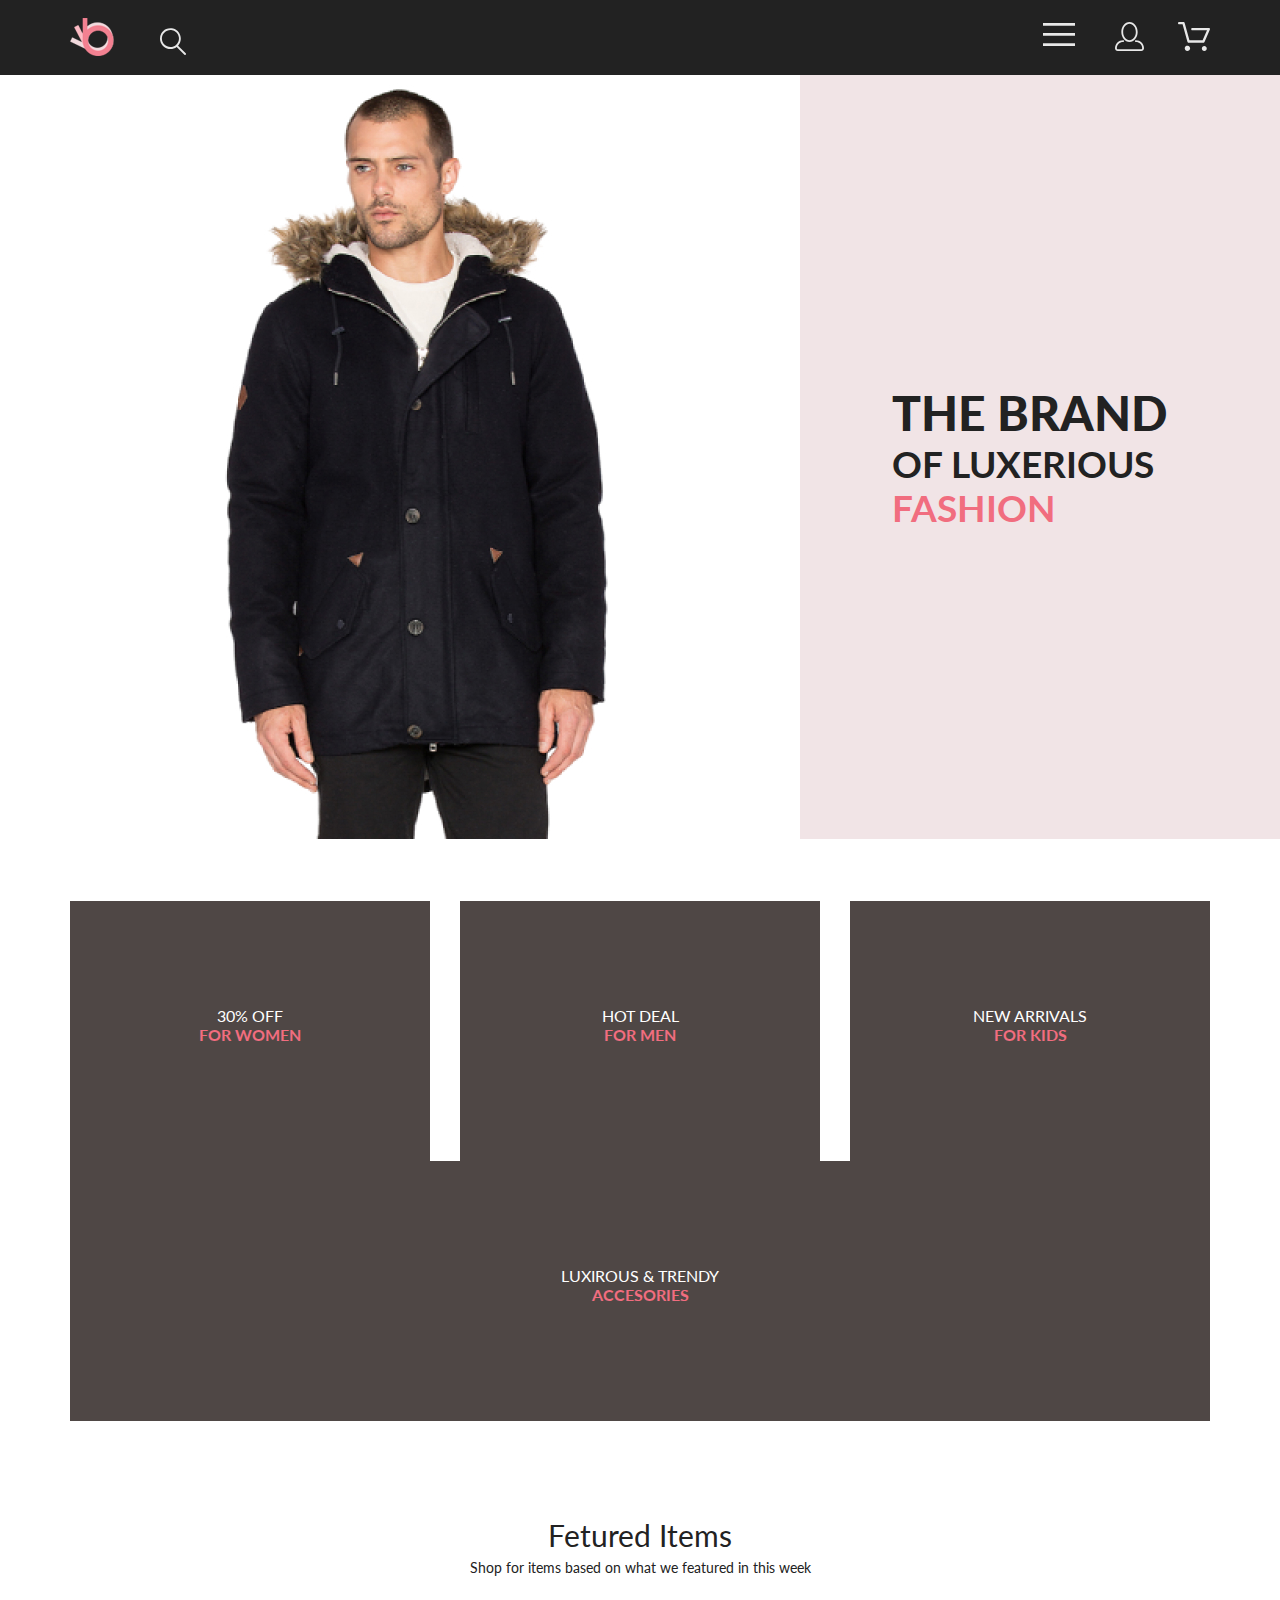
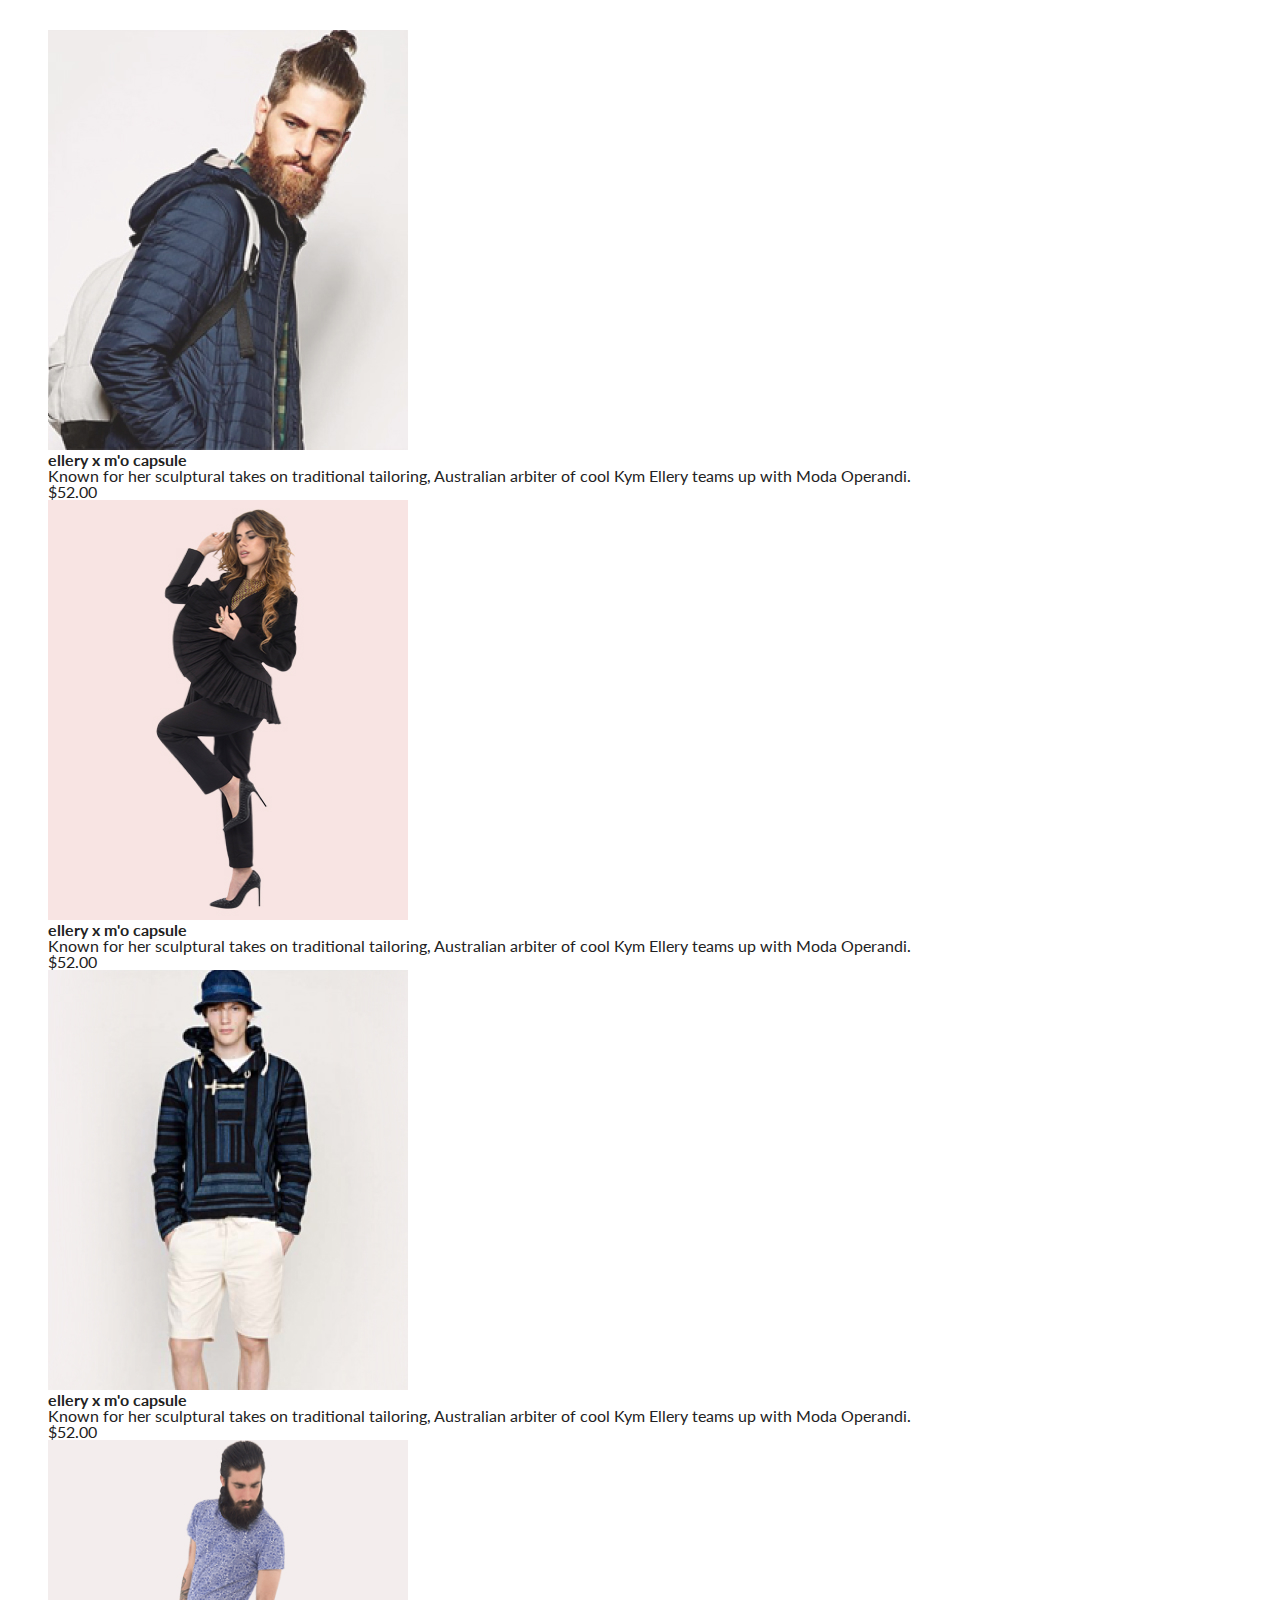
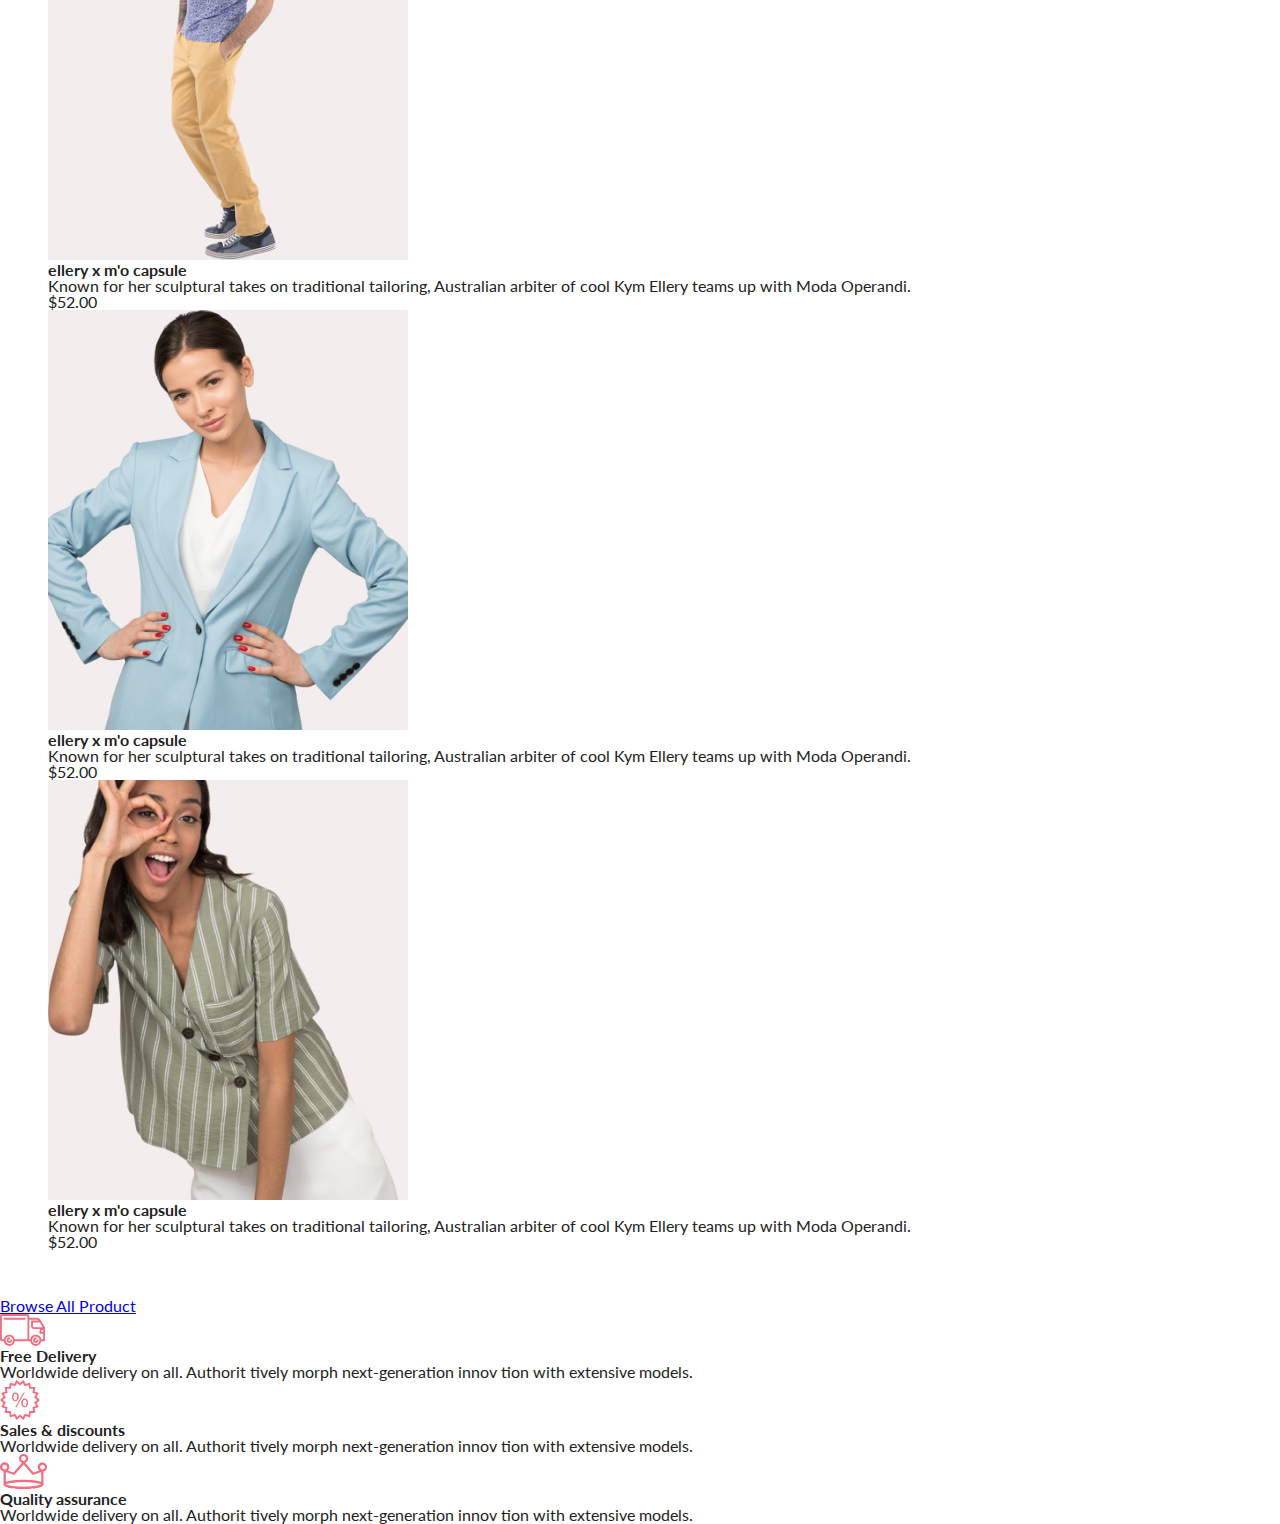
==== index.html @ c8ce7e30 "add css" ====
<!DOCTYPE html>
<html lang="en">

<head>
    <meta charset="UTF-8">
    <meta http-equiv="X-UA-Compatible" content="IE=edge">
    <meta name="viewport" content="width=device-width, initial-scale=1.0">
    <title>Document</title>
    <link rel="stylesheet" href="./css/style.css">
    <link rel="stylesheet" href="./css/reset.css">
    <link rel="preconnect" href="https://fonts.googleapis.com">
    <link rel="preconnect" href="https://fonts.gstatic.com" crossorigin>
    <link
        href="https://fonts.googleapis.com/css2?family=Lato:ital,wght@0,300;0,400;0,700;1,300;1,400;1,700&display=swap"
        rel="stylesheet">
</head>

<body>
    <header class="header">
        <div class="container header__wrp">
            <div>
                <img class="header__logo" src="./images/logo.png" alt="icon">
                <img class="header__loupe" src="./images/icons/loupe.svg" alt="loupe">
            </div>
            <ul class="header__list">
                <li class="header__item">
                    <button class="header__button">
                        <img src="./images/icons/burger-ico.svg" alt="burger-ico">
                    </button>
                </li>
                <li class="header__item">
                    <a href="#" class="header__link">
                        <img src="./images/icons/person-ico.svg" alt="person-ico">
                    </a>
                </li>
                <li class="header__item">
                    <a class="header__link" href="#">
                        <img src="./images/icons/basket-ico.svg" alt="basket-ico.svg">
                    </a>
                </li>
            </ul>
            <nav class="header__nav">
                <h2 class="header__title">menu</h2>
                <ul class="header__nav-list">
                    <li class="header__nav-item nav-sub-item">
                        <a class="nav-sub-item__title" href="#">man</a>
                        <ul class="nav-sub-item__list">
                            <li class="nav-sub-item__item">
                                <a href="#">Accessories</a>
                            </li>
                            <li class="nav-sub-item__item">
                                <a href="#">Bags</a>
                            </li>
                            <li class="nav-sub-item__item">
                                <a href="#">Denim</a>
                            </li>
                            <li class="nav-sub-item__item">
                                <a href="#">T-Shirts</a>
                            </li>
                        </ul>
                    </li>
                    <li class="header__nav-item nav-sub-item">
                        <a class="nav-sub-item__title" href="#">woman</a>
                        <ul class="nav-sub-item__list">
                            <li class="nav-sub-item__item">
                                <a href="#">Accessories</a>
                            </li>
                            <li class="nav-sub-item__item">
                                <a href="#">Jackets & Coats</a>
                            </li>
                            <li class="nav-sub-item__item">
                                <a href="#">Polos</a>
                            </li>
                            <li class="nav-sub-item__item">
                                <a href="#">T-Shirts</a>
                            </li>
                            <li class="nav-sub-item__item">
                                <a href="#">Shirts</a>
                            </li>
                        </ul>
                    </li>
                    <li class="header__nav-item">
                        <a class="nav-sub-item__title" href="#">kids</a>
                        <ul class="nav-sub-item__list">
                            <li class="nav-sub-item__item">
                                <a href="#">Accessories</a>
                            </li>
                            <li class="nav-sub-item__item">
                                <a href="#">Jackets & Coats</a>
                            </li>
                            <li class="nav-sub-item__item">
                                <a href="#">Polos</a>
                            </li>
                            <li class="nav-sub-item__item">
                                <a href="#">T-Shirts</a>
                            </li class="nav-sub-item__item">
                            <li>
                                <a href="#">Shirts</a>
                            </li>
                            <li class="nav-sub-item__item">
                                <a href="#">Bags</a>
                            </li>
                        </ul>
                    </li>
                </ul>
            </nav>
        </div>
    </header>
    <main>
        <section class="brand">
            <img class="brand__img" src="./images/man.jpg" alt="man">
            <div class="brand__title-wrp">
                <h1 class="brand__title">the brand <span class="brand__subtittle">of luxerious
                        <span class="brand__subtittle-pink">fashion</span></span></h1>
            </div>
        </section>
        <section class="sales">
            <div class="container">
                <h2 class="visually-hidden">sales</h2>
                <ul class="sales__list">
                    <li class="sales__item sales__item--woman">
                        <p>30% off</p>
                        <h3 class="sales__item--woman-pink">for women</h3>
                    </li>
                    <li class="sales__item sales__item--men">
                        <p>hot deal</p>
                        <h3 class="sales__item--men-pink">for men</h3>
                    </li>
                    <li class="sales__item sales__item--kids">
                        <p>new arrivals</p>
                        <h3 class="sales__item--kids-pink">for kids</h3>
                    </li>
                    <li class="sales__item sales__item--accesories">
                        <p>luxirous & trendy</p>
                        <h3 class="sales__item--accesories-pink">accesories</h3>
                    </li>
                </ul>
            </div>
        </section>
        <section class="products">
            <h2 class="products__title">Fetured Items</h2>
            <p class="products__text">Shop for items based on what we featured in this week</p>
            <ul class="products__list">
                <li class="products__item">
                    <img class="products__img" src="./images/product-1.jpg" alt="product-1">
                    <h3 class="products__slogan">ellery x m'o capsule</h3>
                    <p class="products__desk">Known for her sculptural takes on traditional tailoring,
                        Australian arbiter of cool Kym
                        Ellery
                        teams up with Moda Operandi.</p>
                    <p class="products__price">$52.00</p>
                </li>
                <li class="products__item">
                    <img class="products__img" src="./images/product-2.jpg" alt="product-2">
                    <h3 class="products__slogan">ellery x m'o capsule</h3>
                    <p class="products__desk">Known for her sculptural takes on traditional tailoring,
                        Australian arbiter of cool Kym
                        Ellery
                        teams up with Moda Operandi.</p>
                    <p class="products__price">$52.00</p>
                </li>
                <li class="products__item">
                    <img class="products__img" src="./images/product-3.jpg" alt="product-3">
                    <h3 class="products__slogan">ellery x m'o capsule</h3>
                    <p class="products__desk">Known for her sculptural takes on traditional tailoring,
                        Australian arbiter of cool Kym
                        Ellery
                        teams up with Moda Operandi.</p>
                    <p class="products__price">$52.00</p>
                </li>
                <li class="products__item">
                    <img class="product__img" src="./images/product-4.jpg" alt="product-4">
                    <h3 class="products__slogan">ellery x m'o capsule</h3>
                    <p class="products__desk">Known for her sculptural takes on traditional tailoring,
                        Australian arbiter of cool Kym
                        Ellery
                        teams up with Moda Operandi.</p>
                    <p class="products__price">$52.00</p>
                </li>
                <li class="products__item">
                    <img class="products__img" src="./images/product-5.jpg" alt="product-5">
                    <h3 class="products__slogan">ellery x m'o capsule</h3>
                    <p class="products__desk">Known for her sculptural takes on traditional tailoring,
                        Australian arbiter of cool Kym
                        Ellery
                        teams up with Moda Operandi.</p>
                    <p class="products__price">$52.00</p>
                </li>
                <li class="products__item">
                    <img class="products__img" src="./images/product-6.jpg" alt="product-6">
                    <h3 class="products__slogan">ellery x m'o capsule</h3>
                    <p class="products__desk">Known for her sculptural takes on traditional tailoring,
                        Australian arbiter of cool Kym
                        Ellery
                        teams up with Moda Operandi.</p>
                    <p class="products__price">$52.00</p>
                </li>
            </ul>
            <a href="#">Browse All Product</a>
        </section>
        <section class="benefits">
            <h2 class="visually-hidden"></h2>
            <ul class="benefits__list">
                <li class="benefits__item"><a href="#">
                        <img src="./images/icons/Delivery-ico.svg" alt="delivery-ico">
                    </a>
                    <h2>Free Delivery</h2>
                    <p>Worldwide delivery on all. Authorit tively morph next-generation innov tion with extensive
                        models.</p>
                </li>
                <li class="benefits__item"><a href="#">
                        <img src="./images/icons/Sales-ico.svg" alt="sales-ico">
                    </a>
                    <h2>Sales & discounts</h2>
                    <p>Worldwide delivery on all. Authorit tively morph next-generation innov tion with extensive
                        models.</p>
                </li>
                <li class="benefits__item"><a href="#">
                        <img src="./images/icons/Quality-ico.svg" alt="quality-ico">
                    </a>
                    <h2>Quality assurance</h2>
                    <p>Worldwide delivery on all. Authorit tively morph next-generation innov tion with extensive
                        models.</p>
                </li>
            </ul>
        </section>
    </main>
    <footer>

    </footer>

</body>

</html>
---- css/style.css ----
:root {
    --black: #222222;
    --ligt-pink: #F1E4E6;
    --dark-pink: #F16D7F;
    --sales-bkg-color: #4F4745;
    --white: #FFFFFF;
}

body {
    font-family: 'Lato', sans-serif;
    font-size: 14px;
    line-height: 17px;
    font-weight: 400;
    color: var(--black);
}

.visually-hidden {
    position: absolute;
    white-space: nowrap;
    width: 1px;
    height: 1px;
    overflow: hidden;
    border: 0;
    padding: 0;
    clip: rect(0 0 0 0);
    clip-path: inset(50%);
    margin: -1px;
}

.container {
    width: 1140px;
    margin: 0 auto;
}

.header {
    background-color: var(--black);
}

.header__wrp {
    display: flex;
    justify-content: space-between;
    min-height: 75px;
    align-items: center;
}

.header__list {
    display: flex;

}

.header__logo {
    margin: 0 41px 0 0;
}

.header__link {
    margin: 0 0 0 34px;
}

.header__button {
    border: none;
    background-color: transparent;
}

.header__nav {
    display: none;
}

.brand {
    display: flex;
    margin: 0 0 62px 0;
}

.brand__title-wrp {
    flex-grow: 1;
    padding: 0 0 0 92px;
    display: flex;
    align-items: center;
    background-color: var(--ligt-pink);
}

.brand__title {
    font-size: 48px;
    font-weight: 900;
    line-height: 58px;
    text-transform: uppercase;
}

.brand__subtittle {
    display: block;
    font-size: 37px;
    font-weight: 700;
    line-height: 44px;
}

.brand__subtittle-pink {
    color: var(--dark-pink);
}

.sales {
    display: flex;
    margin: 0 0 96px 0;
}

.sales__list {
    display: flex;
    justify-content: space-between;
    flex-wrap: wrap;
}

.sales__item {
    padding: 20px;
    box-sizing: border-box;
    width: 360px;
    min-height: 260px;
    background-color: var(--sales-bkg-color);
    text-transform: uppercase;
}

.sales__item--woman {
    padding-top: 105px;
    line-height: 19px;
    letter-spacing: 0em;
    text-align: center;
    color: var(--white);

}

.sales__item--woman-pink {
    color: var(--dark-pink);
}

.sales__item--men {
    padding-top: 105px;
    line-height: 19px;
    letter-spacing: 0em;
    text-align: center;
    color: var(--white);
}

.sales__item--men-pink {
    color: var(--dark-pink);
}

.sales__item--kids {
    padding-top: 105px;
    line-height: 19px;
    letter-spacing: 0em;
    text-align: center;
    color: var(--white);
}

.sales__item--kids-pink {
    color: var(--dark-pink);
}

.sales__item--accesories {
    padding-top: 105px;
    line-height: 19px;
    letter-spacing: 0em;
    text-align: center;
    width: 100%;
    color: var(--white);
}

.sales__item--accesories-pink {
    color: var(--dark-pink);
}


.products__title {
    font-size: 30px;
    font-weight: 400;
    line-height: 36px;
    text-align: center;
}

.products__text {
    padding: 6px;
    font-size: 14px;
    line-height: 17px;
    text-align: center;
}


.products__list {
    padding: 48px;
    display: flex;
    justify-content: space-between;
    flex-wrap: wrap;
}
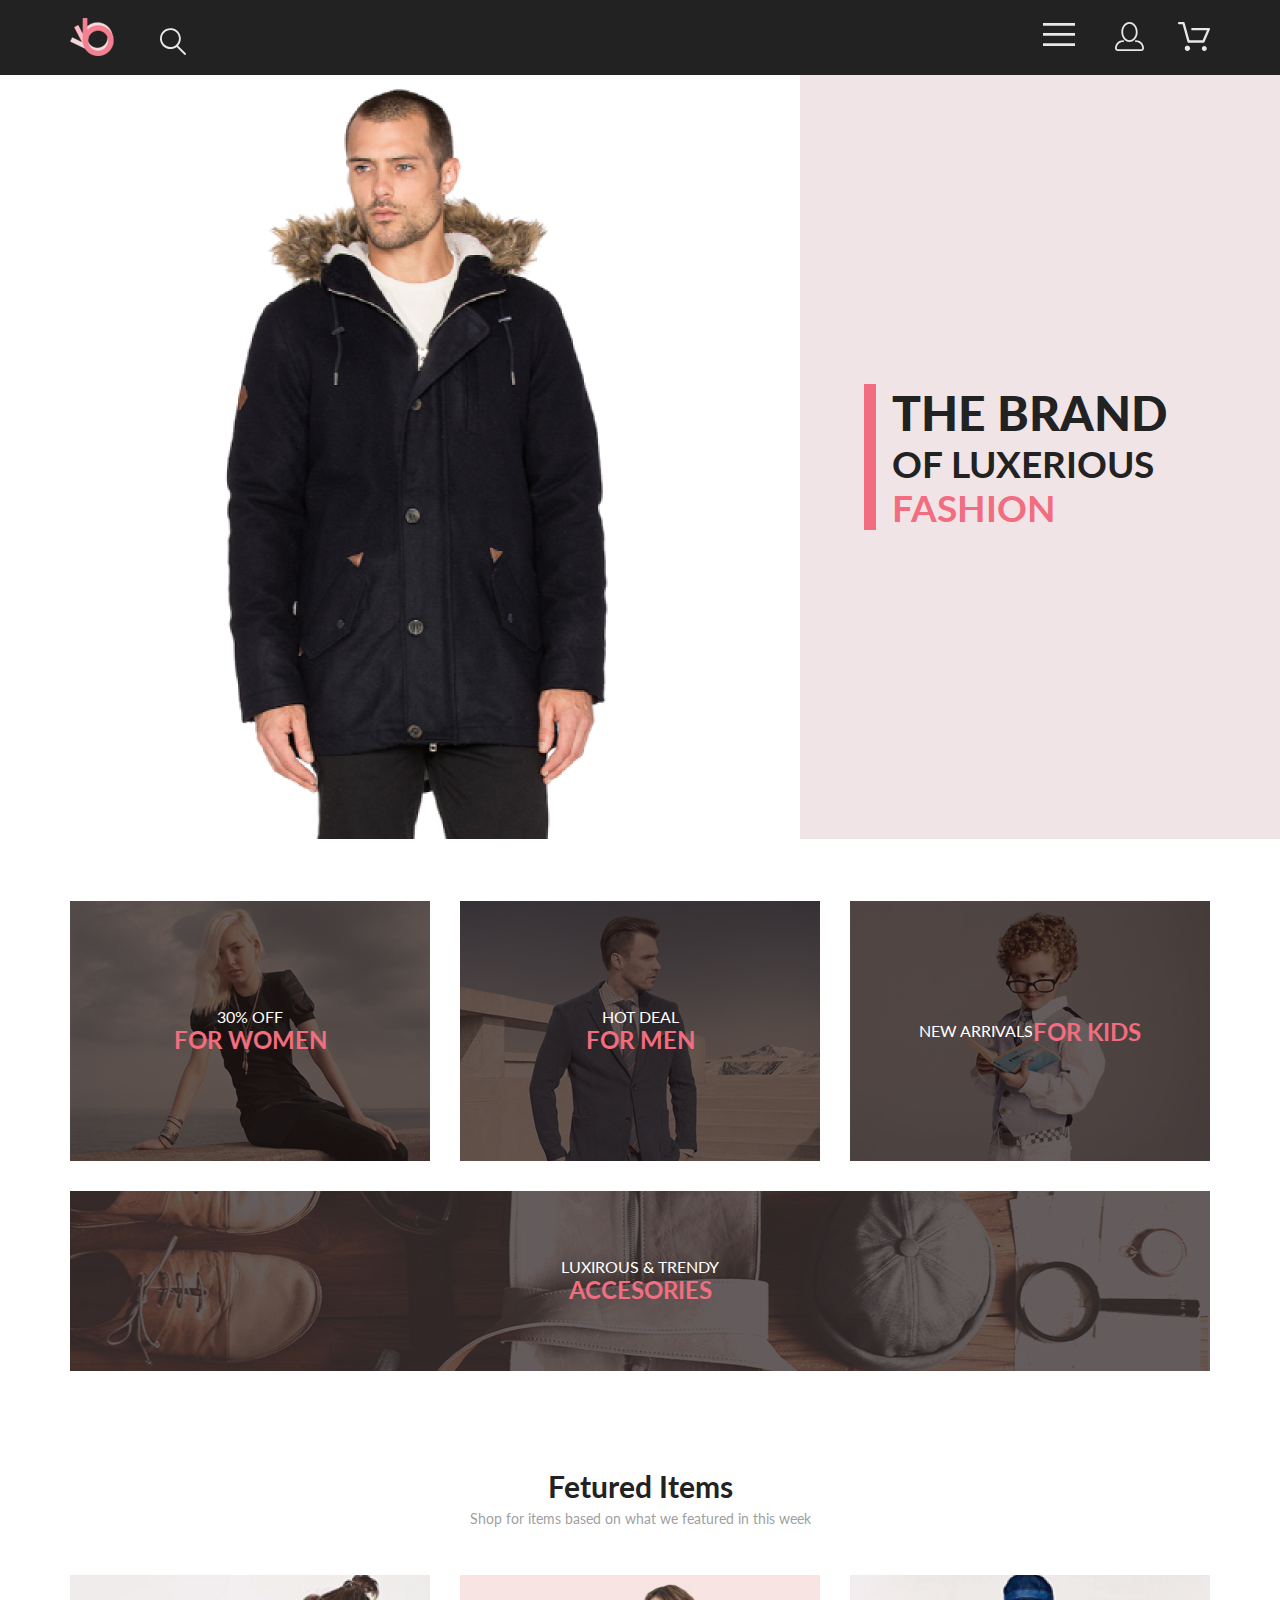
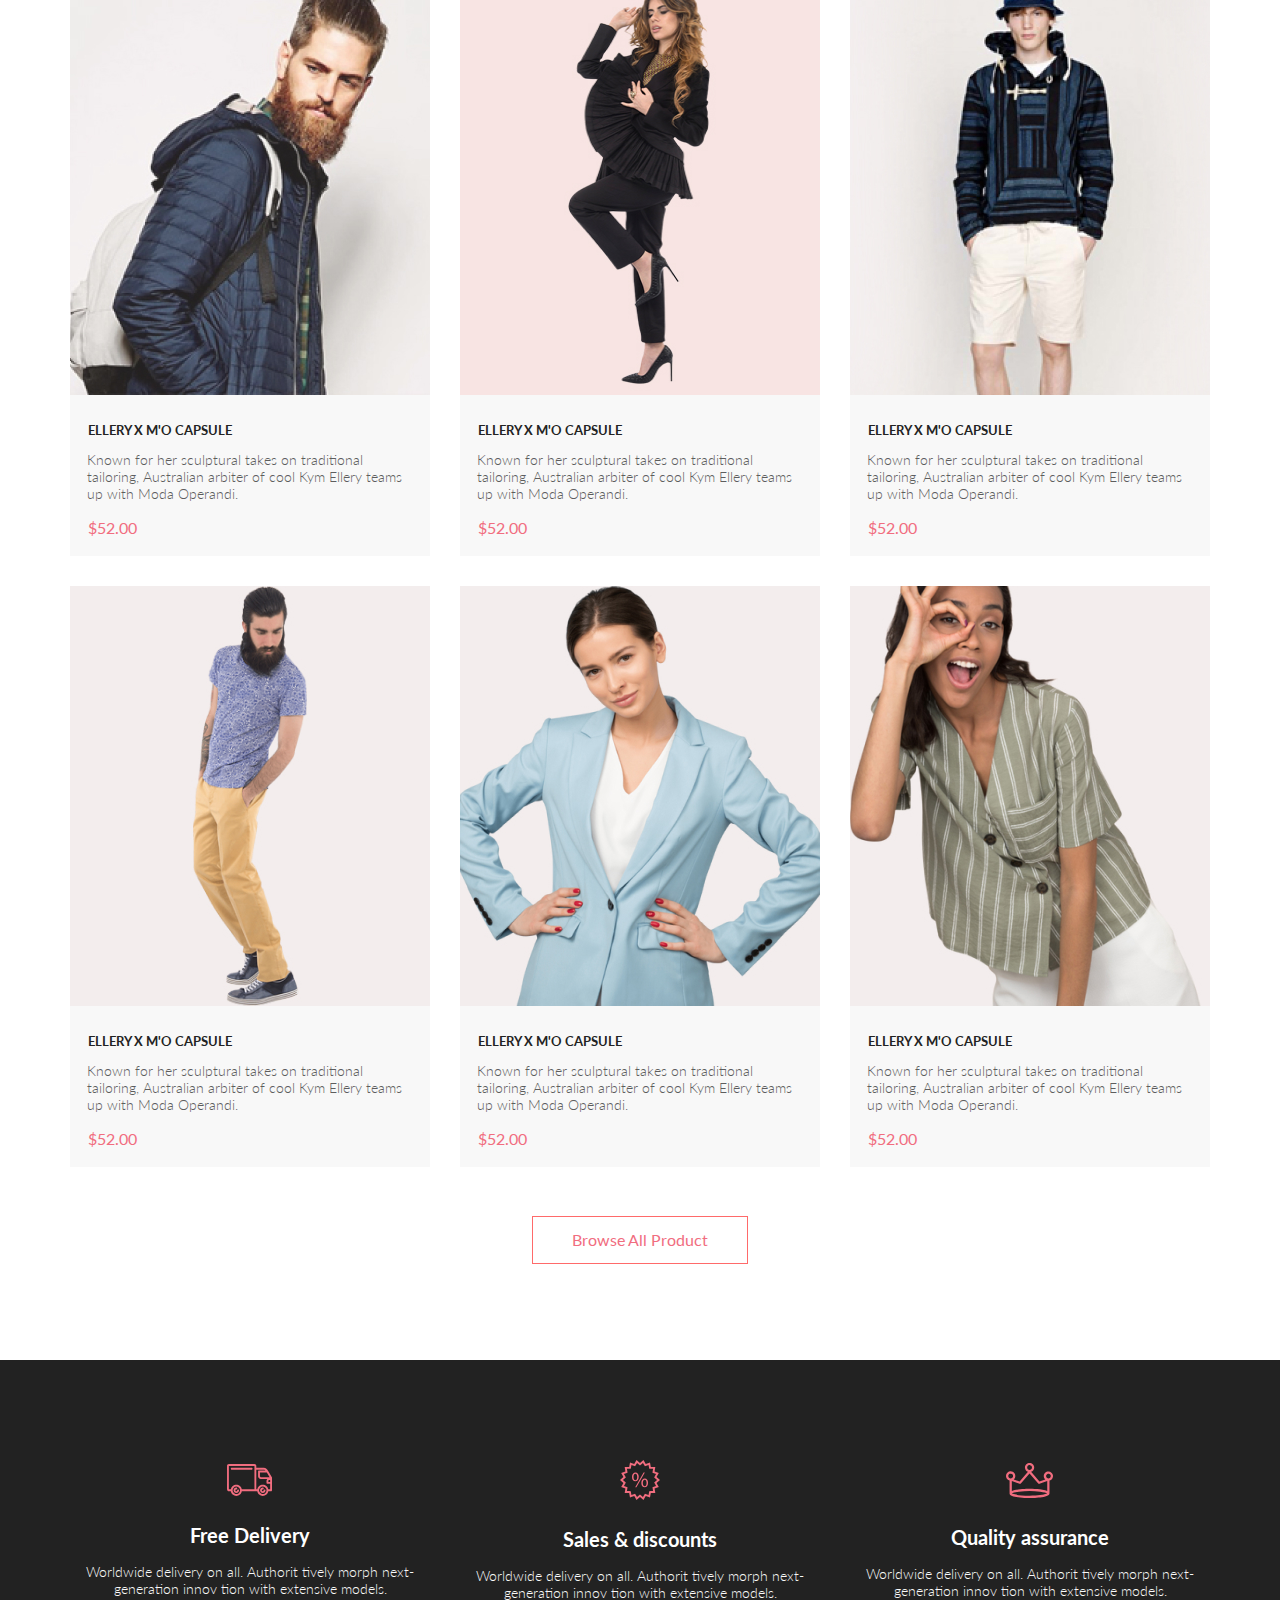
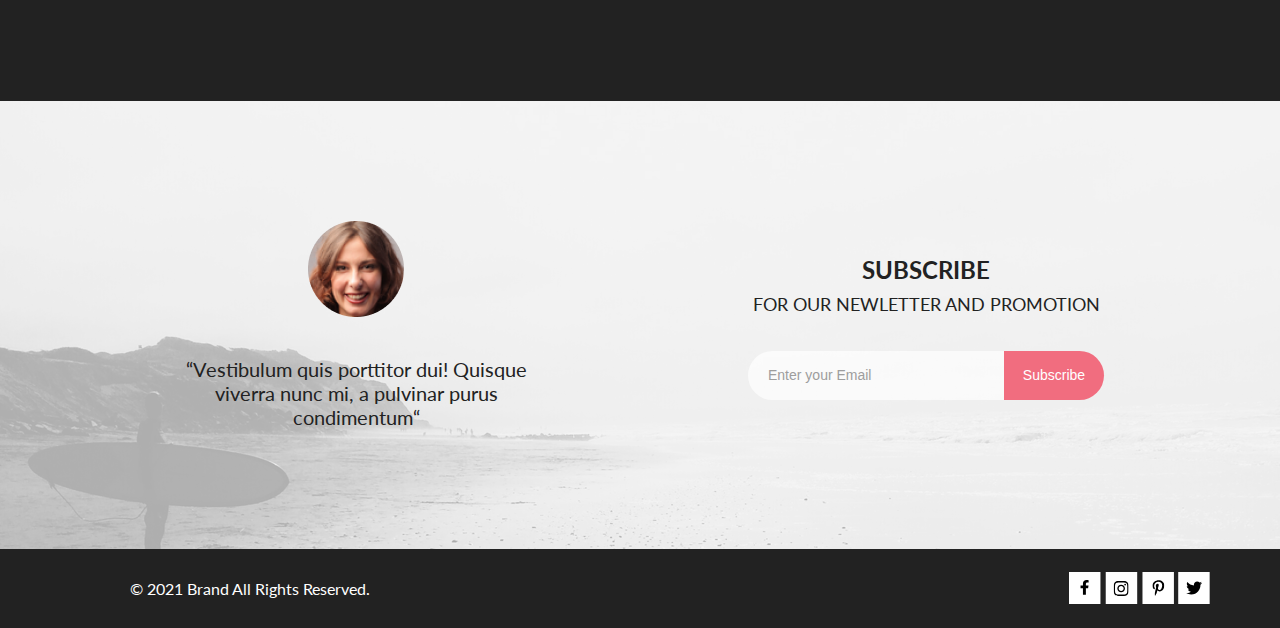
==== commit d5307828: "finished css and add registration.html" ====
--- a/index.html
+++ b/index.html
@@ -29,8 +29,8 @@
                     </button>
                 </li>
                 <li class="header__item">
-                    <a href="#" class="header__link">
-                        <img src="./images/icons/person-ico.svg" alt="person-ico">
+                    <a href="registration.html" class="header__link"><img src="./images/icons/person-ico.svg"
+                            alt="person-ico">
                     </a>
                 </li>
                 <li class="header__item">
@@ -114,30 +114,36 @@
                         <span class="brand__subtittle-pink">fashion</span></span></h1>
             </div>
         </section>
-        <section class="sales">
-            <div class="container">
-                <h2 class="visually-hidden">sales</h2>
-                <ul class="sales__list">
-                    <li class="sales__item sales__item--woman">
-                        <p>30% off</p>
-                        <h3 class="sales__item--woman-pink">for women</h3>
-                    </li>
-                    <li class="sales__item sales__item--men">
-                        <p>hot deal</p>
-                        <h3 class="sales__item--men-pink">for men</h3>
-                    </li>
-                    <li class="sales__item sales__item--kids">
-                        <p>new arrivals</p>
-                        <h3 class="sales__item--kids-pink">for kids</h3>
-                    </li>
-                    <li class="sales__item sales__item--accesories">
-                        <p>luxirous & trendy</p>
-                        <h3 class="sales__item--accesories-pink">accesories</h3>
-                    </li>
-                </ul>
-            </div>
-        </section>
-        <section class="products">
+        <section class="sales container">
+            <h2 class="visually-hidden">sales</h2>
+            <ul class="sales__list">
+                <li class="sales__item sales__item--woman">
+                    <div>
+                        <p class="sales__list-text">30% off</p>
+                        <h3 class="sales__list-heading">for women</h3>
+                    </div>
+                </li>
+                <li class="sales__item sales__item--men">
+                    <div>
+                        <p class="sales__list-text">hot deal</p>
+                        <h3 class="sales__list-heading">for men</h3>
+                    </div>
+                </li>
+                <li class="sales__item sales__item--kids">
+                    <div></div>
+                    <p class="sales__list-text">new arrivals</p>
+                    <h3 class="sales__list-heading">for kids</h3>
+                    </div>
+                </li>
+                <li class="sales__item sales__item--accesories">
+                    <div>
+                        <p class="sales__list-text">luxirous & trendy</p>
+                        <h3 class="sales__list-heading">accesories</h3>
+                    </div>
+                </li>
+            </ul>
+        </section>
+        <section class="products container">
             <h2 class="products__title">Fetured Items</h2>
             <p class="products__text">Shop for items based on what we featured in this week</p>
             <ul class="products__list">
@@ -196,37 +202,74 @@
                     <p class="products__price">$52.00</p>
                 </li>
             </ul>
-            <a href="#">Browse All Product</a>
+            <a href="#" class="products__button">Browse All Product</a>
         </section>
         <section class="benefits">
-            <h2 class="visually-hidden"></h2>
-            <ul class="benefits__list">
-                <li class="benefits__item"><a href="#">
-                        <img src="./images/icons/Delivery-ico.svg" alt="delivery-ico">
-                    </a>
-                    <h2>Free Delivery</h2>
-                    <p>Worldwide delivery on all. Authorit tively morph next-generation innov tion with extensive
-                        models.</p>
-                </li>
-                <li class="benefits__item"><a href="#">
-                        <img src="./images/icons/Sales-ico.svg" alt="sales-ico">
-                    </a>
-                    <h2>Sales & discounts</h2>
-                    <p>Worldwide delivery on all. Authorit tively morph next-generation innov tion with extensive
-                        models.</p>
-                </li>
-                <li class="benefits__item"><a href="#">
-                        <img src="./images/icons/Quality-ico.svg" alt="quality-ico">
-                    </a>
-                    <h2>Quality assurance</h2>
-                    <p>Worldwide delivery on all. Authorit tively morph next-generation innov tion with extensive
-                        models.</p>
-                </li>
-            </ul>
+            <div class="container">
+                <h2 class="visually-hidden">benefits</h2>
+                <ul class="benefits__list">
+                    <li class="benefits__item"><a href="#">
+                            <img src="./images/icons/Delivery-ico.svg" alt="delivery-ico">
+                        </a>
+                        <h3 class="benefits__item-heading">Free Delivery</h3>
+                        <p class="benefits__item-text">Worldwide delivery on all. Authorit tively morph next-generation
+                            innov tion with extensive
+                            models.</p>
+                    </li>
+                    <li class="benefits__item"><a href="#">
+                            <img src="./images/icons/Sales-ico.svg" alt="sales-ico">
+                        </a>
+                        <h3 class="benefits__item-heading">Sales & discounts</h3>
+                        <p class="benefits__item-text"> Worldwide delivery on all. Authorit tively morph next-generation
+                            innov tion with extensive
+                            models.</p>
+                    </li>
+                    <li class="benefits__item"><a href="#">
+                            <img src="./images/icons/Quality-ico.svg" alt="quality-ico">
+                        </a>
+                        <h3 class="benefits__item-heading">Quality assurance</h3>
+                        <p class="benefits__item-text">Worldwide delivery on all. Authorit tively morph next-generation
+                            innov tion with extensive
+                            models.</p>
+                    </li>
+                </ul>
+            </div>
         </section>
     </main>
     <footer>
-
+        <div class="footer">
+            <div class="container">
+                <div class="footer__content">
+                    <div class="footer__review">
+                        <img class="footer__review-img" src="./images/client.png" alt="client">
+                        <p class="footer__review-text">“Vestibulum quis porttitor dui! Quisque viverra nunc mi, a
+                            pulvinar
+                            purus condimentum“</p>
+                    </div>
+                    <div class="footer__form">
+                        <p class="footer__form-text"> <span class="footer__subtitle">subscribe</span>
+                            for our newletter and promotion</p>
+                        <form class="footer__email" action="#" method="post">
+                            <input type="email" class="footer__email-input" placeholder="Enter your Email">
+                            <button class="footer__email-button" type="submit">Subscribe</button>
+                        </form>
+                    </div>
+                </div>
+            </div>
+        </div>
+        <div class="info">
+            <div class="container">
+                <div class="info__blocks">
+                    <p class="info__text">© 2021 Brand All Rights Reserved.</p>
+                    <div class="info__media">
+                        <img src="./images/icons/facebook-ico.svg" alt="facebook-ico">
+                        <img src="./images/icons/instagram-ico.svg" alt="instagram-ico">
+                        <img src="./images/icons/pinterset-ico.svg" alt="pinterset-ico">
+                        <img src="./images/icons/twitter-ico.svg" alt="twitter-ico">
+                    </div>
+                </div>
+            </div>
+        </div>
     </footer>
 
 </body>
--- a/css/style.css
+++ b/css/style.css
@@ -4,6 +4,10 @@
     --dark-pink: #F16D7F;
     --sales-bkg-color: #4F4745;
     --white: #FFFFFF;
+    --grey: #9F9F9F;
+    --light-grey: #F8F8F8;
+    --dark-grey: #5D5D5D;
+    --pink-border: #FF6A6A;
 }
 
 body {
@@ -78,11 +82,22 @@
     background-color: var(--ligt-pink);
 }
 
+
 .brand__title {
     font-size: 48px;
     font-weight: 900;
     line-height: 58px;
     text-transform: uppercase;
+    position: relative;
+}
+
+.brand__title::before {
+    position: absolute;
+    left: -28px;
+    content: '';
+    width: 12px;
+    height: 100%;
+    background-color: var(--dark-pink)
 }
 
 .brand__subtittle {
@@ -98,7 +113,7 @@
 
 .sales {
     display: flex;
-    margin: 0 0 96px 0;
+    margin-bottom: 97px;
 }
 
 .sales__list {
@@ -108,83 +123,256 @@
 }
 
 .sales__item {
-    padding: 20px;
-    box-sizing: border-box;
+    color: var(--white);
     width: 360px;
     min-height: 260px;
     background-color: var(--sales-bkg-color);
-    text-transform: uppercase;
+    margin: 0 0 30px;
+    display: flex;
+    justify-content: center;
+    align-items: center;
 }
 
 .sales__item--woman {
-    padding-top: 105px;
-    line-height: 19px;
-    letter-spacing: 0em;
-    text-align: center;
-    color: var(--white);
-
-}
-
-.sales__item--woman-pink {
+    background-image: url(../images/sales-women-bkg.jpg);
+}
+
+.sales__item--men {
+    background-image: url(../images/sales-man-bkg.jpg);
+}
+
+.sales__item--kids {
+    background-image: url(../images/sales-kids-bkg.jpg);
+}
+
+.sales__item--accesories {
+    background-image: url(../images/sales-shoes-bkg.jpg);
+    width: 100%;
+    margin: 0;
+    min-height: 180px;
+}
+
+.sales__list-text {
+    text-align: center;
+    text-transform: uppercase;
+}
+
+.sales__list-heading {
+    font-size: 24px;
+    font-weight: 700;
+    line-height: 29px;
+    text-align: center;
     color: var(--dark-pink);
-}
-
-.sales__item--men {
-    padding-top: 105px;
-    line-height: 19px;
-    letter-spacing: 0em;
-    text-align: center;
-    color: var(--white);
-}
-
-.sales__item--men-pink {
-    color: var(--dark-pink);
-}
-
-.sales__item--kids {
-    padding-top: 105px;
-    line-height: 19px;
-    letter-spacing: 0em;
-    text-align: center;
-    color: var(--white);
-}
-
-.sales__item--kids-pink {
-    color: var(--dark-pink);
-}
-
-.sales__item--accesories {
-    padding-top: 105px;
-    line-height: 19px;
-    letter-spacing: 0em;
-    text-align: center;
-    width: 100%;
-    color: var(--white);
-}
-
-.sales__item--accesories-pink {
-    color: var(--dark-pink);
-}
-
+    text-transform: uppercase;
+}
 
 .products__title {
     font-size: 30px;
+    line-height: 36px;
+    text-align: center;
+    margin-bottom: 6px;
+}
+
+.products__text {
+    font-size: 14px;
+    line-height: 17px;
+    text-align: center;
+    margin-bottom: 48px;
+    color: var(--grey);
+}
+
+
+.products__list {
+    margin-bottom: 19px;
+    display: flex;
+    justify-content: space-between;
+    flex-wrap: wrap;
+}
+
+.products__item {
+    background-color: var(--light-grey);
+    margin: 0 0 30px;
+    width: 360px;
+    min-height: 581px;
+}
+
+.products__img {
+    min-height: 420px;
+}
+
+.products__slogan {
+    font-size: 13px;
+    line-height: 16px;
+    text-transform: uppercase;
+    margin: 25px 194px 13px 18px;
+}
+
+.products__desk {
+    width: 315px;
+    margin: 0 28px 18px 17px;
+    font-size: 14px;
+    font-weight: 300;
+    line-height: 17px;
+    color: var(--dark-grey);
+}
+
+.products__price {
+    margin: 0 290px 20px 18px;
+    color: var(--dark-pink);
+}
+
+.products__button {
+    padding: 15px 39px;
+    text-decoration: none;
+    text-align: center;
+    display: inline-block;
+    border: 1px solid var(--pink-border);
+    color: var(--dark-pink);
+    align-self: center;
+}
+
+.products {
+    display: flex;
+    flex-direction: column;
+    margin-bottom: 96px;
+}
+
+.benefits {
+    background-color: var(--black);
+}
+
+.benefits__list {
+    display: flex;
+    justify-content: space-between;
+    align-items: center;
+    min-height: 341px;
+}
+
+.benefits__item {
+    align-items: center;
+    width: 360px;
+    display: flex;
+    flex-direction: column;
+}
+
+.benefits__item-heading {
+    color: var(--white);
+    margin: 25px 0 16px;
+    font-size: 20px;
+    line-height: 24px;
+}
+
+.benefits__item-text {
+    color: var(--light-grey);
+    font-size: 14px;
+    font-weight: 300;
+    line-height: 17px;
+    text-align: center;
+}
+
+.footer {
+    background-image: url(../images/footer-background.png);
+    background-size: cover;
+    background-position: center;
+}
+
+.footer__content {
+    display: flex;
+    justify-content: space-around;
+    min-height: 448px;
+    align-items: center;
+}
+
+.footer__review {
+    display: flex;
+    flex-direction: column;
+    align-items: center;
+}
+
+.footer__review-text {
+    font-size: 20px;
     font-weight: 400;
-    line-height: 36px;
-    text-align: center;
-}
-
-.products__text {
-    padding: 6px;
-    font-size: 14px;
-    line-height: 17px;
-    text-align: center;
-}
-
-
-.products__list {
-    padding: 48px;
-    display: flex;
-    justify-content: space-between;
-    flex-wrap: wrap;
+    line-height: 24px;
+    text-align: center;
+    width: 360px;
+    padding-top: 40px;
+}
+
+.footer__form {
+    display: flex;
+    flex-direction: column;
+}
+
+.footer__form-text {
+    font-size: 18px;
+    line-height: 30px;
+    text-align: center;
+    text-transform: uppercase;
+    margin-bottom: 32px;
+}
+
+.footer__subtitle {
+    font-size: 24px;
+    font-weight: 700;
+    line-height: 38px;
+    text-align: center;
+    display: block;
+    font-weight: bold;
+}
+
+.footer__email {
+    display: flex;
+    align-items: flex-start;
+}
+
+.footer__email-input {
+    background-color: var(--white);
+    opacity: 0.67;
+    font-size: 14px;
+    line-height: 17px;
+    border-radius: 50px 0 0 50px;
+    width: 256px;
+    height: 49px;
+    padding-left: 20px;
+    box-sizing: border-box;
+    outline: none;
+    border: 0;
+}
+
+.footer__email-button {
+    text-align: center;
+    color: var(--white);
+    font-size: 14px;
+    line-height: 17px;
+    background-color: var(--dark-pink);
+    height: 49px;
+    width: 100px;
+    border-radius: 0 50px 50px 0;
+    outline: none;
+    border: 0;
+}
+
+.info {
+    background-color: var(--black);
+}
+
+.info__blocks {
+    display: flex;
+    justify-content: space-between;
+    align-items: center;
+    min-height: 79px;
+}
+
+.info__text {
+    color: var(--white);
+    padding-left: 60px;
+}
+
+.registration {
+    display: flex;
+    margin-bottom: 96px;
+}
+
+.registration__input {
+    display: block;
 }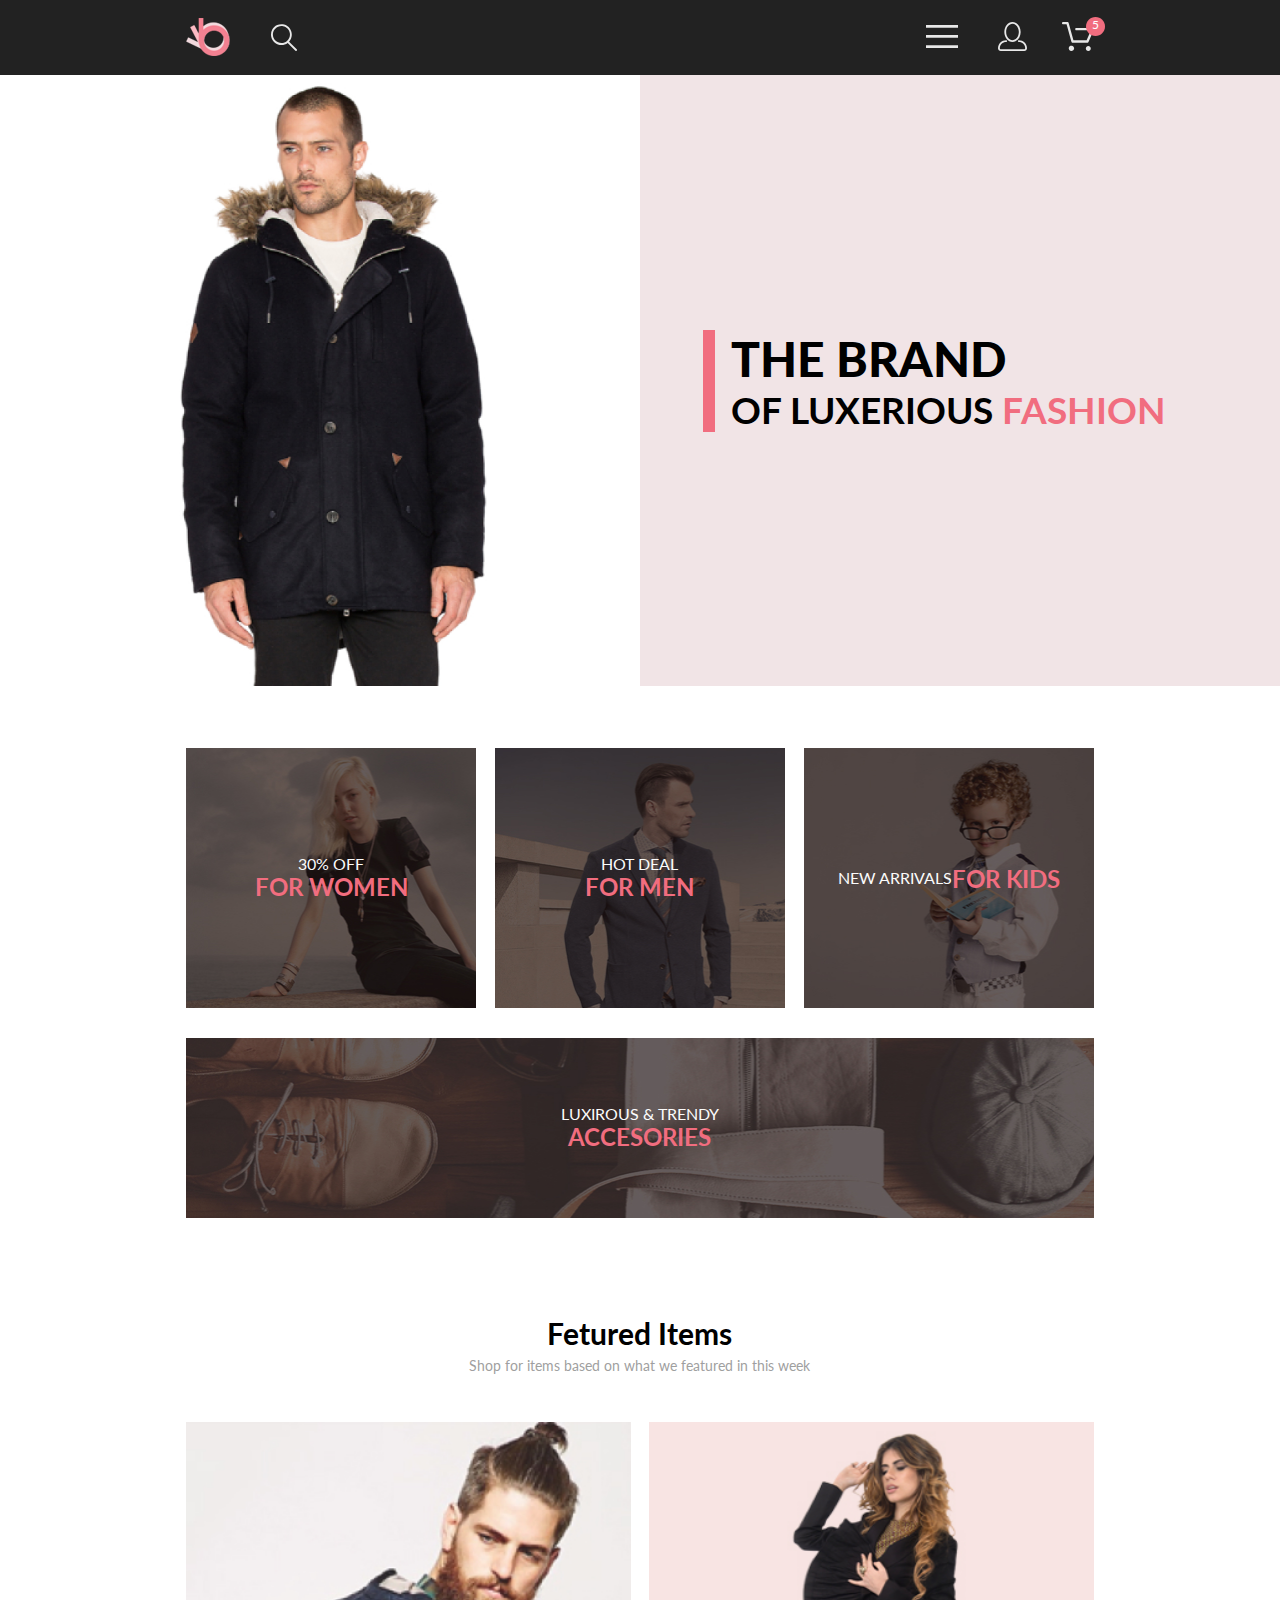
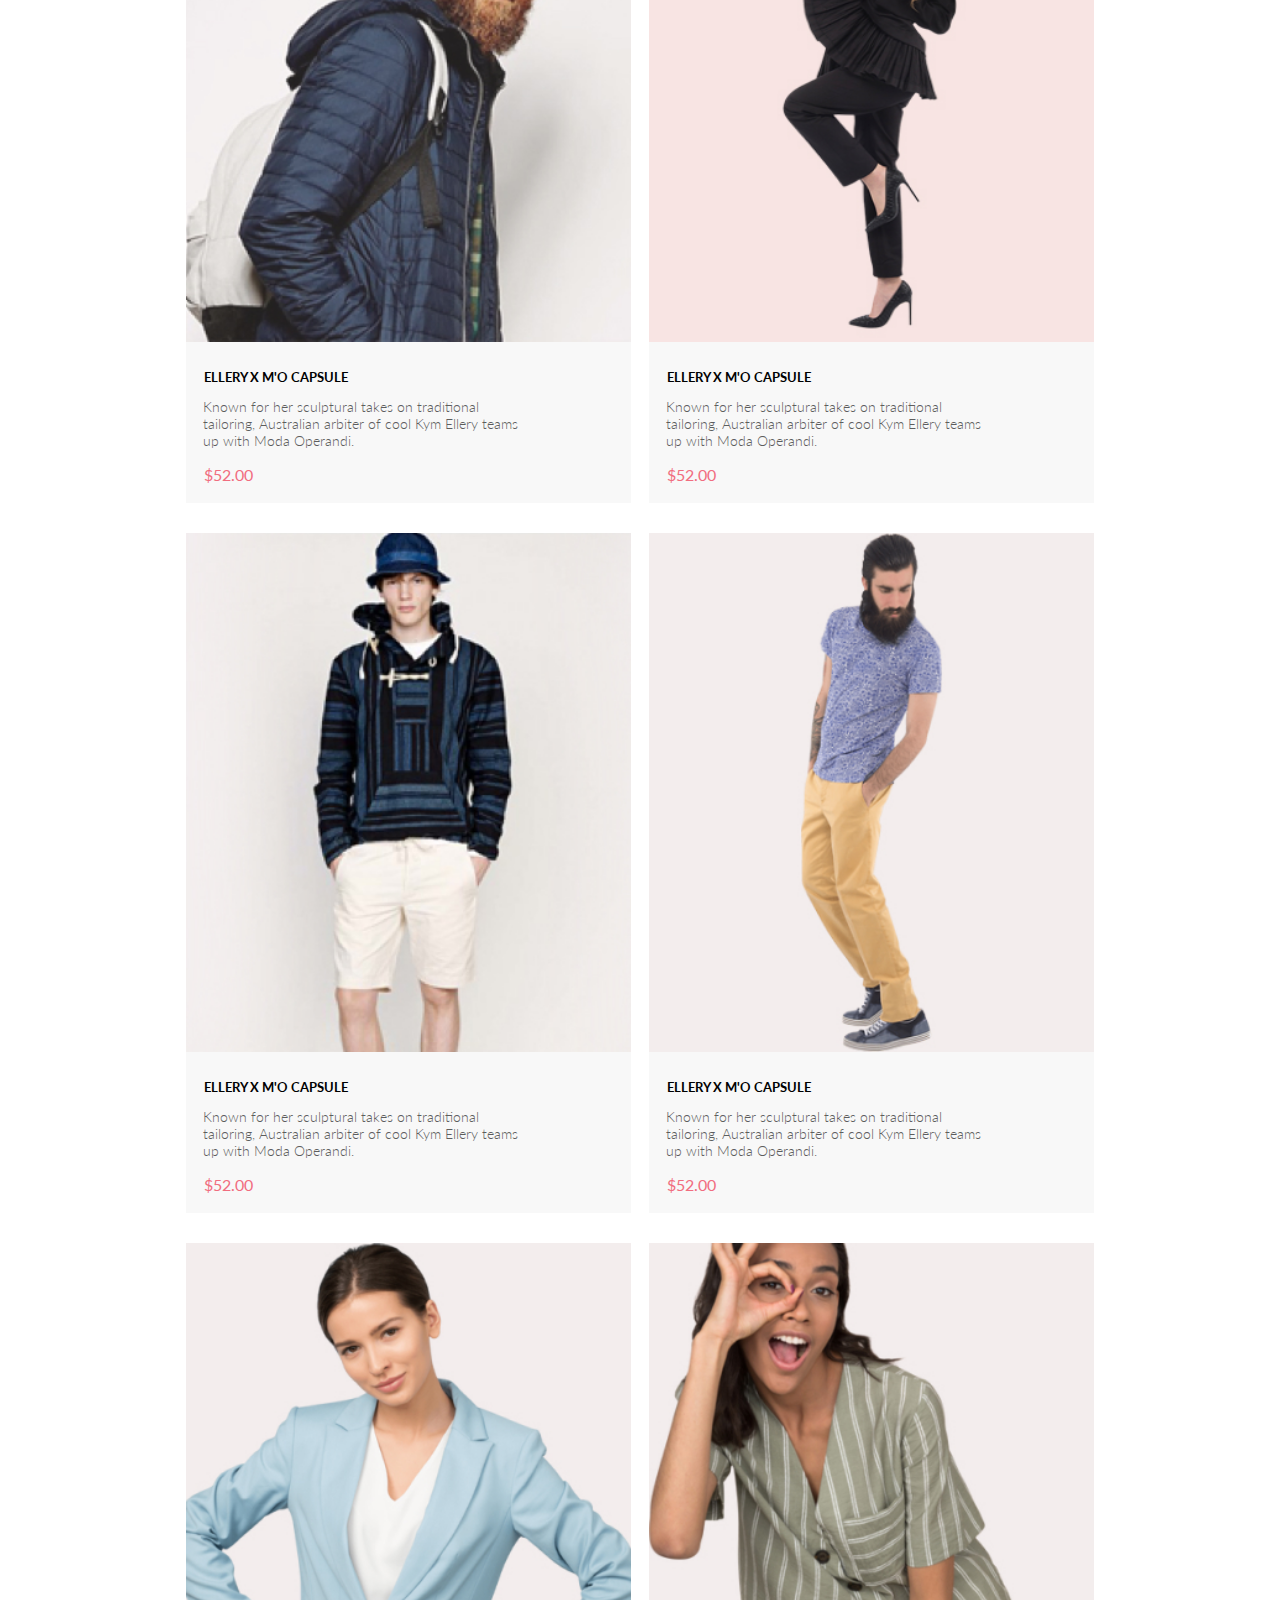
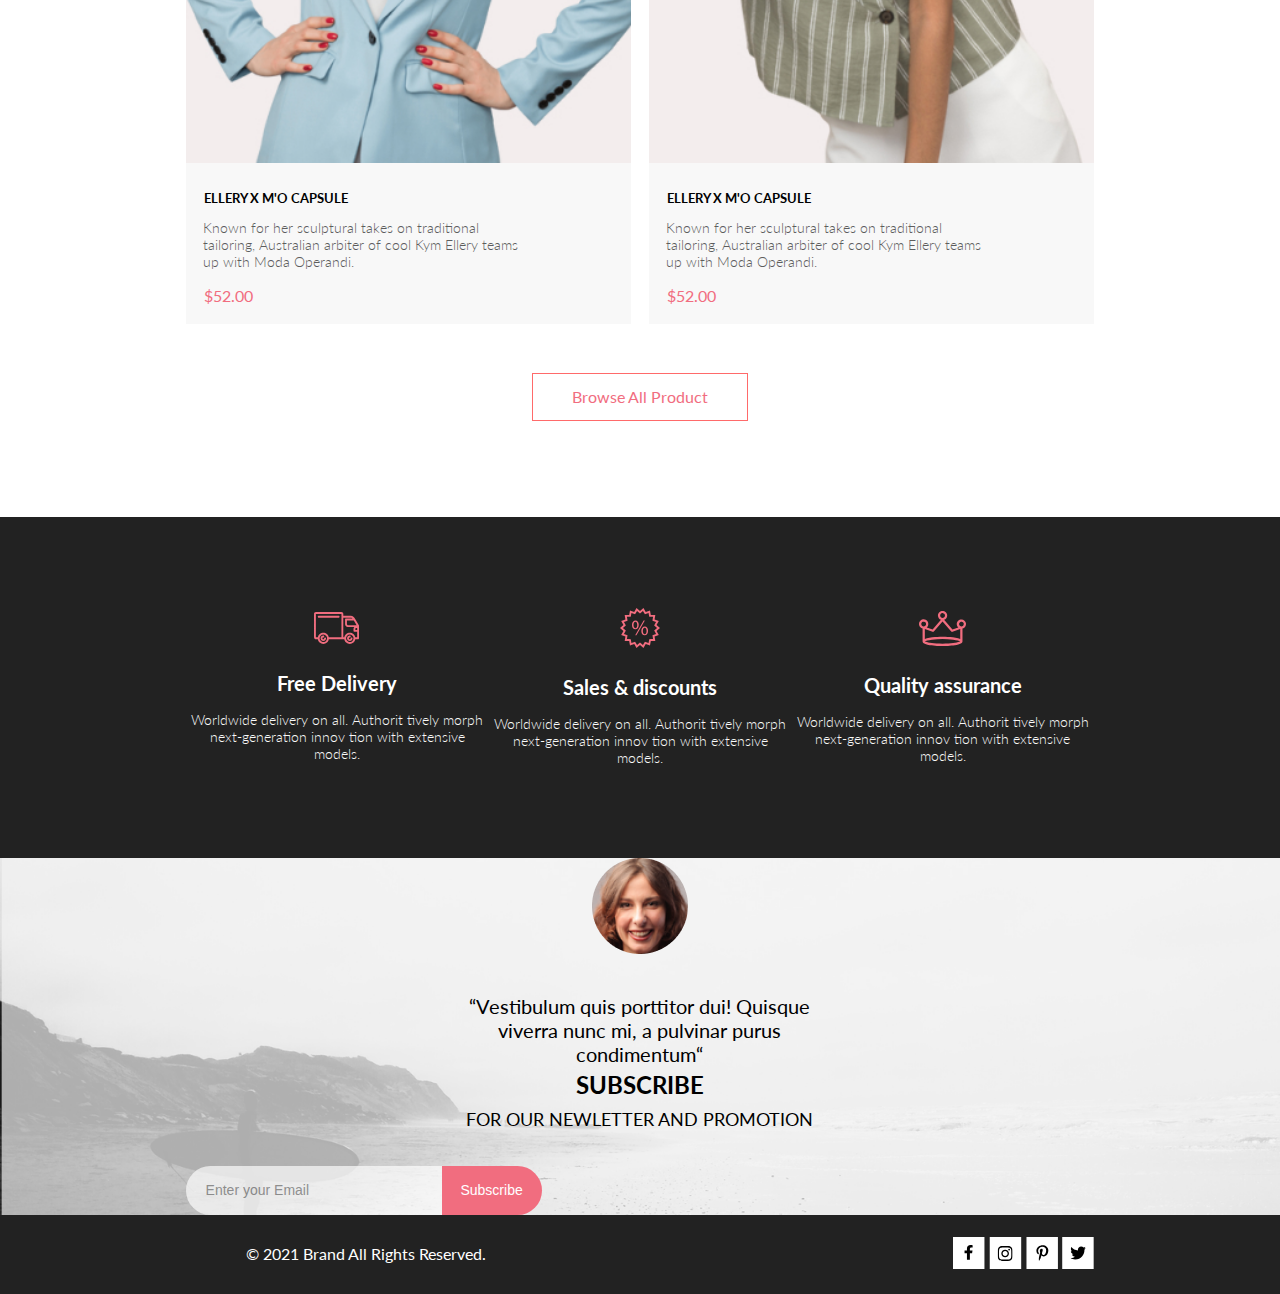
==== commit d309dfd2: "add tablet index, correct mistakes" ====
--- a/index.html
+++ b/index.html
@@ -17,93 +17,117 @@
 
 <body>
     <header class="header">
-        <div class="container header__wrp">
-            <div>
-                <img class="header__logo" src="./images/logo.png" alt="icon">
-                <img class="header__loupe" src="./images/icons/loupe.svg" alt="loupe">
-            </div>
-            <ul class="header__list">
-                <li class="header__item">
-                    <button class="header__button">
-                        <img src="./images/icons/burger-ico.svg" alt="burger-ico">
+        <div class="container">
+            <div class="header__wrp">
+                <div class="header__controls">
+                    <a href="index.html" class="header__logo active">
+                        <svg width="44" height="38" viewBox="0 0 44 38" xmlns="http://www.w3.org/2000/svg"
+                            xmlns:xlink="http://www.w3.org/1999/xlink">
+                            <rect width="44" height="38" fill="url(#pattern0)"></rect>
+                            <defs>
+                                <pattern id="pattern0" patternContentUnits="objectBoundingBox" width="1" height="1">
+                                    <use xlink:href="#image0" transform="scale(0.0227273 0.0263158)"></use>
+                                </pattern>
+                                <image id="image0" width="44" height="38"
+                                    xlink:href="[data-uri]">
+                                </image>
+                            </defs>
+                        </svg>
+                    </a>
+                    <svg class="active" width="27" height="28" viewBox="0 0 27 28" xmlns="http://www.w3.org/2000/svg">
+                        <path
+                            d="M19.0596 17.6259C20.6713 15.8658 21.6282 13.6048 21.7698 11.2225C21.9113 8.84018 21.2288 6.48173 19.8369 4.54318C18.445 2.60463 16.4285 1.20404 14.126 0.576619C11.8234 -0.0508009 9.3751 0.13316 7.19217 1.09761C5.00923 2.06205 3.22463 3.74825 2.13804 5.87302C1.05145 7.9978 0.729054 10.4318 1.225 12.7661C1.72094 15.1005 3.00501 17.1932 4.86158 18.6927C6.71814 20.1922 9.03413 21.0072 11.4206 21.0009C13.673 21.004 15.8645 20.27 17.6606 18.9109L25.4086 26.7179C25.4941 26.807 25.5965 26.8781 25.7099 26.927C25.8232 26.9759 25.9452 27.0017 26.0686 27.0029C26.1923 27.0033 26.3148 26.9782 26.4283 26.9292C26.5419 26.8801 26.6441 26.8082 26.7286 26.7179C26.9025 26.537 26.9997 26.2958 26.9997 26.0449C26.9997 25.794 26.9025 25.5528 26.7286 25.3719L19.0596 17.6259ZM2.88662 10.5009C2.89946 8.81563 3.41094 7.17187 4.35659 5.77685C5.30224 4.38183 6.63972 3.29801 8.20044 2.662C9.76115 2.02599 11.4752 1.86627 13.1266 2.20298C14.7779 2.53969 16.2926 3.35775 17.4797 4.55404C18.6668 5.75033 19.4732 7.27129 19.7972 8.92519C20.1212 10.5791 19.9483 12.2919 19.3002 13.8476C18.6522 15.4034 17.5581 16.7325 16.1559 17.6674C14.7536 18.6023 13.1059 19.1011 11.4206 19.1009C9.14916 19.0901 6.97482 18.1784 5.37484 16.566C3.77486 14.9537 2.87998 12.7724 2.88662 10.5009Z"
+                            fill="#E8E8E8"></path>
+                    </svg>
+                </div>
+                <div class="header__controls">
+                    <button type="button" id="burger" class="header__button">
+                        <svg class="active" width="32" height="23" viewBox="0 0 32 23"
+                            xmlns="http://www.w3.org/2000/svg">
+                            <path d="M0 23V20.31H32V23H0ZM0 12.76V10.07H32V12.76H0ZM0 2.69V0H32V2.69H0Z" fill="#E8E8E8">
+                            </path>
+                        </svg>
                     </button>
-                </li>
-                <li class="header__item">
-                    <a href="registration.html" class="header__link"><img src="./images/icons/person-ico.svg"
-                            alt="person-ico">
-                    </a>
-                </li>
-                <li class="header__item">
-                    <a class="header__link" href="#">
-                        <img src="./images/icons/basket-ico.svg" alt="basket-ico.svg">
-                    </a>
+                    <a class="header__person-link" href="registration.html"><svg class="active" width="29" height="29"
+                            viewBox="0 0 29 29" xmlns="http://www.w3.org/2000/svg">
+                            <path
+                                d="M14.5 19.937C19 19.937 22.656 15.464 22.656 9.968C22.656 4.472 19 0 14.5 0C13.3631 0.0217413 12.2463 0.303398 11.2351 0.823397C10.2239 1.34339 9.34507 2.08794 8.66602 3C7.12663 4.99573 6.30819 7.45381 6.34399 9.974C6.34399 15.465 10 19.937 14.5 19.937ZM14.5 1.813C18 1.813 20.844 5.472 20.844 9.969C20.844 14.466 17.998 18.125 14.5 18.125C11.002 18.125 8.15603 14.465 8.15503 9.969C8.15403 5.473 11 1.813 14.5 1.813ZM20.844 18.125C20.6036 18.125 20.373 18.2205 20.203 18.3905C20.033 18.5605 19.9375 18.7911 19.9375 19.0315C19.9375 19.2719 20.033 19.5025 20.203 19.6725C20.373 19.8425 20.6036 19.938 20.844 19.938C22.526 19.9399 24.1386 20.6088 25.3279 21.7982C26.5172 22.9875 27.1861 24.6 27.188 26.282C27.1875 26.5221 27.0918 26.7523 26.922 26.9221C26.7522 27.0918 26.5221 27.1875 26.282 27.188H2.71997C2.47985 27.1875 2.24975 27.0918 2.07996 26.9221C1.91016 26.7523 1.81449 26.5221 1.81396 26.282C1.81608 24.6001 2.48517 22.9877 3.67444 21.7985C4.86371 20.6092 6.47608 19.9401 8.15796 19.938C8.39824 19.938 8.62868 19.8425 8.79858 19.6726C8.96849 19.5027 9.06396 19.2723 9.06396 19.032C9.06396 18.7917 8.96849 18.5613 8.79858 18.3914C8.62868 18.2215 8.39824 18.126 8.15796 18.126C5.99541 18.1279 3.92201 18.9875 2.39258 20.5164C0.863144 22.0453 0.00264777 24.1185 0 26.281C0.000794067 27.0019 0.287502 27.693 0.797241 28.2027C1.30698 28.7125 1.99811 28.9992 2.71899 29H26.282C27.0027 28.9989 27.6936 28.7121 28.2031 28.2024C28.7126 27.6927 28.9992 27.0017 29 26.281C28.9974 24.1187 28.1372 22.0457 26.6083 20.5168C25.0793 18.9878 23.0063 18.1276 20.844 18.125Z"
+                                fill="#E8E8E8"></path>
+                        </svg></a>
+                    <a class=" header__cart" href="cart.html"><svg class="active" width="33" height="29"
+                            viewBox="0 0 33 29" xmlns="http://www.w3.org/2000/svg">
+                            <path
+                                d="M27.199 29C26.5512 28.9738 25.9396 28.6948 25.4952 28.2227C25.0509 27.7506 24.8094 27.1232 24.8225 26.475C24.8356 25.8269 25.1023 25.2097 25.5653 24.7559C26.0283 24.3022 26.6508 24.048 27.2991 24.048C27.9474 24.048 28.5697 24.3022 29.0327 24.7559C29.4957 25.2097 29.7624 25.8269 29.7755 26.475C29.7886 27.1232 29.5471 27.7506 29.1028 28.2227C28.6585 28.6948 28.0468 28.9738 27.399 29H27.199ZM7.75098 26.32C7.75098 25.79 7.90815 25.2718 8.20264 24.8311C8.49712 24.3904 8.91569 24.0469 9.4054 23.844C9.8951 23.6412 10.434 23.5881 10.9539 23.6915C11.4737 23.7949 11.9512 24.0502 12.326 24.425C12.7009 24.7998 12.9562 25.2773 13.0596 25.7972C13.163 26.317 13.1098 26.8559 12.907 27.3456C12.7041 27.8353 12.3606 28.2539 11.9199 28.5483C11.4792 28.8428 10.9611 29 10.431 29C10.0789 29.0003 9.73017 28.9311 9.40479 28.7966C9.0794 28.662 8.78374 28.4646 8.53467 28.2158C8.28559 27.9669 8.08805 27.6713 7.95325 27.3461C7.81844 27.0208 7.74902 26.6721 7.74902 26.32H7.75098ZM11.551 20.686C11.2916 20.6868 11.039 20.6024 10.8322 20.4457C10.6253 20.2891 10.4756 20.0689 10.406 19.819L5.573 2.36401H2.18005C1.86657 2.36401 1.56591 2.23947 1.34424 2.01781C1.12257 1.79614 0.998047 1.49549 0.998047 1.18201C0.998047 0.868519 1.12257 0.567873 1.34424 0.346205C1.56591 0.124537 1.86657 5.81268e-06 2.18005 5.81268e-06H6.46106C6.72055 -0.00080736 6.97309 0.0837201 7.17981 0.240568C7.38653 0.397416 7.53589 0.617884 7.60498 0.868006L12.438 18.323H25.616L29.999 8.27501H15.399C15.2409 8.27961 15.0834 8.25242 14.9359 8.19507C14.7884 8.13771 14.6539 8.05134 14.5404 7.94108C14.4269 7.83082 14.3366 7.69891 14.275 7.55315C14.2134 7.40739 14.1816 7.25075 14.1816 7.0925C14.1816 6.93426 14.2134 6.77762 14.275 6.63186C14.3366 6.4861 14.4269 6.35419 14.5404 6.24393C14.6539 6.13367 14.7884 6.0473 14.9359 5.98994C15.0834 5.93259 15.2409 5.90541 15.399 5.91001H31.812C32.0077 5.90996 32.2003 5.95866 32.3724 6.05172C32.5446 6.14478 32.6908 6.27926 32.798 6.44301C32.9058 6.60729 32.9714 6.79569 32.9889 6.99145C33.0063 7.18721 32.9752 7.38424 32.8981 7.565L27.493 19.977C27.4007 20.1876 27.249 20.3668 27.0565 20.4927C26.864 20.6186 26.6391 20.6858 26.4091 20.686H11.551Z"
+                                fill="#E8E8E8"></path>
+                        </svg></a>
+                </div>
+            </div>
+        </div>
+        <nav class="header__nav">
+            <h2 class="header__title">menu</h2>
+            <ul class="header__nav-list">
+                <li class="header__nav-item nav-sub-item">
+                    <a class="nav-sub-item__title" href="#">man</a>
+                    <ul class="nav-sub-item__list">
+                        <li class="nav-sub-item__item">
+                            <a href="#">Accessories</a>
+                        </li>
+                        <li class="nav-sub-item__item">
+                            <a href="#">Bags</a>
+                        </li>
+                        <li class="nav-sub-item__item">
+                            <a href="#">Denim</a>
+                        </li>
+                        <li class="nav-sub-item__item">
+                            <a href="#">T-Shirts</a>
+                        </li>
+                    </ul>
+                </li>
+                <li class="header__nav-item nav-sub-item">
+                    <a class="nav-sub-item__title" href="#">woman</a>
+                    <ul class="nav-sub-item__list">
+                        <li class="nav-sub-item__item">
+                            <a href="#">Accessories</a>
+                        </li>
+                        <li class="nav-sub-item__item">
+                            <a href="#">Jackets & Coats</a>
+                        </li>
+                        <li class="nav-sub-item__item">
+                            <a href="#">Polos</a>
+                        </li>
+                        <li class="nav-sub-item__item">
+                            <a href="#">T-Shirts</a>
+                        </li>
+                        <li class="nav-sub-item__item">
+                            <a href="#">Shirts</a>
+                        </li>
+                    </ul>
+                </li>
+                <li class="header__nav-item nav-sub-item">
+                    <a class="nav-sub-item__title" href="#">kids</a>
+                    <ul class="nav-sub-item__list">
+                        <li class="nav-sub-item__item">
+                            <a href="#">Accessories</a>
+                        </li>
+                        <li class="nav-sub-item__item">
+                            <a href="#">Jackets & Coats</a>
+                        </li>
+                        <li class="nav-sub-item__item">
+                            <a href="#">Polos</a>
+                        </li>
+                        <li class="nav-sub-item__item">
+                            <a href="#">T-Shirts</a>
+                        </li class="nav-sub-item__item">
+                        <li>
+                            <a href="#">Shirts</a>
+                        </li>
+                        <li class="nav-sub-item__item">
+                            <a href="#">Bags</a>
+                        </li>
+                    </ul>
                 </li>
             </ul>
-            <nav class="header__nav">
-                <h2 class="header__title">menu</h2>
-                <ul class="header__nav-list">
-                    <li class="header__nav-item nav-sub-item">
-                        <a class="nav-sub-item__title" href="#">man</a>
-                        <ul class="nav-sub-item__list">
-                            <li class="nav-sub-item__item">
-                                <a href="#">Accessories</a>
-                            </li>
-                            <li class="nav-sub-item__item">
-                                <a href="#">Bags</a>
-                            </li>
-                            <li class="nav-sub-item__item">
-                                <a href="#">Denim</a>
-                            </li>
-                            <li class="nav-sub-item__item">
-                                <a href="#">T-Shirts</a>
-                            </li>
-                        </ul>
-                    </li>
-                    <li class="header__nav-item nav-sub-item">
-                        <a class="nav-sub-item__title" href="#">woman</a>
-                        <ul class="nav-sub-item__list">
-                            <li class="nav-sub-item__item">
-                                <a href="#">Accessories</a>
-                            </li>
-                            <li class="nav-sub-item__item">
-                                <a href="#">Jackets & Coats</a>
-                            </li>
-                            <li class="nav-sub-item__item">
-                                <a href="#">Polos</a>
-                            </li>
-                            <li class="nav-sub-item__item">
-                                <a href="#">T-Shirts</a>
-                            </li>
-                            <li class="nav-sub-item__item">
-                                <a href="#">Shirts</a>
-                            </li>
-                        </ul>
-                    </li>
-                    <li class="header__nav-item">
-                        <a class="nav-sub-item__title" href="#">kids</a>
-                        <ul class="nav-sub-item__list">
-                            <li class="nav-sub-item__item">
-                                <a href="#">Accessories</a>
-                            </li>
-                            <li class="nav-sub-item__item">
-                                <a href="#">Jackets & Coats</a>
-                            </li>
-                            <li class="nav-sub-item__item">
-                                <a href="#">Polos</a>
-                            </li>
-                            <li class="nav-sub-item__item">
-                                <a href="#">T-Shirts</a>
-                            </li class="nav-sub-item__item">
-                            <li>
-                                <a href="#">Shirts</a>
-                            </li>
-                            <li class="nav-sub-item__item">
-                                <a href="#">Bags</a>
-                            </li>
-                        </ul>
-                    </li>
-                </ul>
-            </nav>
+        </nav>
         </div>
     </header>
     <main>
@@ -175,7 +199,7 @@
                     <p class="products__price">$52.00</p>
                 </li>
                 <li class="products__item">
-                    <img class="product__img" src="./images/product-4.jpg" alt="product-4">
+                    <img class="products__img" src="./images/product-4.jpg" alt="product-4">
                     <h3 class="products__slogan">ellery x m'o capsule</h3>
                     <p class="products__desk">Known for her sculptural takes on traditional tailoring,
                         Australian arbiter of cool Kym
@@ -202,7 +226,7 @@
                     <p class="products__price">$52.00</p>
                 </li>
             </ul>
-            <a href="#" class="products__button">Browse All Product</a>
+            <a href="#" class="products__button pink">Browse All Product</a>
         </section>
         <section class="benefits">
             <div class="container">
@@ -251,7 +275,7 @@
                             for our newletter and promotion</p>
                         <form class="footer__email" action="#" method="post">
                             <input type="email" class="footer__email-input" placeholder="Enter your Email">
-                            <button class="footer__email-button" type="submit">Subscribe</button>
+                            <button class="footer__email-button active" type="submit">Subscribe</button>
                         </form>
                     </div>
                 </div>
@@ -262,10 +286,58 @@
                 <div class="info__blocks">
                     <p class="info__text">© 2021 Brand All Rights Reserved.</p>
                     <div class="info__media">
-                        <img src="./images/icons/facebook-ico.svg" alt="facebook-ico">
-                        <img src="./images/icons/instagram-ico.svg" alt="instagram-ico">
-                        <img src="./images/icons/pinterset-ico.svg" alt="pinterset-ico">
-                        <img src="./images/icons/twitter-ico.svg" alt="twitter-ico">
+                        <svg class="active" width="32" height="32" viewBox="0 0 32 32"
+                            xmlns="http://www.w3.org/2000/svg">
+                            <path d="M31.4506 0H0V32H31.4506V0Z" fill="white"></path>
+                            <path
+                                d="M19.0884 16.28L19.5069 13.616H16.8902V11.8873C16.8902 11.1585 17.2557 10.4481 18.4277 10.4481H19.6172V8.17997C19.6172 8.17997 18.5377 8 17.5056 8C15.3507 8 13.9422 9.27593 13.9422 11.5857V13.616H11.5469V16.28H13.9422V22.72H16.8902V16.28H19.0884Z"
+                                fill="black"></path>
+                        </svg>
+                        <svg class="active" width="33" height="32" viewBox="0 0 33 32"
+                            xmlns="http://www.w3.org/2000/svg">
+                            <path d="M32.1889 0H0.738281V32H32.1889V0Z" fill="white"></path>
+                            <g clip-path="url(#clip0)">
+                                <path
+                                    d="M16.139 12.6816C14.0238 12.6816 12.3177 14.3849 12.3177 16.4966C12.3177 18.6083 14.0238 20.3117 16.139 20.3117C18.2541 20.3117 19.9602 18.6083 19.9602 16.4966C19.9602 14.3849 18.2541 12.6816 16.139 12.6816ZM16.139 18.9769C14.7721 18.9769 13.6547 17.8646 13.6547 16.4966C13.6547 15.1287 14.7688 14.0164 16.139 14.0164C17.5092 14.0164 18.6233 15.1287 18.6233 16.4966C18.6233 17.8646 17.5058 18.9769 16.139 18.9769ZM21.0078 12.5255C21.0078 13.0203 20.6087 13.4154 20.1165 13.4154C19.621 13.4154 19.2252 13.0169 19.2252 12.5255C19.2252 12.0341 19.6243 11.6357 20.1165 11.6357C20.6087 11.6357 21.0078 12.0341 21.0078 12.5255ZM23.5386 13.4287C23.4821 12.2367 23.2094 11.1808 22.3347 10.3109C21.4634 9.44097 20.4058 9.1687 19.2119 9.10894C17.9814 9.03921 14.2932 9.03921 13.0627 9.10894C11.8721 9.16538 10.8145 9.43765 9.93987 10.3076C9.06522 11.1775 8.79584 12.2333 8.73597 13.4253C8.66613 14.6539 8.66613 18.3361 8.73597 19.5646C8.79251 20.7566 9.06522 21.8124 9.93987 22.6824C10.8145 23.5523 11.8688 23.8246 13.0627 23.8843C14.2932 23.9541 17.9814 23.9541 19.2119 23.8843C20.4058 23.8279 21.4634 23.5556 22.3347 22.6824C23.2061 21.8124 23.4788 20.7566 23.5386 19.5646C23.6085 18.3361 23.6085 14.6572 23.5386 13.4287ZM21.949 20.8828C21.6895 21.5335 21.1874 22.0349 20.5322 22.2972C19.5511 22.6857 17.2231 22.596 16.139 22.596C15.0548 22.596 12.7235 22.6824 11.7457 22.2972C11.0939 22.0382 10.5917 21.5369 10.329 20.8828C9.93987 19.9033 10.0297 17.5791 10.0297 16.4966C10.0297 15.4142 9.9432 13.0867 10.329 12.1105C10.5884 11.4597 11.0906 10.9583 11.7457 10.696C12.7268 10.3076 15.0548 10.3972 16.139 10.3972C17.2231 10.3972 19.5545 10.3109 20.5322 10.696C21.184 10.955 21.6862 11.4564 21.949 12.1105C22.3381 13.09 22.2483 15.4142 22.2483 16.4966C22.2483 17.5791 22.3381 19.9066 21.949 20.8828Z"
+                                    fill="black"></path>
+                            </g>
+                            <defs>
+                                <clipPath id="clip0">
+                                    <rect width="14.8991" height="17" fill="white" transform="translate(8.68555 8)">
+                                    </rect>
+                                </clipPath>
+                            </defs>
+                        </svg>
+                        <svg class="active" width="32" height="32" viewBox="0 0 32 32"
+                            xmlns="http://www.w3.org/2000/svg">
+                            <path d="M31.9252 0H0.474609V32H31.9252V0Z" fill="white"></path>
+                            <g clip-path="url(#clip0)">
+                                <path
+                                    d="M16.7403 8.20312C13.5556 8.20312 10.4082 10.3406 10.4082 13.8C10.4082 16 11.6374 17.25 12.3823 17.25C12.6896 17.25 12.8666 16.3875 12.8666 16.1438C12.8666 15.8531 12.1309 15.2344 12.1309 14.025C12.1309 11.5125 14.0305 9.73125 16.4889 9.73125C18.6027 9.73125 20.1671 10.9406 20.1671 13.1625C20.1671 14.8219 19.506 17.9344 17.3642 17.9344C16.5913 17.9344 15.9302 17.3719 15.9302 16.5656C15.9302 15.3844 16.7496 14.2406 16.7496 13.0219C16.7496 10.9531 13.835 11.3281 13.835 13.8281C13.835 14.3531 13.9002 14.9344 14.133 15.4125C13.7046 17.2688 12.8293 20.0344 12.8293 21.9469C12.8293 22.5375 12.9131 23.1188 12.969 23.7094C13.0745 23.8281 13.0218 23.8156 13.1832 23.7563C14.7476 21.6 14.6917 21.1781 15.3994 18.3562C15.7812 19.0875 16.7683 19.4812 17.5505 19.4812C20.8469 19.4812 22.3275 16.2469 22.3275 13.3313C22.3275 10.2281 19.6643 8.20312 16.7403 8.20312Z"
+                                    fill="black"></path>
+                            </g>
+                            <defs>
+                                <clipPath id="clip0">
+                                    <rect width="11.9193" height="16" fill="white" transform="translate(10.4082 8)">
+                                    </rect>
+                                </clipPath>
+                            </defs>
+                        </svg>
+                        <svg class="active" width="32" height="32" viewBox="0 0 32 32"
+                            xmlns="http://www.w3.org/2000/svg">
+                            <path d="M31.6635 0H0.212891V32H31.6635V0Z" fill="white"></path>
+                            <g clip-path="url(#clip0)">
+                                <path
+                                    d="M22.417 12.7405C22.427 12.8826 22.427 13.0248 22.427 13.1669C22.427 17.5019 19.1498 22.4969 13.1599 22.4969C11.3145 22.4969 9.60022 21.9588 8.1582 21.0248C8.4204 21.0552 8.67247 21.0654 8.94475 21.0654C10.4674 21.0654 11.8691 20.5476 12.9884 19.6644C11.5565 19.6339 10.3565 18.6898 9.94305 17.3903C10.1447 17.4207 10.3464 17.441 10.5582 17.441C10.8506 17.441 11.1431 17.4004 11.4153 17.3294C9.92291 17.0248 8.80355 15.705 8.80355 14.1111V14.0705C9.23715 14.3141 9.74139 14.4664 10.2758 14.4867C9.39849 13.8979 8.82373 12.8928 8.82373 11.7557C8.82373 11.1466 8.98504 10.5882 9.26741 10.1009C10.8708 12.0908 13.2809 13.3902 15.9833 13.5324C15.9329 13.2887 15.9027 13.035 15.9027 12.7811C15.9027 10.974 17.3548 9.50195 19.1598 9.50195C20.0976 9.50195 20.9446 9.89789 21.5396 10.5375C22.2757 10.3954 22.9816 10.1212 23.6068 9.74561C23.3648 10.507 22.8505 11.1466 22.1749 11.5527C22.8304 11.4817 23.4657 11.2989 24.0505 11.0451C23.6069 11.6948 23.0522 12.2735 22.417 12.7405Z"
+                                    fill="black"></path>
+                            </g>
+                            <defs>
+                                <clipPath id="clip0">
+                                    <rect width="15.8924" height="16" fill="white" transform="translate(8.1582 8)">
+                                    </rect>
+                                </clipPath>
+                            </defs>
+                        </svg>
                     </div>
                 </div>
             </div>
--- a/css/style.css
+++ b/css/style.css
@@ -1,378 +1,934 @@
-:root {
-    --black: #222222;
-    --ligt-pink: #F1E4E6;
-    --dark-pink: #F16D7F;
-    --sales-bkg-color: #4F4745;
-    --white: #FFFFFF;
-    --grey: #9F9F9F;
-    --light-grey: #F8F8F8;
-    --dark-grey: #5D5D5D;
-    --pink-border: #FF6A6A;
+/* http://meyerweb.com/eric/tools/css/reset/ 
+   v2.0 | 20110126
+   License: none (public domain)
+*/
+html,
+body,
+div,
+span,
+applet,
+object,
+iframe,
+h1,
+h2,
+h3,
+h4,
+h5,
+h6,
+p,
+blockquote,
+pre,
+a,
+abbr,
+acronym,
+address,
+big,
+cite,
+code,
+del,
+dfn,
+em,
+img,
+ins,
+kbd,
+q,
+s,
+samp,
+small,
+strike,
+strong,
+sub,
+sup,
+tt,
+var,
+b,
+u,
+i,
+center,
+dl,
+dt,
+dd,
+ol,
+ul,
+li,
+fieldset,
+form,
+label,
+legend,
+table,
+caption,
+tbody,
+tfoot,
+thead,
+tr,
+th,
+td,
+article,
+aside,
+canvas,
+details,
+embed,
+figure,
+figcaption,
+footer,
+header,
+hgroup,
+menu,
+nav,
+output,
+ruby,
+section,
+summary,
+time,
+mark,
+audio,
+video {
+  margin: 0;
+  padding: 0;
+  border: 0;
+  font-size: 100%;
+  vertical-align: baseline;
+}
+
+/* HTML5 display-role reset for older browsers */
+article,
+aside,
+details,
+figcaption,
+figure,
+footer,
+header,
+hgroup,
+menu,
+nav,
+section {
+  display: block;
 }
 
 body {
-    font-family: 'Lato', sans-serif;
-    font-size: 14px;
-    line-height: 17px;
+  line-height: 1;
+}
+
+ol,
+ul {
+  list-style: none;
+}
+
+blockquote,
+q {
+  quotes: none;
+}
+
+blockquote:before,
+blockquote:after,
+q:before,
+q:after {
+  content: '';
+  content: none;
+}
+
+table {
+  border-collapse: collapse;
+  border-spacing: 0;
+}
+
+body {
+  font-family: 'Lato', sans-serif;
+  font-size: 14px;
+  line-height: 17px;
+  font-weight: 400;
+}
+
+.visually-hidden {
+  position: absolute;
+  white-space: nowrap;
+  width: 1px;
+  height: 1px;
+  overflow: hidden;
+  border: 0;
+  padding: 0;
+  clip: rect(0 0 0 0);
+  margin: -1px;
+}
+
+.container {
+  width: 71%;
+  margin: 0 auto;
+}
+
+.header {
+  background-color: #222222;
+}
+
+.header__wrp {
+  display: flex;
+  justify-content: space-between;
+  min-height: 75px;
+}
+
+.header__controls {
+  display: flex;
+  align-items: center;
+}
+
+.header__button {
+  background-color: transparent;
+  border: none;
+  margin: 0 34px 0 0;
+  outline: none;
+}
+
+.header__logo {
+  margin: 0 40px 0 0;
+}
+
+@media (max-width: 768px) {
+  .header__logo {
+    margin: 0 40px 0 18px;
+  }
+}
+
+.header__nav {
+  display: none;
+}
+
+.header__cart {
+  position: relative;
+}
+
+.header__cart::after {
+  content: '';
+  position: absolute;
+  background-image: url(../images/icons/round.svg);
+  background-size: 19px 19px;
+  width: 19px;
+  height: 19px;
+  right: -11px;
+  top: -5px;
+  z-index: 0;
+}
+
+.header__cart::before {
+  content: '5';
+  position: absolute;
+  font-size: 12px;
+  line-height: 14px;
+  color: #FFFFFF;
+  right: -5px;
+  top: -4px;
+  z-index: 1;
+}
+
+.header__person-link {
+  margin: 0 34px 0 0;
+}
+
+.brand {
+  display: flex;
+  margin: 0 0 62px 0;
+}
+
+@media (max-width: 768px) {
+  .brand {
+    margin: 0 0 19px;
+  }
+}
+
+.brand .brand__img {
+  width: 50%;
+  height: auto;
+}
+
+@media (max-width: 768px) {
+  .brand .brand__img {
+    width: 385px;
+    height: 370px;
+  }
+}
+
+.brand__title {
+  font-size: 48px;
+  font-weight: 900;
+  line-height: 58px;
+  text-transform: uppercase;
+  position: relative;
+  font-style: normal;
+}
+
+@media (max-width: 768px) {
+  .brand__title {
+    font-size: 44px;
+    line-height: 53px;
     font-weight: 400;
-    color: var(--black);
-}
-
-.visually-hidden {
-    position: absolute;
-    white-space: nowrap;
-    width: 1px;
-    height: 1px;
-    overflow: hidden;
-    border: 0;
-    padding: 0;
-    clip: rect(0 0 0 0);
-    clip-path: inset(50%);
-    margin: -1px;
-}
-
-.container {
-    width: 1140px;
-    margin: 0 auto;
-}
-
-.header {
-    background-color: var(--black);
-}
-
-.header__wrp {
-    display: flex;
-    justify-content: space-between;
-    min-height: 75px;
-    align-items: center;
-}
-
-.header__list {
-    display: flex;
-
-}
-
-.header__logo {
-    margin: 0 41px 0 0;
-}
-
-.header__link {
-    margin: 0 0 0 34px;
-}
-
-.header__button {
-    border: none;
-    background-color: transparent;
-}
-
-.header__nav {
-    display: none;
-}
-
-.brand {
-    display: flex;
-    margin: 0 0 62px 0;
+    font-style: normal;
+  }
+}
+
+.brand__title::before {
+  position: absolute;
+  left: -28px;
+  content: '';
+  width: 12px;
+  height: 100%;
+  background-color: #F16D7F;
 }
 
 .brand__title-wrp {
-    flex-grow: 1;
-    padding: 0 0 0 92px;
-    display: flex;
-    align-items: center;
-    background-color: var(--ligt-pink);
-}
-
-
-.brand__title {
-    font-size: 48px;
-    font-weight: 900;
-    line-height: 58px;
-    text-transform: uppercase;
-    position: relative;
-}
-
-.brand__title::before {
-    position: absolute;
-    left: -28px;
-    content: '';
-    width: 12px;
-    height: 100%;
-    background-color: var(--dark-pink)
+  padding: 0 0 0 91px;
+  flex-grow: 1;
+  background-color: #f1e4e6;
+  display: flex;
+  align-items: center;
 }
 
 .brand__subtittle {
-    display: block;
-    font-size: 37px;
-    font-weight: 700;
-    line-height: 44px;
+  display: block;
+  font-size: 37px;
+  font-weight: 700;
+  line-height: 44px;
+}
+
+@media (max-width: 768px) {
+  .brand__subtitle {
+    font-size: 24px;
+    line-height: 29px;
+    font-weight: 400;
+    font-style: normal;
+  }
 }
 
 .brand__subtittle-pink {
-    color: var(--dark-pink);
+  color: #F16D7F;
 }
 
 .sales {
-    display: flex;
-    margin-bottom: 97px;
-}
-
-.sales__list {
-    display: flex;
-    justify-content: space-between;
-    flex-wrap: wrap;
-}
-
-.sales__item {
-    color: var(--white);
-    width: 360px;
-    min-height: 260px;
-    background-color: var(--sales-bkg-color);
-    margin: 0 0 30px;
-    display: flex;
-    justify-content: center;
-    align-items: center;
-}
-
-.sales__item--woman {
-    background-image: url(../images/sales-women-bkg.jpg);
-}
-
-.sales__item--men {
-    background-image: url(../images/sales-man-bkg.jpg);
-}
-
-.sales__item--kids {
-    background-image: url(../images/sales-kids-bkg.jpg);
-}
-
-.sales__item--accesories {
-    background-image: url(../images/sales-shoes-bkg.jpg);
-    width: 100%;
+  margin-bottom: 97px;
+}
+
+.sales .sales__list {
+  display: flex;
+  justify-content: space-between;
+  flex-wrap: wrap;
+}
+
+.sales .sales__item {
+  color: #fbfbfb;
+  width: 32%;
+  min-height: 260px;
+  background-color: #4F4745;
+  margin: 0 0 30px;
+  display: flex;
+  justify-content: center;
+  align-items: center;
+}
+
+@media (max-width: 768px) {
+  .offers .offers__item {
+    width: 32%;
+    min-height: 168px;
+  }
+}
+
+.sales .sales__item--woman {
+  background-image: url(../images/sales-women-bkg.jpg);
+}
+
+.sales .sales__item--men {
+  background-image: url(../images/sales-man-bkg.jpg);
+}
+
+.sales .sales__item--kids {
+  background-image: url(../images/sales-kids-bkg.jpg);
+}
+
+.sales .sales__item--accesories {
+  background-image: url(../images/sales-shoes-bkg.jpg);
+  width: 100%;
+  margin: 0;
+  min-height: 180px;
+}
+
+.sales .sales__list-text {
+  text-align: center;
+  text-transform: uppercase;
+}
+
+.sales .sales__list-heading {
+  font-size: 24px;
+  font-weight: 700;
+  line-height: 29px;
+  text-align: center;
+  color: #F16D7F;
+  text-transform: uppercase;
+}
+
+.products {
+  display: flex;
+  flex-direction: column;
+  margin-bottom: 96px;
+}
+
+.products .products__list {
+  margin-bottom: 19px;
+  display: flex;
+  justify-content: space-between;
+  flex-wrap: wrap;
+}
+
+.products .products__slogan {
+  font-size: 13px;
+  line-height: 16px;
+  text-transform: uppercase;
+  margin: 25px 194px 13px 18px;
+}
+
+.products .products__desk {
+  width: 315px;
+  margin: 0 28px 18px 17px;
+  font-size: 14px;
+  font-weight: 300;
+  line-height: 17px;
+  color: #5D5D5D;
+}
+
+.products .products__price {
+  margin: 0 290px 20px 18px;
+  color: #F16D7F;
+}
+
+.products .products__item {
+  background-color: #F8F8F8;
+  margin: 0 0 30px;
+  width: 49%;
+  min-height: 581px;
+}
+
+@media (max-width: 768px) {
+  .products .products__item {
+    margin: 0 0 16px;
+  }
+}
+
+.products .products__img {
+  min-height: 420px;
+  width: 100%;
+}
+
+.products .products__title {
+  font-size: 30px;
+  line-height: 36px;
+  text-align: center;
+  margin-bottom: 6px;
+}
+
+.products .products__text {
+  font-size: 14px;
+  line-height: 17px;
+  text-align: center;
+  margin-bottom: 48px;
+  color: #9F9F9F;
+}
+
+.products .products__button {
+  padding: 15px 39px;
+  text-decoration: none;
+  text-align: center;
+  display: inline-block;
+  border: 1px solid #FF6A6A;
+  color: #F16D7F;
+  align-self: center;
+}
+
+.benefits {
+  background-color: #222222;
+}
+
+@media (max-width: 768px) {
+  .advantages {
+    padding: 48px 0 64px;
+  }
+}
+
+.benefits .benefits__list {
+  display: flex;
+  justify-content: space-between;
+  align-items: center;
+  min-height: 341px;
+}
+
+@media (max-width: 768px) {
+  .advantages .advantages__list {
+    flex-direction: column;
+  }
+}
+
+.benefits .benefits__item {
+  align-items: center;
+  width: 360px;
+  display: flex;
+  flex-direction: column;
+}
+
+@media (max-width: 768px) {
+  .advantages .advantages__item {
+    margin: 0 0 49px;
+  }
+}
+
+@media (max-width: 768px) {
+  .advantages .advantages__item-last {
     margin: 0;
-    min-height: 180px;
-}
-
-.sales__list-text {
-    text-align: center;
-    text-transform: uppercase;
-}
-
-.sales__list-heading {
-    font-size: 24px;
-    font-weight: 700;
-    line-height: 29px;
-    text-align: center;
-    color: var(--dark-pink);
-    text-transform: uppercase;
-}
-
-.products__title {
-    font-size: 30px;
-    line-height: 36px;
-    text-align: center;
-    margin-bottom: 6px;
-}
-
-.products__text {
-    font-size: 14px;
-    line-height: 17px;
-    text-align: center;
-    margin-bottom: 48px;
-    color: var(--grey);
-}
-
-
-.products__list {
-    margin-bottom: 19px;
-    display: flex;
-    justify-content: space-between;
-    flex-wrap: wrap;
-}
-
-.products__item {
-    background-color: var(--light-grey);
-    margin: 0 0 30px;
-    width: 360px;
-    min-height: 581px;
-}
-
-.products__img {
-    min-height: 420px;
-}
-
-.products__slogan {
-    font-size: 13px;
-    line-height: 16px;
-    text-transform: uppercase;
-    margin: 25px 194px 13px 18px;
-}
-
-.products__desk {
-    width: 315px;
-    margin: 0 28px 18px 17px;
-    font-size: 14px;
-    font-weight: 300;
-    line-height: 17px;
-    color: var(--dark-grey);
-}
-
-.products__price {
-    margin: 0 290px 20px 18px;
-    color: var(--dark-pink);
-}
-
-.products__button {
-    padding: 15px 39px;
-    text-decoration: none;
-    text-align: center;
-    display: inline-block;
-    border: 1px solid var(--pink-border);
-    color: var(--dark-pink);
-    align-self: center;
-}
-
-.products {
-    display: flex;
+  }
+}
+
+.benefits .benefits__item-heading {
+  color: #FFFFFF;
+  margin: 25px 0 16px;
+  font-size: 20px;
+  line-height: 24px;
+}
+
+.benefits .benefits__item-text {
+  color: #F8F8F8;
+  font-size: 14px;
+  font-weight: 300;
+  line-height: 17px;
+  text-align: center;
+}
+
+.footer {
+  background-image: url(../images/footer-background.png);
+  background-size: cover;
+  background-position: center;
+}
+
+.foote .footer__content {
+  display: flex;
+  min-height: 448px;
+  align-items: center;
+  justify-content: space-around;
+}
+
+@media (max-width: 768px) {
+  .footer .footer__content {
     flex-direction: column;
-    margin-bottom: 96px;
-}
-
-.benefits {
-    background-color: var(--black);
-}
-
-.benefits__list {
-    display: flex;
-    justify-content: space-between;
-    align-items: center;
-    min-height: 341px;
-}
-
-.benefits__item {
-    align-items: center;
-    width: 360px;
-    display: flex;
-    flex-direction: column;
-}
-
-.benefits__item-heading {
-    color: var(--white);
-    margin: 25px 0 16px;
-    font-size: 20px;
-    line-height: 24px;
-}
-
-.benefits__item-text {
-    color: var(--light-grey);
-    font-size: 14px;
-    font-weight: 300;
-    line-height: 17px;
-    text-align: center;
-}
-
-.footer {
-    background-image: url(../images/footer-background.png);
-    background-size: cover;
-    background-position: center;
-}
-
-.footer__content {
-    display: flex;
-    justify-content: space-around;
-    min-height: 448px;
-    align-items: center;
-}
-
-.footer__review {
-    display: flex;
-    flex-direction: column;
-    align-items: center;
-}
-
-.footer__review-text {
-    font-size: 20px;
-    font-weight: 400;
-    line-height: 24px;
-    text-align: center;
-    width: 360px;
-    padding-top: 40px;
-}
-
-.footer__form {
-    display: flex;
-    flex-direction: column;
-}
-
-.footer__form-text {
-    font-size: 18px;
-    line-height: 30px;
-    text-align: center;
-    text-transform: uppercase;
-    margin-bottom: 32px;
-}
-
-.footer__subtitle {
-    font-size: 24px;
-    font-weight: 700;
-    line-height: 38px;
-    text-align: center;
-    display: block;
-    font-weight: bold;
-}
-
-.footer__email {
-    display: flex;
-    align-items: flex-start;
-}
-
-.footer__email-input {
-    background-color: var(--white);
-    opacity: 0.67;
-    font-size: 14px;
-    line-height: 17px;
-    border-radius: 50px 0 0 50px;
-    width: 256px;
-    height: 49px;
-    padding-left: 20px;
-    box-sizing: border-box;
-    outline: none;
-    border: 0;
-}
-
-.footer__email-button {
-    text-align: center;
-    color: var(--white);
-    font-size: 14px;
-    line-height: 17px;
-    background-color: var(--dark-pink);
-    height: 49px;
-    width: 100px;
-    border-radius: 0 50px 50px 0;
-    outline: none;
-    border: 0;
+    padding: 60px 0 140px;
+  }
+}
+
+.footer .footer__review {
+  display: flex;
+  flex-direction: column;
+  align-items: center;
+}
+
+.footer .footer__review-text {
+  font-size: 20px;
+  font-weight: 400;
+  line-height: 24px;
+  text-align: center;
+  width: 360px;
+  padding-top: 40px;
+}
+
+.footer .footer__form {
+  display: flex;
+  flex-direction: column;
+}
+
+.footer .footer__form-text {
+  font-size: 18px;
+  line-height: 30px;
+  text-align: center;
+  text-transform: uppercase;
+  margin-bottom: 32px;
+}
+
+.footer .footer__subtitle {
+  font-size: 24px;
+  font-weight: 700;
+  line-height: 38px;
+  text-align: center;
+  display: block;
+  font-weight: bold;
+}
+
+.footer .footer__email {
+  display: flex;
+  align-items: flex-start;
+}
+
+.footer .footer__email-input {
+  background-color: #FFFFFF;
+  opacity: 0.67;
+  font-size: 14px;
+  line-height: 17px;
+  border-radius: 50px 0 0 50px;
+  width: 256px;
+  height: 49px;
+  padding-left: 20px;
+  box-sizing: border-box;
+  outline: none;
+  border: 0;
+}
+
+.footer .footer__email-button {
+  text-align: center;
+  color: #FFFFFF;
+  font-size: 14px;
+  line-height: 17px;
+  background-color: #F16D7F;
+  height: 49px;
+  width: 100px;
+  border-radius: 0 50px 50px 0;
+  outline: none;
+  border: 0;
 }
 
 .info {
-    background-color: var(--black);
-}
-
-.info__blocks {
-    display: flex;
-    justify-content: space-between;
-    align-items: center;
-    min-height: 79px;
-}
-
-.info__text {
-    color: var(--white);
-    padding-left: 60px;
+  background-color: #222222;
+}
+
+.info .info__blocks {
+  display: flex;
+  justify-content: space-between;
+  align-items: center;
+  min-height: 79px;
+}
+
+.info .info__text {
+  color: #FFFFFF;
+  padding-left: 60px;
+}
+
+@media (max-width: 768px) {
+  .info .info__media {
+    margin: 0 32px 0 0;
+  }
+}
+
+.headline {
+  background-color: #F1E4E6;
+  height: 148px;
+  margin-bottom: 64px;
+}
+
+.headline .headline__reg {
+  font-size: 24px;
+  line-height: 29px;
+  text-transform: uppercase;
+  color: #FF6A6A;
+  padding: 59px 0 0 0;
 }
 
 .registration {
-    display: flex;
-    margin-bottom: 96px;
-}
-
-.registration__input {
-    display: block;
-}+  display: flex;
+  margin-bottom: 96px;
+}
+
+.registration ::-webkit-input-placeholder {
+  color: #9f9f9f;
+}
+
+.registration ::-moz-placeholder {
+  color: #9f9f9f;
+}
+
+.registration :-moz-placeholder {
+  color: #9f9f9f;
+}
+
+.registration :-ms-input-placeholder {
+  color: #9f9f9f;
+}
+
+.registration .registration__input {
+  display: block;
+  width: 360px;
+  height: 45px;
+  margin-bottom: 20px;
+  font-weight: 300;
+  font-size: 13px;
+  line-height: 16px;
+}
+
+.registration .registration__input-password {
+  margin-bottom: 15px;
+}
+
+.registration .registration__legend {
+  font-weight: 300;
+  margin-bottom: 20px;
+}
+
+.registration .registration__radio {
+  margin-bottom: 33px;
+}
+
+.registration .registration__text {
+  font-weight: 300;
+  font-size: 13px;
+  line-height: 16px;
+  color: #9F9F9F;
+  width: 360px;
+  margin-bottom: 39px;
+}
+
+.registration .registration__button {
+  position: relative;
+  width: 167px;
+  height: 50px;
+  font-size: 14px;
+  line-height: 17px;
+  background-color: #F16D7F;
+  color: #FFFFFF;
+  outline: none;
+  border: 0;
+  text-align: center;
+  text-transform: uppercase;
+  padding-right: 46px;
+  box-sizing: border-box;
+}
+
+.registration .registration__button::after {
+  content: "";
+  position: absolute;
+  right: 29px;
+  top: 20px;
+  background-image: url(../images/icons/vector.svg);
+  background-size: 17px 10px;
+  width: 17px;
+  height: 10px;
+}
+
+.registration .registration__loyalty {
+  padding-left: 130px;
+}
+
+.registration .registration__loyalty-heading {
+  margin-bottom: 22px;
+  font-weight: 300;
+  font-size: 24px;
+  line-height: 29px;
+  text-transform: uppercase;
+}
+
+.registration .registration__loyalty-text {
+  margin-bottom: 21px;
+  font-weight: 300;
+  font-size: 24px;
+  line-height: 29px;
+}
+
+.registration .registration__list {
+  padding-left: 40px;
+  position: relative;
+  margin-bottom: 16px;
+  font-weight: 300;
+  font-size: 24px;
+  line-height: 29px;
+}
+
+.registration .registration__list::before {
+  content: '';
+  width: 20px;
+  height: 16px;
+  position: absolute;
+  top: 8px;
+  left: 0px;
+  background-image: url(../images/icons/mark.svg);
+  background-size: 20px 16px;
+}
+
+.cart {
+  display: flex;
+}
+
+.cart .cart__products {
+  display: flex;
+  flex-direction: column;
+  width: 652px;
+}
+
+.cart .cart__products ::-webkit-input-placeholder {
+  font-size: 18px;
+  line-height: 22px;
+}
+
+.cart .cart__products ::-moz-placeholder {
+  font-size: 18px;
+  line-height: 22px;
+}
+
+.cart .cart__products :-moz-placeholder {
+  font-size: 18px;
+  line-height: 22px;
+}
+
+.cart .cart__products :-ms-input-placeholder {
+  font-size: 18px;
+  line-height: 22px;
+}
+
+.cart .cart__products-item {
+  display: -webkit-box;
+  display: -ms-flexbox;
+  display: flex;
+  height: 306px;
+  box-shadow: 18px 18px 29px 1px #FFFFFF;
+  margin: 0 0 40px;
+}
+
+.cart .cart__heading {
+  width: 262px;
+  font-size: 24px;
+  line-height: 29px;
+  margin: 0 0 42px;
+}
+
+.cart .cart__info {
+  margin: 22px 0 6px 31px;
+  font-size: 22px;
+  line-height: 26px;
+  position: relative;
+}
+
+.cart .cart__price {
+  color: #FF6A6A;
+}
+
+.cart .cart__quantity {
+  width: 43px;
+  text-align: center;
+  font-size: 18px;
+  line-height: 22px;
+}
+
+.cart .cart__img {
+  position: absolute;
+  right: -23%;
+  top: 3px;
+}
+
+.cart .cart__img:hover,
+.cart .cart__img:focus {
+  fill: #9F9F9F;
+}
+
+.cart .cart__buttons {
+  display: -webkit-box;
+  display: -ms-flexbox;
+  display: flex;
+  justify-content: space-between;
+  margin: 72px 0 128px;
+}
+
+.cart .cart__link {
+  padding: 16px 40px;
+  border: 1px solid #000;
+  text-transform: uppercase;
+  text-decoration: none;
+  color: #222222;
+}
+
+.cart .cart__form {
+  display: -webkit-box;
+  display: -ms-flexbox;
+  display: flex;
+  flex-direction: column;
+  margin: 0 0 0 129px;
+}
+
+.cart .cart__form ::-webkit-input-placeholder {
+  font-weight: 300;
+  font-size: 13px;
+  line-height: 16px;
+}
+
+.cart .cart__form ::-moz-placeholder {
+  font-weight: 300;
+  font-size: 13px;
+  line-height: 16px;
+}
+
+.cart .cart__form :-moz-placeholder {
+  font-weight: 300;
+  font-size: 13px;
+  line-height: 16px;
+}
+
+.cart .cart__form :-ms-input-placeholder {
+  font-weight: 300;
+  font-size: 13px;
+  line-height: 16px;
+}
+
+.cart .cart__input {
+  display: block;
+  width: 360px;
+  height: 45px;
+  margin: 0 0 20px;
+  font-weight: 300;
+  font-size: 13px;
+  line-height: 16px;
+}
+
+.cart .cart__legend {
+  text-transform: uppercase;
+  margin: 0 0 20px;
+  font-weight: 300;
+}
+
+.cart .cart__quote {
+  font-weight: 300;
+  font-size: 11px;
+  line-height: 13px;
+  text-transform: uppercase;
+  padding: 10px 14px;
+  background-color: #FFFFFF;
+  border: 1px solid #9F9F9F;
+}
+
+.cart .cart__checkout {
+  width: 360px;
+  height: 214px;
+  background-color: #F8F8F8;
+  margin: 57px 0 0 0;
+  text-transform: uppercase;
+}
+
+.cart .cart__checkout-container {
+  width: 78%;
+  margin: 0 auto;
+  display: flex;
+  flex-direction: column;
+  align-items: flex-end;
+}
+
+.cart .cart__checkout-button {
+  font-weight: 300;
+  text-transform: uppercase;
+  padding: 15px 40px;
+  text-decoration: none;
+  background-color: #FF6A6A;
+  color: #FFFFFF;
+}
+
+.cart .cart__checkout-text {
+  font-size: 11px;
+  line-height: 13px;
+  margin: 39px 0 12px 0;
+}
+
+.cart .cart__checkout-total {
+  font-weight: 300;
+  font-size: 16px;
+  line-height: 19px;
+  margin: 0 0 39px;
+}
+
+.cart .cart__checkout-subtitle {
+  color: #FF6A6A;
+}
+
+/*# sourceMappingURL=style.css.map */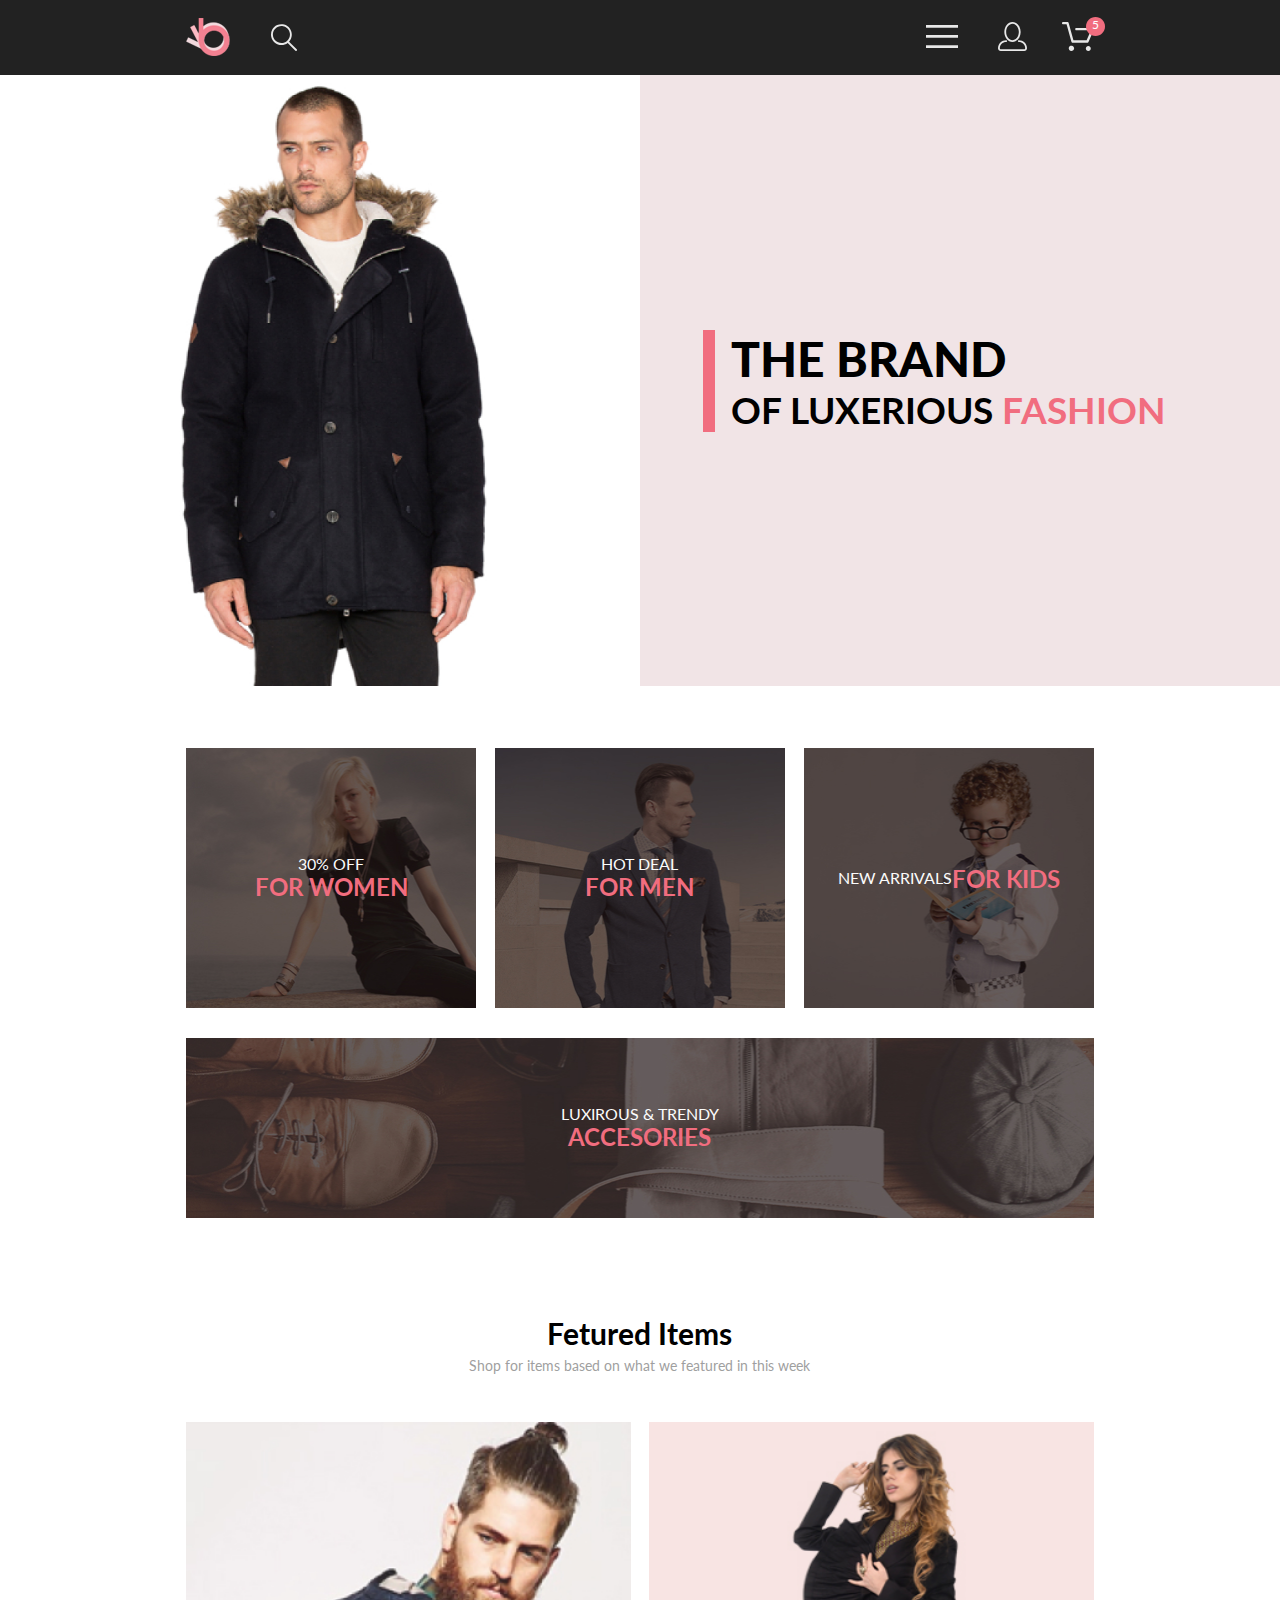
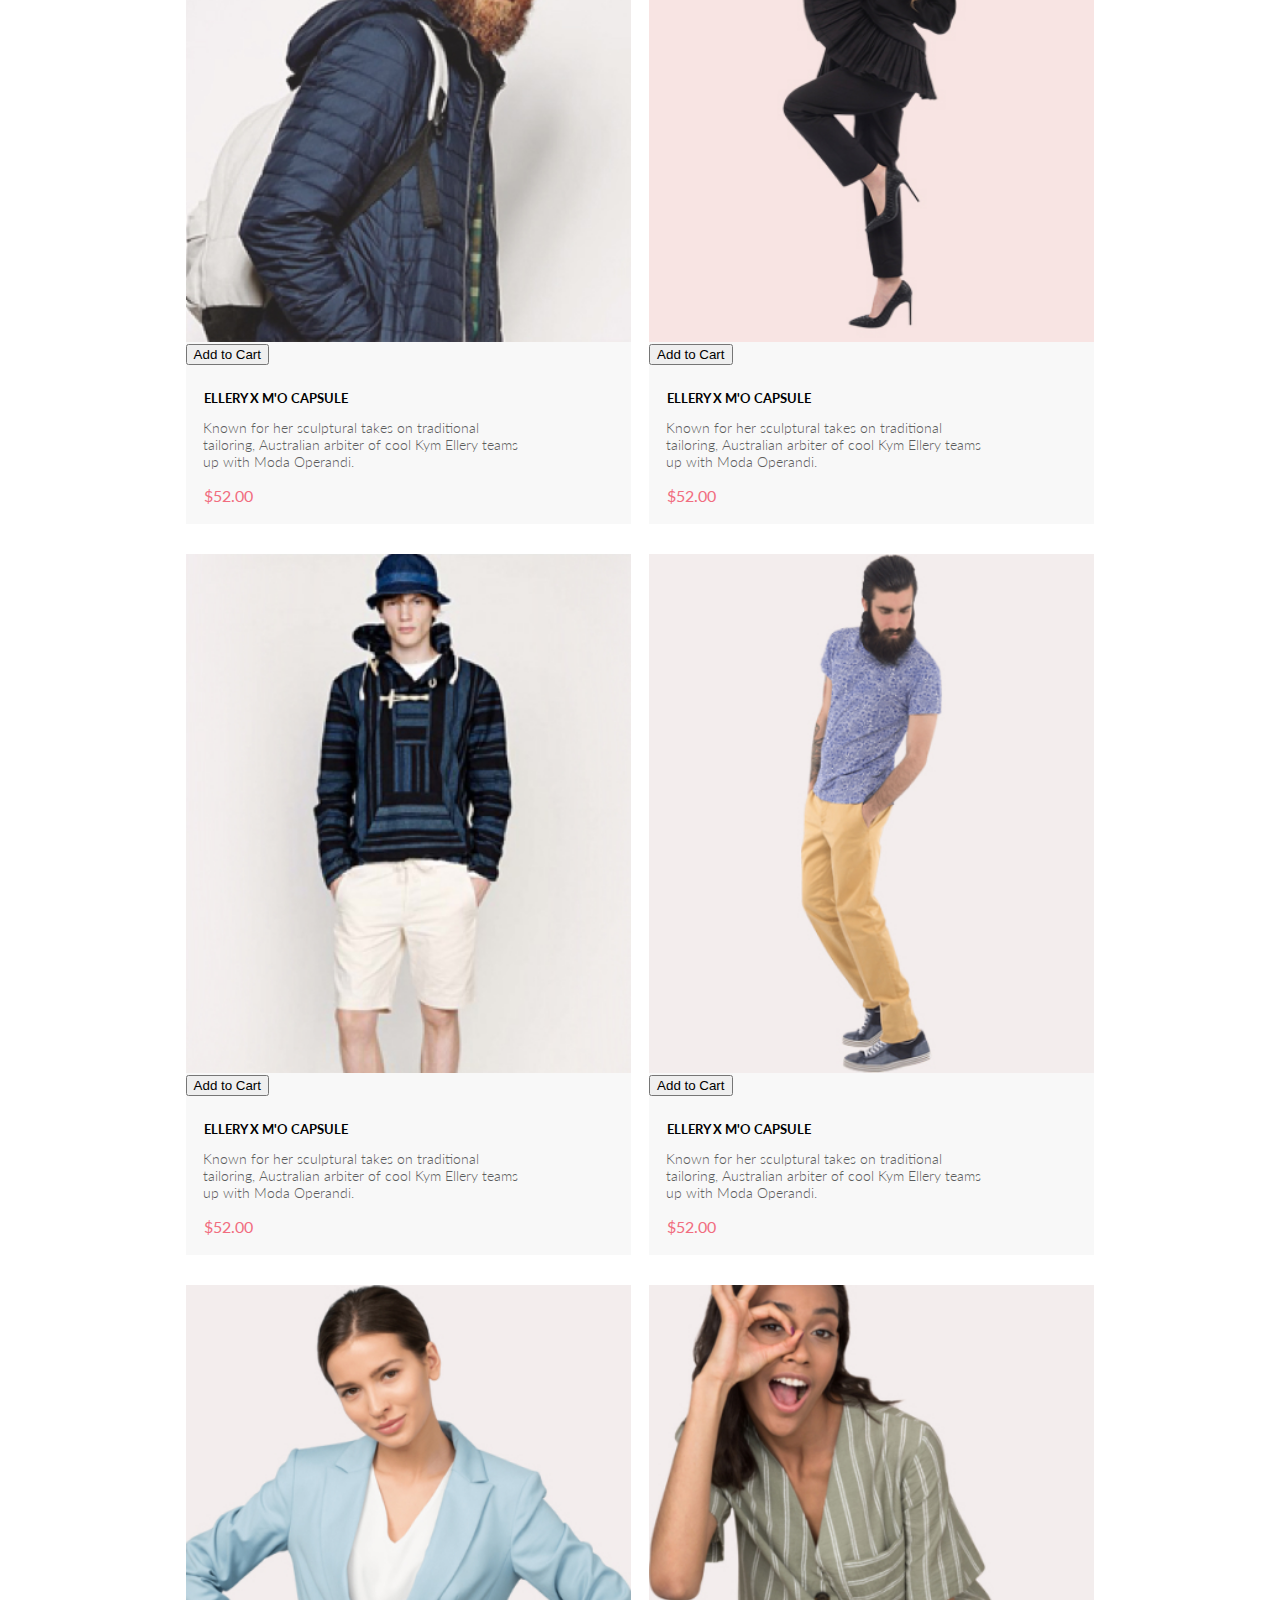
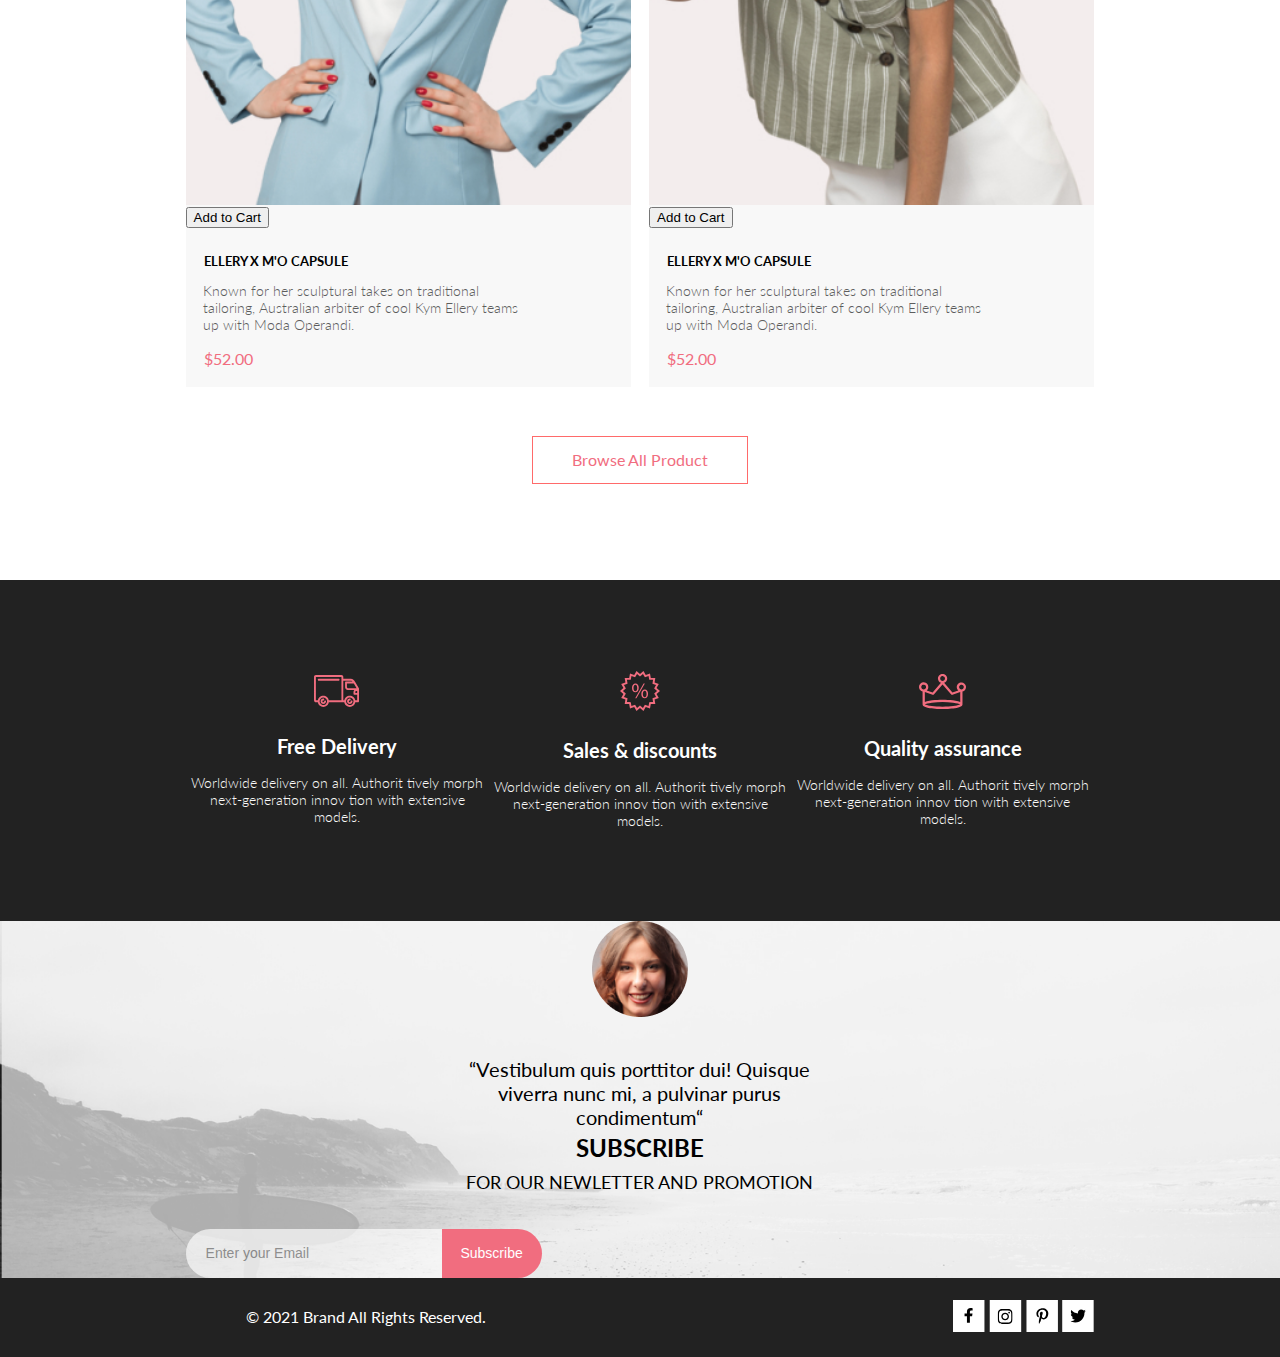
==== commit 73851825: "add mobile index" ====
--- a/index.html
+++ b/index.html
@@ -63,72 +63,45 @@
                 </div>
             </div>
         </div>
-        <nav class="header__nav">
-            <h2 class="header__title">menu</h2>
-            <ul class="header__nav-list">
-                <li class="header__nav-item nav-sub-item">
-                    <a class="nav-sub-item__title" href="#">man</a>
-                    <ul class="nav-sub-item__list">
-                        <li class="nav-sub-item__item">
-                            <a href="#">Accessories</a>
-                        </li>
-                        <li class="nav-sub-item__item">
-                            <a href="#">Bags</a>
-                        </li>
-                        <li class="nav-sub-item__item">
-                            <a href="#">Denim</a>
-                        </li>
-                        <li class="nav-sub-item__item">
-                            <a href="#">T-Shirts</a>
-                        </li>
-                    </ul>
-                </li>
-                <li class="header__nav-item nav-sub-item">
-                    <a class="nav-sub-item__title" href="#">woman</a>
-                    <ul class="nav-sub-item__list">
-                        <li class="nav-sub-item__item">
-                            <a href="#">Accessories</a>
-                        </li>
-                        <li class="nav-sub-item__item">
-                            <a href="#">Jackets & Coats</a>
-                        </li>
-                        <li class="nav-sub-item__item">
-                            <a href="#">Polos</a>
-                        </li>
-                        <li class="nav-sub-item__item">
-                            <a href="#">T-Shirts</a>
-                        </li>
-                        <li class="nav-sub-item__item">
-                            <a href="#">Shirts</a>
-                        </li>
-                    </ul>
-                </li>
-                <li class="header__nav-item nav-sub-item">
-                    <a class="nav-sub-item__title" href="#">kids</a>
-                    <ul class="nav-sub-item__list">
-                        <li class="nav-sub-item__item">
-                            <a href="#">Accessories</a>
-                        </li>
-                        <li class="nav-sub-item__item">
-                            <a href="#">Jackets & Coats</a>
-                        </li>
-                        <li class="nav-sub-item__item">
-                            <a href="#">Polos</a>
-                        </li>
-                        <li class="nav-sub-item__item">
-                            <a href="#">T-Shirts</a>
-                        </li class="nav-sub-item__item">
-                        <li>
-                            <a href="#">Shirts</a>
-                        </li>
-                        <li class="nav-sub-item__item">
-                            <a href="#">Bags</a>
-                        </li>
-                    </ul>
-                </li>
-            </ul>
+        <nav class="header__nav" id="menu">
+            <div class="header__nav-container">
+                <h2 class="header__nav-heading">menu</h2>
+                <ul>
+                    <li class="header__nav-list">
+                        <h2 class="header__nav-title">man</h2>
+                        <ul>
+                            <li class="header__nav-li"><a class="header__nav-link" href="#">Accessories</a></li>
+                            <li class="header__nav-li"><a class="header__nav-link" href="#">Bags</a>
+                            </li>
+                            <li class="header__nav-li"><a class="header__nav-link" href="#">Denim</a>
+                            </li>
+                            <li class="header__nav-li"><a class="header__nav-link" href="#">T-Shirts</a></li>
+                        </ul>
+                    </li>
+                    <li class="header__nav-list">
+                        <h2 class="header__nav-title">woman</h2>
+                        <ul>
+                            <li class="header__nav-li"><a class="header__nav-link" href="#">Accessories</a></li>
+                            <li class="header__nav-li"><a class="header__nav-link" href="#">Jackets & Coats</a></li>
+                            <li class="header__nav-li"><a class="header__nav-link" href="#">Polos</a></li>
+                            <li class="header__nav-li"><a class="header__nav-link" href="#">T-Shirts</a></li>
+                            <li class="header__nav-li"><a class="header__nav-link" href="#">Shirts</a></li>
+                        </ul>
+                    </li>
+                    <li class="header__nav-list">
+                        <h2 class="header__nav-title">kids</h2>
+                        <ul>
+                            <li class="header__nav-li"><a class="header__nav-link" href="#">Accessories</a></li>
+                            <li class="header__nav-li"><a class="header__nav-link" href="#">Jackets & Coats</a></li>
+                            <li class="header__nav-li"><a class="header__nav-link" href="#">Polos</a></li>
+                            <li class="header__nav-li"><a class="header__nav-link" href="#">T-Shirts</a></li>
+                            <li class="header__nav-li"><a class="header__nav-link" href="#">Shirts</a></li>
+                            <li class="header__nav-li"><a class="header__nav-link" href="#">Bags</a></li>
+                        </ul>
+                    </li>
+                </ul>
+            </div>
         </nav>
-        </div>
     </header>
     <main>
         <section class="brand">
@@ -172,52 +145,76 @@
             <p class="products__text">Shop for items based on what we featured in this week</p>
             <ul class="products__list">
                 <li class="products__item">
-                    <img class="products__img" src="./images/product-1.jpg" alt="product-1">
-                    <h3 class="products__slogan">ellery x m'o capsule</h3>
-                    <p class="products__desk">Known for her sculptural takes on traditional tailoring,
-                        Australian arbiter of cool Kym
-                        Ellery
-                        teams up with Moda Operandi.</p>
-                    <p class="products__price">$52.00</p>
-                </li>
-                <li class="products__item">
-                    <img class="products__img" src="./images/product-2.jpg" alt="product-2">
-                    <h3 class="products__slogan">ellery x m'o capsule</h3>
-                    <p class="products__desk">Known for her sculptural takes on traditional tailoring,
-                        Australian arbiter of cool Kym
-                        Ellery
-                        teams up with Moda Operandi.</p>
-                    <p class="products__price">$52.00</p>
-                </li>
-                <li class="products__item">
-                    <img class="products__img" src="./images/product-3.jpg" alt="product-3">
-                    <h3 class="products__slogan">ellery x m'o capsule</h3>
-                    <p class="products__desk">Known for her sculptural takes on traditional tailoring,
-                        Australian arbiter of cool Kym
-                        Ellery
-                        teams up with Moda Operandi.</p>
-                    <p class="products__price">$52.00</p>
-                </li>
-                <li class="products__item">
-                    <img class="products__img" src="./images/product-4.jpg" alt="product-4">
-                    <h3 class="products__slogan">ellery x m'o capsule</h3>
-                    <p class="products__desk">Known for her sculptural takes on traditional tailoring,
-                        Australian arbiter of cool Kym
-                        Ellery
-                        teams up with Moda Operandi.</p>
-                    <p class="products__price">$52.00</p>
-                </li>
-                <li class="products__item">
-                    <img class="products__img" src="./images/product-5.jpg" alt="product-5">
-                    <h3 class="products__slogan">ellery x m'o capsule</h3>
-                    <p class="products__desk">Known for her sculptural takes on traditional tailoring,
-                        Australian arbiter of cool Kym
-                        Ellery
-                        teams up with Moda Operandi.</p>
-                    <p class="products__price">$52.00</p>
-                </li>
-                <li class="products__item">
-                    <img class="products__img" src="./images/product-6.jpg" alt="product-6">
+                    <div class="products__item-wrp">
+                        <img class="products__img" src="./images/product-1.jpg" alt="product-1">
+                        <div class="products__overlay"></div>
+                        <button class="products__hover">Add to Cart</button>
+                    </div>
+                    <h3 class="products__slogan">ellery x m'o capsule</h3>
+                    <p class="products__desk">Known for her sculptural takes on traditional tailoring,
+                        Australian arbiter of cool Kym
+                        Ellery
+                        teams up with Moda Operandi.</p>
+                    <p class="products__price">$52.00</p>
+                </li>
+                <li class="products__item">
+                    <div class="products__item-wrp">
+                        <img class="products__img" src="./images/product-2.jpg" alt="product-2">
+                        <div class="products__overlay"></div>
+                        <button class="products__hover">Add to Cart</button>
+                    </div>
+                    <h3 class="products__slogan">ellery x m'o capsule</h3>
+                    <p class="products__desk">Known for her sculptural takes on traditional tailoring,
+                        Australian arbiter of cool Kym
+                        Ellery
+                        teams up with Moda Operandi.</p>
+                    <p class="products__price">$52.00</p>
+                </li>
+                <li class="products__item">
+                    <div class="products__item-wrp">
+                        <img class="products__img" src="./images/product-3.jpg" alt="product-3">
+                        <div class="products__overlay"></div>
+                        <button class="products__hover">Add to Cart</button>
+                    </div>
+                    <h3 class="products__slogan">ellery x m'o capsule</h3>
+                    <p class="products__desk">Known for her sculptural takes on traditional tailoring,
+                        Australian arbiter of cool Kym
+                        Ellery
+                        teams up with Moda Operandi.</p>
+                    <p class="products__price">$52.00</p>
+                </li>
+                <li class="products__item">
+                    <div class="products__item-wrp">
+                        <img class="products__img" src="./images/product-4.jpg" alt="product-4">
+                        <div class="products__overlay"></div>
+                        <button class="products__hover">Add to Cart</button>
+                    </div>
+                    <h3 class="products__slogan">ellery x m'o capsule</h3>
+                    <p class="products__desk">Known for her sculptural takes on traditional tailoring,
+                        Australian arbiter of cool Kym
+                        Ellery
+                        teams up with Moda Operandi.</p>
+                    <p class="products__price">$52.00</p>
+                </li>
+                <li class="products__item">
+                    <div class="products__item-wrp">
+                        <img class="products__img" src="./images/product-5.jpg" alt="product-5">
+                        <div class="products__overlay"></div>
+                        <button class="products__hover">Add to Cart</button>
+                    </div>
+                    <h3 class="products__slogan">ellery x m'o capsule</h3>
+                    <p class="products__desk">Known for her sculptural takes on traditional tailoring,
+                        Australian arbiter of cool Kym
+                        Ellery
+                        teams up with Moda Operandi.</p>
+                    <p class="products__price">$52.00</p>
+                </li>
+                <li class="products__item">
+                    <div class="products__item-wrp">
+                        <img class="products__img" src="./images/product-6.jpg" alt="product-6">
+                        <div class="products__overlay"></div>
+                        <button class="products__hover">Add to Cart</button>
+                    </div>
                     <h3 class="products__slogan">ellery x m'o capsule</h3>
                     <p class="products__desk">Known for her sculptural takes on traditional tailoring,
                         Australian arbiter of cool Kym
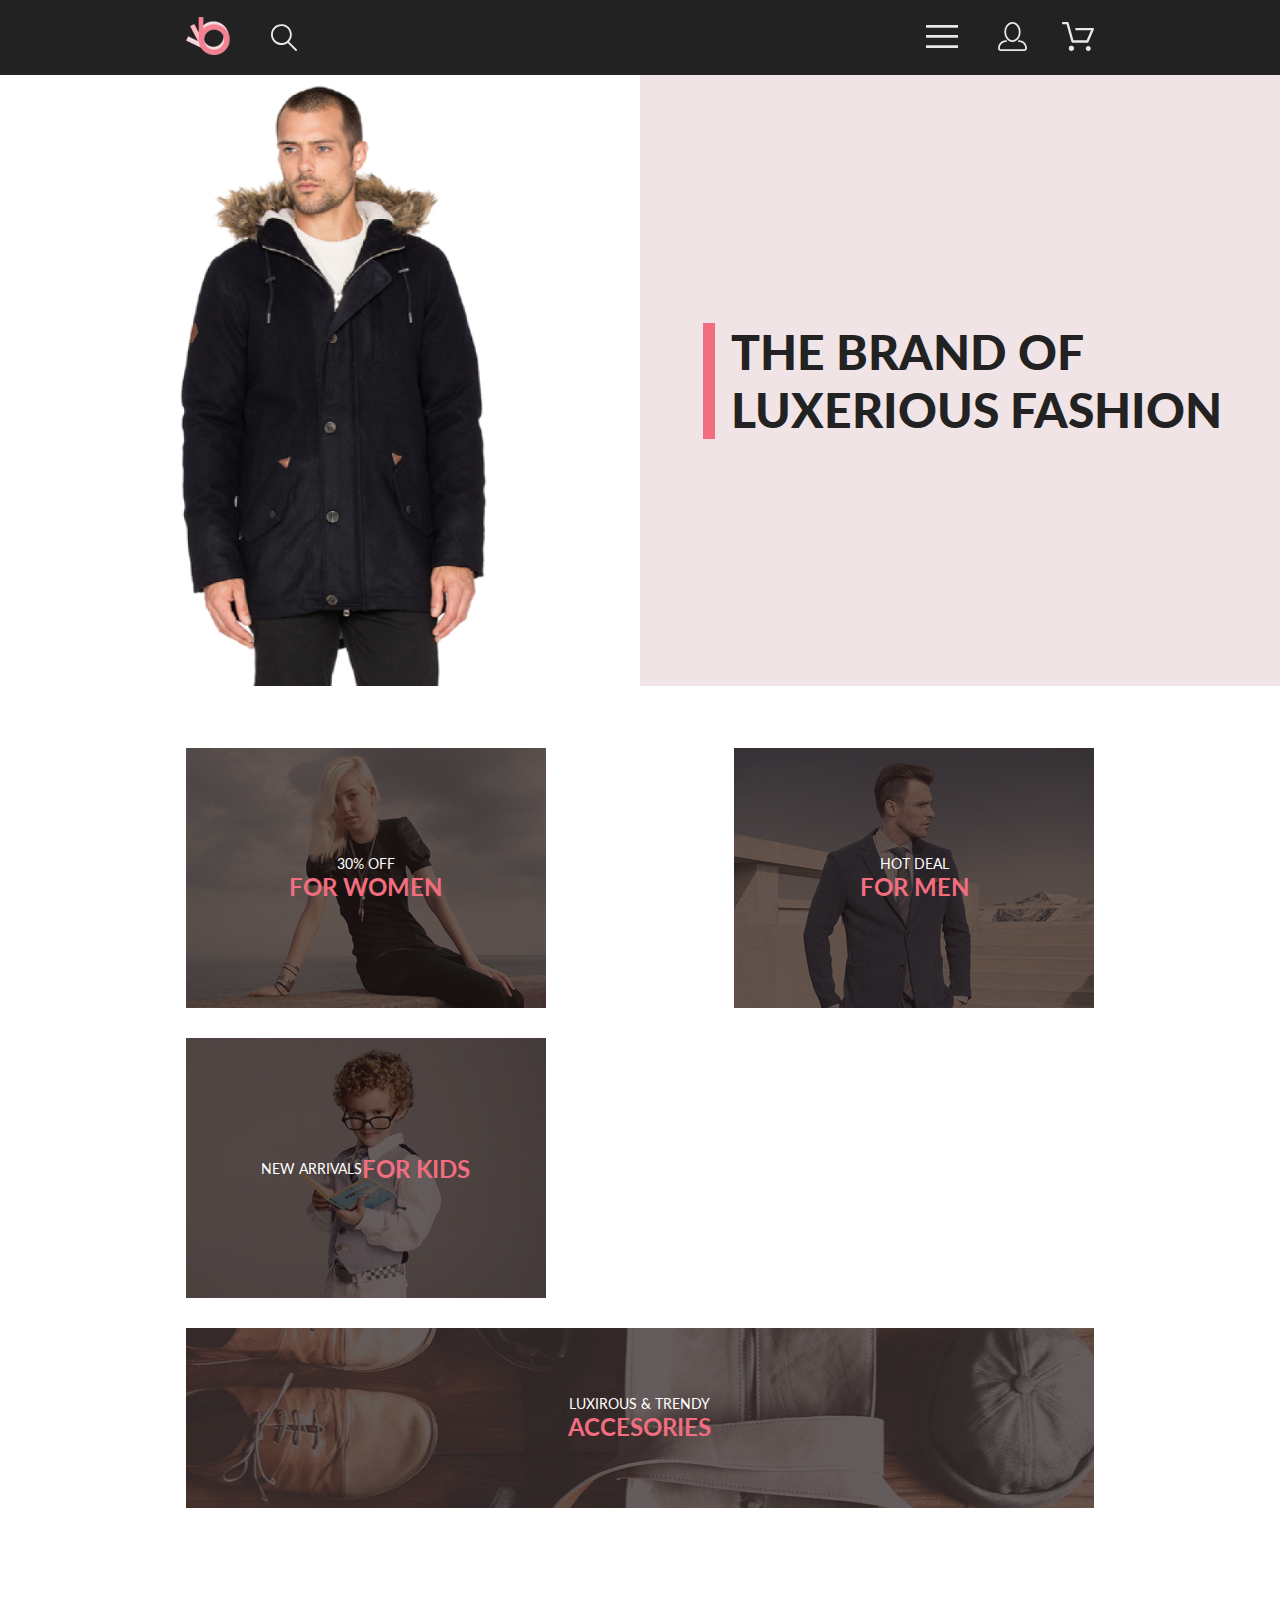
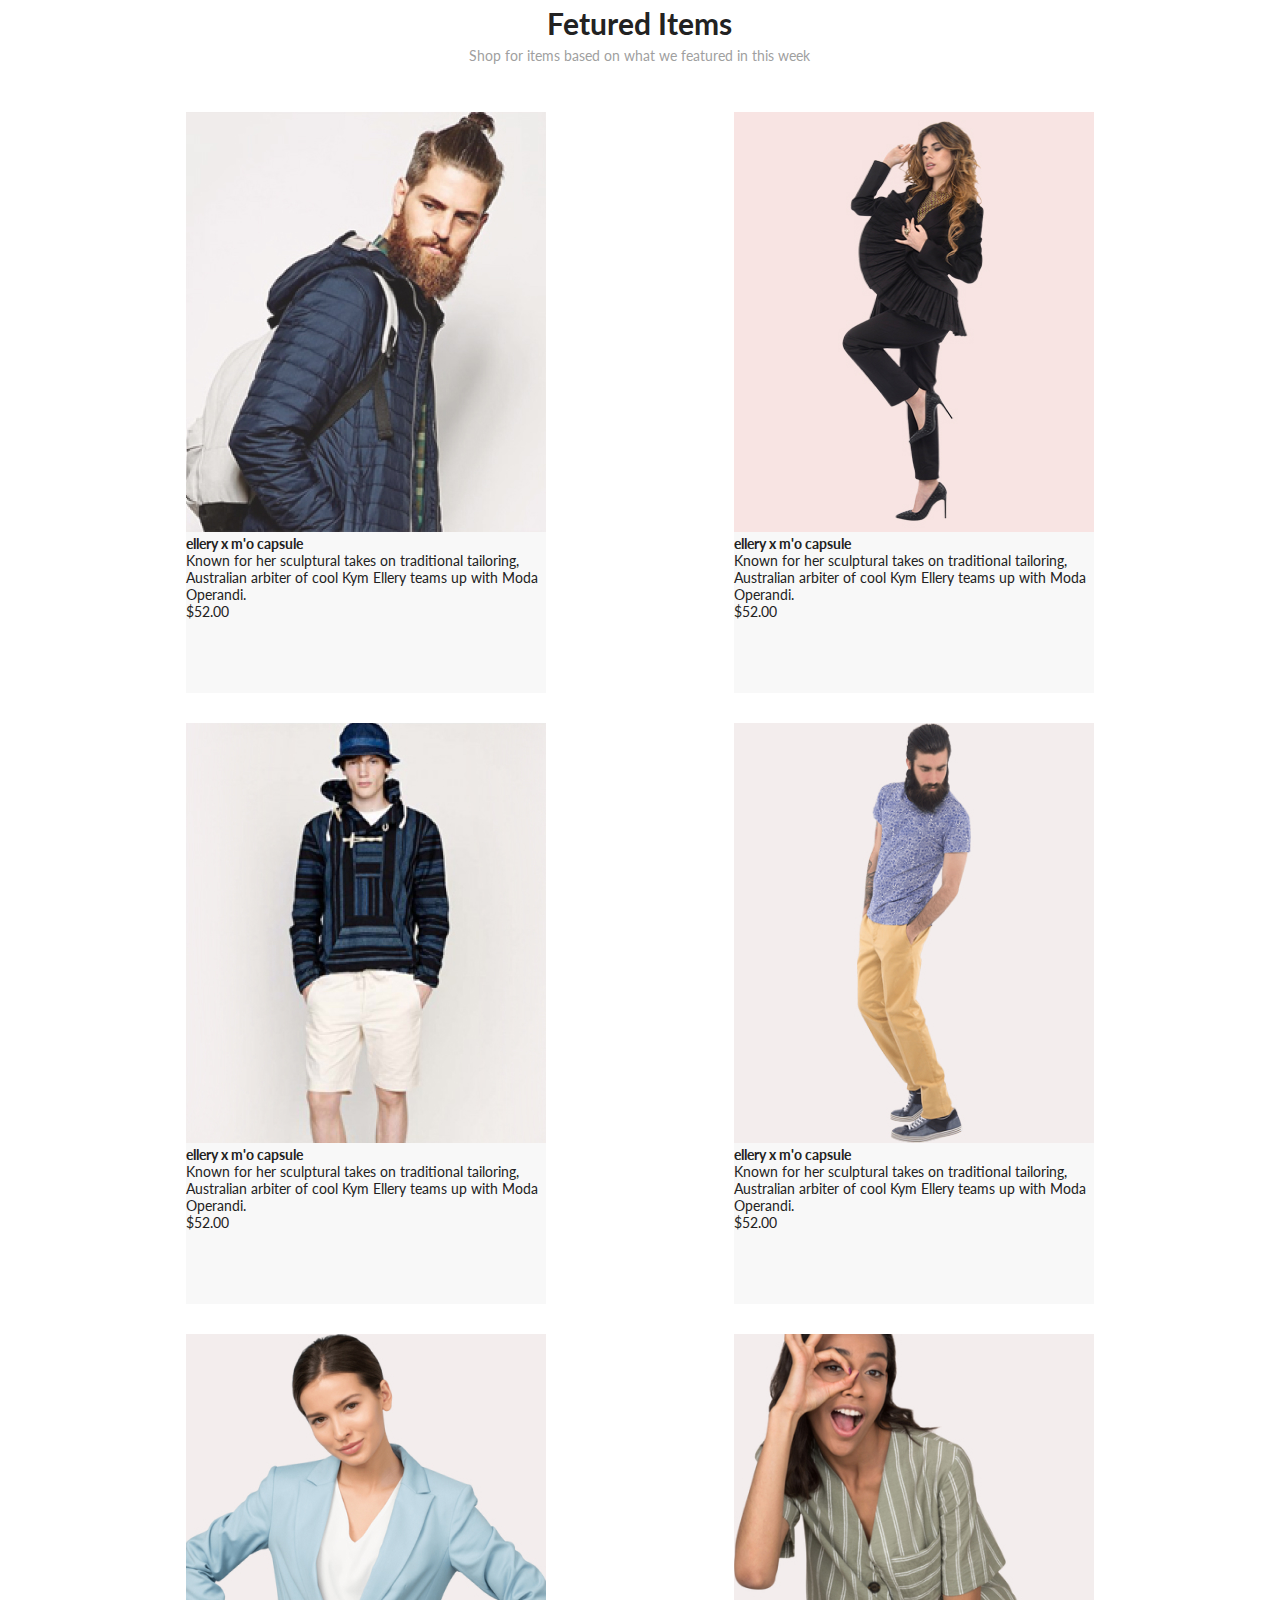
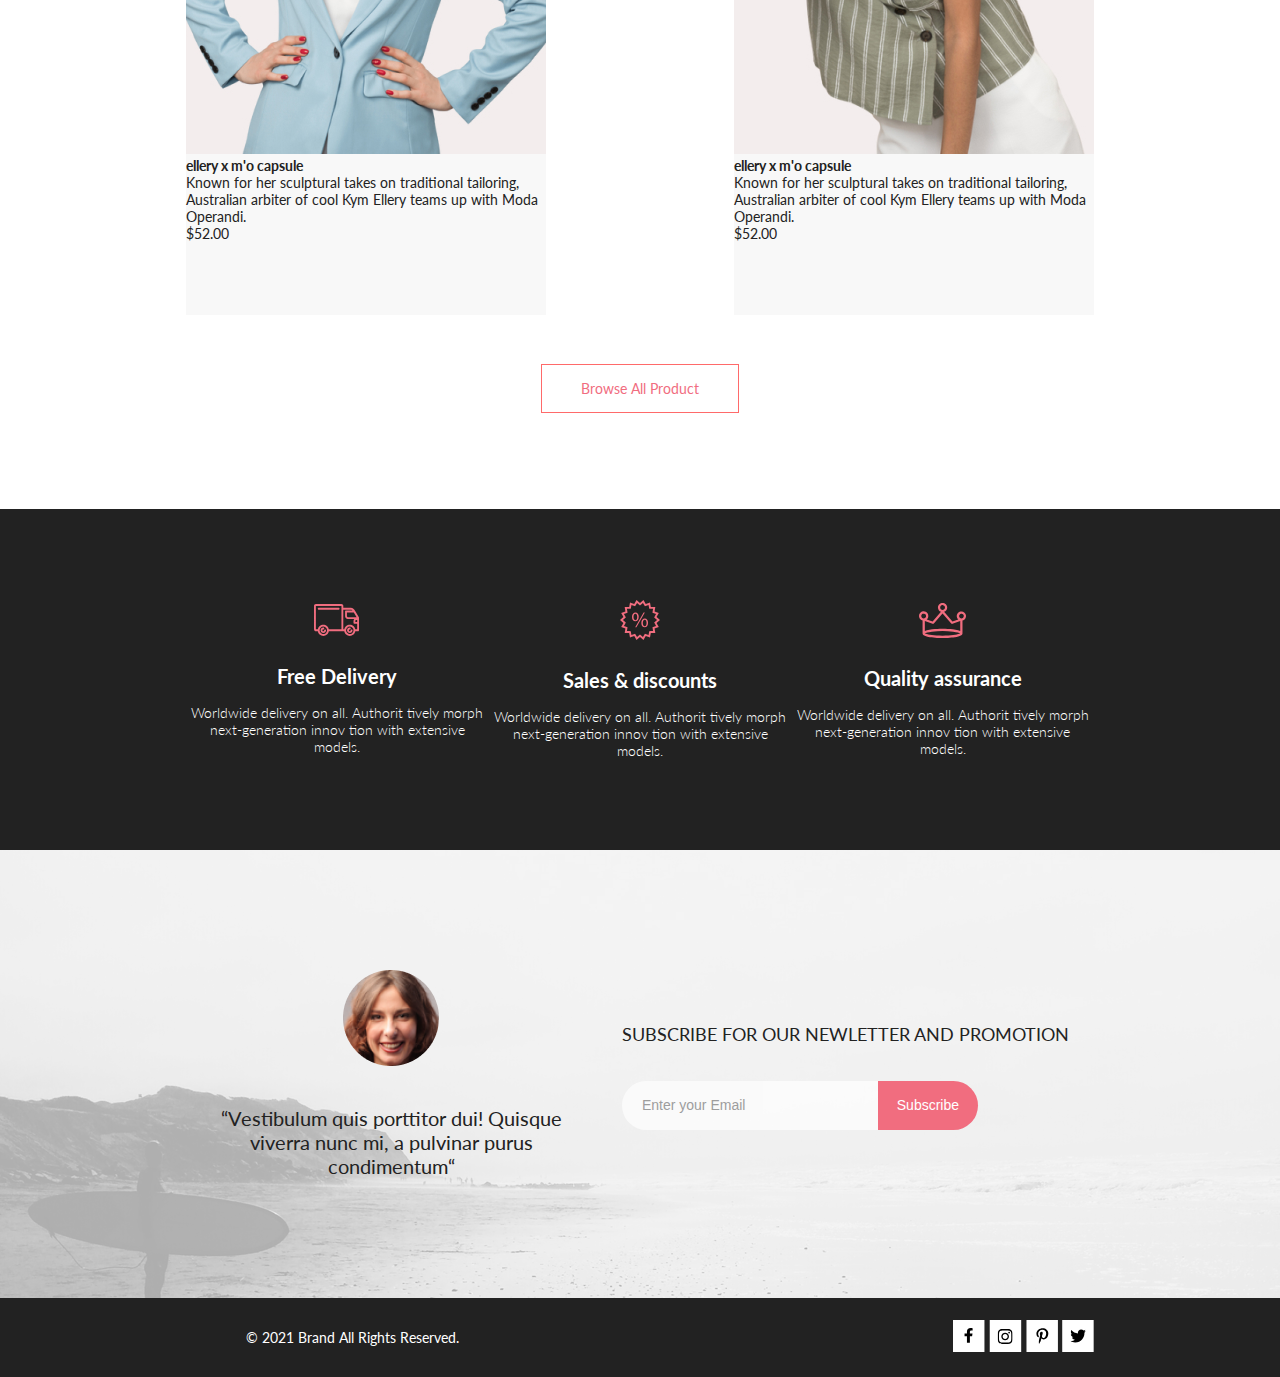
==== commit 7abe00dd: "fix all mistakes" ====
--- a/index.html
+++ b/index.html
@@ -6,8 +6,8 @@
     <meta http-equiv="X-UA-Compatible" content="IE=edge">
     <meta name="viewport" content="width=device-width, initial-scale=1.0">
     <title>Document</title>
-    <link rel="stylesheet" href="./css/style.css">
-    <link rel="stylesheet" href="./css/reset.css">
+    <link rel="stylesheet" href="./style/style.css">
+    <link rel="stylesheet" href="./style/_reset.scss">
     <link rel="preconnect" href="https://fonts.googleapis.com">
     <link rel="preconnect" href="https://fonts.gstatic.com" crossorigin>
     <link
--- a/style/style.css
+++ b/style/style.css
@@ -0,0 +1,1291 @@
+/* http://meyerweb.com/eric/tools/css/reset/ 
+   v2.0 | 20110126
+   License: none (public domain)
+*/
+html,
+body,
+div,
+span,
+applet,
+object,
+iframe,
+h1,
+h2,
+h3,
+h4,
+h5,
+h6,
+p,
+blockquote,
+pre,
+a,
+abbr,
+acronym,
+address,
+big,
+cite,
+code,
+del,
+dfn,
+em,
+img,
+ins,
+kbd,
+q,
+s,
+samp,
+small,
+strike,
+strong,
+sub,
+sup,
+tt,
+var,
+b,
+u,
+i,
+center,
+dl,
+dt,
+dd,
+ol,
+ul,
+li,
+fieldset,
+form,
+label,
+legend,
+table,
+caption,
+tbody,
+tfoot,
+thead,
+tr,
+th,
+td,
+article,
+aside,
+canvas,
+details,
+embed,
+figure,
+figcaption,
+footer,
+header,
+hgroup,
+menu,
+nav,
+output,
+ruby,
+section,
+summary,
+time,
+mark,
+audio,
+video {
+  margin: 0;
+  padding: 0;
+  border: 0;
+  font-size: 100%;
+  vertical-align: baseline;
+}
+
+/* HTML5 display-role reset for older browsers */
+article,
+aside,
+details,
+figcaption,
+figure,
+footer,
+header,
+hgroup,
+menu,
+nav,
+section {
+  display: block;
+}
+
+body {
+  line-height: 1;
+}
+
+ol,
+ul {
+  list-style: none;
+}
+
+blockquote,
+q {
+  quotes: none;
+}
+
+blockquote:before,
+blockquote:after,
+q:before,
+q:after {
+  content: '';
+  content: none;
+}
+
+table {
+  border-collapse: collapse;
+  border-spacing: 0;
+}
+
+body {
+  font-family: 'Lato', sans-serif;
+  font-size: 14px;
+  line-height: 17px;
+  font-weight: 400;
+  color: #222222;
+}
+
+.visually-hidden {
+  position: absolute;
+  white-space: nowrap;
+  width: 1px;
+  height: 1px;
+  overflow: hidden;
+  border: 0;
+  padding: 0;
+  clip: rect(0 0 0 0);
+  -webkit-clip-path: inset(50%);
+          clip-path: inset(50%);
+  margin: -1px;
+}
+
+.container {
+  width: 71%;
+  margin: 0 auto;
+}
+
+.active:hover,
+.active:focus {
+  opacity: 0.6;
+}
+
+@media (max-width: 768px) {
+  .container {
+    width: 96%;
+  }
+}
+
+@media (max-width: 375px) {
+  .container {
+    width: 91%;
+  }
+}
+
+.header {
+  background-color: #222222;
+}
+
+.header__wrp {
+  display: -webkit-box;
+  display: -ms-flexbox;
+  display: flex;
+  -webkit-box-pack: justify;
+      -ms-flex-pack: justify;
+          justify-content: space-between;
+  min-height: 75px;
+}
+
+.header__controls {
+  display: -webkit-box;
+  display: -ms-flexbox;
+  display: flex;
+  -webkit-box-align: center;
+      -ms-flex-align: center;
+          align-items: center;
+}
+
+.header__button {
+  background-color: transparent;
+  border: none;
+  margin: 0 34px 0 0;
+  outline: none;
+}
+
+@media (max-width: 375px) {
+  .header__button {
+    margin: 0;
+  }
+}
+
+.header__nav {
+  display: none;
+}
+
+.header__logo {
+  margin: 0 40px 0 0;
+}
+
+@media (max-width: 768px) {
+  .header__logo {
+    margin: 0 40px 0 18px;
+  }
+}
+
+@media (max-width: 375px) {
+  .header__logo {
+    margin: 0 40px 0 0;
+  }
+}
+
+.header__cart {
+  position: relative;
+}
+
+@media (max-width: 375px) {
+  .header__cart {
+    display: none;
+  }
+}
+
+.header__cart__cart::after {
+  content: '';
+  position: absolute;
+  background-image: url(../images/icons/round.svg);
+  background-size: 19px 19px;
+  width: 19px;
+  height: 19px;
+  right: -11px;
+  top: -5px;
+  z-index: 0;
+}
+
+.header__cart__cart::before {
+  content: '5';
+  position: absolute;
+  font-size: 12px;
+  line-height: 14px;
+  color: #FFFFFF;
+  right: -5px;
+  top: -4px;
+  z-index: 1;
+}
+
+.header__person-link {
+  margin: 0 34px 0 0;
+}
+
+@media (max-width: 375px) {
+  .header__person-link {
+    display: none;
+  }
+}
+
+.header__nav {
+  position: absolute;
+  width: 232px;
+  height: 764px;
+  top: 100%;
+  right: 0;
+  background: white;
+  display: none;
+  z-index: 1;
+}
+
+.header__nav-container {
+  width: 200px;
+  margin: 0 auto;
+}
+
+.header__nav-heading {
+  font-size: 14px;
+  font-weight: 700;
+  line-height: 17px;
+  text-transform: uppercase;
+  margin: 37px 0 24px;
+}
+
+.header__nav-list {
+  margin: 0 0 20px;
+}
+
+.header__nav-li {
+  margin: 0 0 11px 20px;
+}
+
+.header__nav-link {
+  font-size: 14px;
+  line-height: 17px;
+  text-decoration: none;
+  color: #5D5D5D;
+}
+
+.header__nav-title {
+  color: #FF6A6A;
+  font-size: 14px;
+  line-height: 17px;
+  text-transform: uppercase;
+  margin: 0 0 12px;
+}
+
+.display-block {
+  display: block;
+}
+
+.brand {
+  display: -webkit-box;
+  display: -ms-flexbox;
+  display: flex;
+  margin: 0 0 62px 0;
+}
+
+@media (max-width: 768px) {
+  .brand {
+    margin: 0 0 19px;
+  }
+}
+
+@media (max-width: 375px) {
+  .brand {
+    margin: 0 0 63px;
+  }
+}
+
+.brand__img {
+  width: 50%;
+  height: auto;
+}
+
+@media (max-width: 768px) {
+  .brand__img {
+    width: 385px;
+    height: 370px;
+  }
+}
+
+@media (max-width: 375px) {
+  .brand__img {
+    display: none;
+  }
+}
+
+.brand__title {
+  font-size: 48px;
+  line-height: 58px;
+  font-weight: 900;
+  font-style: normal;
+  text-transform: uppercase;
+  position: relative;
+}
+
+@media (max-width: 768px) {
+  .brand__title {
+    font-size: 44px;
+    line-height: 53px;
+    font-weight: 900;
+    font-style: normal;
+  }
+}
+
+@media (max-width: 375px) {
+  .brand__title {
+    font-size: 38px;
+    line-height: 46px;
+    font-weight: 900;
+    font-style: normal;
+  }
+}
+
+.brand__title::before {
+  position: absolute;
+  left: -28px;
+  content: "";
+  width: 12px;
+  height: 100%;
+  background-color: #F16D7F;
+}
+
+.brand__title-wrp {
+  padding: 0 0 0 91px;
+  -webkit-box-flex: 1;
+      -ms-flex-positive: 1;
+          flex-grow: 1;
+  background-color: #F1E4E6;
+  display: -webkit-box;
+  display: -ms-flexbox;
+  display: flex;
+  -webkit-box-align: center;
+      -ms-flex-align: center;
+          align-items: center;
+}
+
+@media (max-width: 375px) {
+  .brand__title-wrp {
+    min-height: 363px;
+  }
+}
+
+.brand__subtitle {
+  display: block;
+  font-size: 37px;
+  font-weight: 700;
+  line-height: 44px;
+}
+
+@media (max-width: 768px) {
+  .brand__subtitle {
+    font-size: 24px;
+    line-height: 29px;
+    font-weight: 400;
+    font-style: normal;
+  }
+}
+
+@media (max-width: 375px) {
+  .brand__subtitle {
+    font-size: 20px;
+    line-height: 24px;
+    font-weight: 700;
+    font-style: normal;
+  }
+}
+
+.brand__subtitle-pink {
+  color: #F16D7F;
+}
+
+.sales {
+  margin-bottom: 97px;
+}
+
+@media (max-width: 375px) {
+  .sales {
+    margin-bottom: 64px;
+  }
+}
+
+.sales .sales__list {
+  display: -webkit-box;
+  display: -ms-flexbox;
+  display: flex;
+  -webkit-box-pack: justify;
+      -ms-flex-pack: justify;
+          justify-content: space-between;
+  -ms-flex-wrap: wrap;
+      flex-wrap: wrap;
+}
+
+@media (max-width: 375px) {
+  .sales .sales__list {
+    -webkit-box-orient: vertical;
+    -webkit-box-direction: normal;
+        -ms-flex-direction: column;
+            flex-direction: column;
+  }
+}
+
+.sales .sales__item {
+  color: #FFFFFF;
+  width: 360px;
+  min-height: 260px;
+  background-color: #4F4745;
+  margin: 0 0 30px;
+  display: -webkit-box;
+  display: -ms-flexbox;
+  display: flex;
+  -webkit-box-pack: center;
+      -ms-flex-pack: center;
+          justify-content: center;
+  -webkit-box-align: center;
+      -ms-flex-align: center;
+          align-items: center;
+}
+
+@media (max-width: 768px) {
+  .sales .sales__item {
+    width: 32%;
+    min-height: 168px;
+  }
+}
+
+@media (max-width: 375px) {
+  .sales .sales__item {
+    width: 100%;
+  }
+}
+
+.sales .sales__item--woman {
+  background-image: url(../images/sales-women-bkg.jpg);
+}
+
+.sales .sales__item--men {
+  background-image: url(../images/sales-man-bkg.jpg);
+}
+
+.sales .sales__item--kids {
+  background-image: url(../images/sales-kids-bkg.jpg);
+}
+
+.sales .sales__item--accesories {
+  background-image: url(../images/sales-shoes-bkg.jpg);
+  width: 100%;
+  margin: 0;
+  min-height: 180px;
+}
+
+.sales .sales__list-text {
+  text-align: center;
+  text-transform: uppercase;
+}
+
+.sales .sales__list-heading {
+  font-size: 24px;
+  font-weight: 700;
+  line-height: 29px;
+  text-align: center;
+  color: #F16D7F;
+  text-transform: uppercase;
+}
+
+.products {
+  display: -webkit-box;
+  display: -ms-flexbox;
+  display: flex;
+  -webkit-box-orient: vertical;
+  -webkit-box-direction: normal;
+      -ms-flex-direction: column;
+          flex-direction: column;
+  margin-bottom: 96px;
+}
+
+.products .products__list {
+  margin-bottom: 19px;
+  display: -webkit-box;
+  display: -ms-flexbox;
+  display: flex;
+  -webkit-box-pack: justify;
+      -ms-flex-pack: justify;
+          justify-content: space-between;
+  -ms-flex-wrap: wrap;
+      flex-wrap: wrap;
+}
+
+.products .products__list__slogan {
+  font-size: 13px;
+  line-height: 16px;
+  text-transform: uppercase;
+  margin: 25px 194px 13px 18px;
+}
+
+.products .products__list__desk {
+  width: 315px;
+  margin: 0 28px 18px 17px;
+  font-size: 14px;
+  font-weight: 300;
+  line-height: 17px;
+  color: #5D5D5D;
+}
+
+.products .products__list__price {
+  margin: 0 290px 20px 18px;
+  color: #F16D7F;
+}
+
+.products .products__overlay {
+  width: 100%;
+  min-height: 420px;
+  background: rgba(58, 56, 56, 0.86);
+  position: absolute;
+  top: 0;
+}
+
+.products .products__hover {
+  position: absolute;
+  top: 50%;
+  left: 50%;
+  -webkit-transform: translate(-50%, -50%);
+          transform: translate(-50%, -50%);
+  font-size: 14px;
+  line-height: 17px;
+  padding: 13px 16px 13px 50px;
+  background-color: transparent;
+  color: #FFFFFF;
+  outline: 1px solid #FFFFFF;
+}
+
+.products .products__hover,
+.products .products__overlay {
+  display: none;
+}
+
+.products .products__item {
+  background-color: #F8F8F8;
+  margin: 0 0 30px;
+  width: 360px;
+  min-height: 581px;
+}
+
+@media (max-width: 768px) {
+  .products .products__item {
+    margin: 0 0 16px;
+  }
+}
+
+@media (max-width: 375px) {
+  .products .products__item {
+    margin: 0 0 16px;
+    width: 100%;
+  }
+}
+
+.products .products__item-img {
+  min-height: 420px;
+  width: 100%;
+  display: block;
+}
+
+.products .products__item-wrp {
+  position: relative;
+}
+
+.products .products__item-wrp:hover .products__hover {
+  display: block;
+}
+
+.products .products__item-wrp:hover .products__overlay {
+  display: block;
+}
+
+.products .products__title {
+  font-size: 30px;
+  line-height: 36px;
+  text-align: center;
+  margin-bottom: 6px;
+}
+
+.products .products__text {
+  font-size: 14px;
+  line-height: 17px;
+  text-align: center;
+  margin-bottom: 48px;
+  color: #9F9F9F;
+}
+
+@media (max-width: 375px) {
+  .products .products__text {
+    margin-bottom: 64px;
+  }
+}
+
+.products .products__button {
+  padding: 15px 39px;
+  text-decoration: none;
+  text-align: center;
+  display: inline-block;
+  border: 1px solid #FF6A6A;
+  color: #F16D7F;
+  -ms-flex-item-align: center;
+      -ms-grid-row-align: center;
+      align-self: center;
+}
+
+.products .products__button:hover, .products .products__button:focus {
+  background-color: #FF6A6A;
+  color: #FFFFFF;
+  cursor: pointer;
+  outline: none;
+}
+
+.footer {
+  background-image: url(../images/footer-background.png);
+  background-size: cover;
+  background-position: center;
+}
+
+@media (max-width: 375px) {
+  .footer {
+    background-position: left;
+  }
+}
+
+@media (max-width: 768px) {
+  .footer {
+    background-position: left;
+  }
+}
+
+.footer .footer__content {
+  display: -webkit-box;
+  display: -ms-flexbox;
+  display: flex;
+  -ms-flex-pack: distribute;
+      justify-content: space-around;
+  min-height: 448px;
+  -webkit-box-align: center;
+      -ms-flex-align: center;
+          align-items: center;
+}
+
+@media (max-width: 768px) {
+  .footer .footer__content {
+    -webkit-box-orient: vertical;
+    -webkit-box-direction: normal;
+        -ms-flex-direction: column;
+            flex-direction: column;
+    padding: 60px 0 140px;
+  }
+}
+
+.footer .footer__review {
+  display: -webkit-box;
+  display: -ms-flexbox;
+  display: flex;
+  -webkit-box-orient: vertical;
+  -webkit-box-direction: normal;
+      -ms-flex-direction: column;
+          flex-direction: column;
+  -webkit-box-align: center;
+      -ms-flex-align: center;
+          align-items: center;
+}
+
+.footer .footer__review-text {
+  font-size: 20px;
+  font-weight: 400;
+  line-height: 24px;
+  text-align: center;
+  width: 360px;
+  padding-top: 40px;
+}
+
+.footer .footer__form {
+  display: -webkit-box;
+  display: -ms-flexbox;
+  display: flex;
+  -webkit-box-orient: vertical;
+  -webkit-box-direction: normal;
+      -ms-flex-direction: column;
+          flex-direction: column;
+}
+
+.footer .footer__form-text {
+  font-size: 18px;
+  line-height: 30px;
+  text-align: center;
+  text-transform: uppercase;
+  margin-bottom: 32px;
+}
+
+.footer .footer__form-subtitle {
+  font-size: 24px;
+  font-weight: 700;
+  line-height: 38px;
+  text-align: center;
+  display: block;
+  font-weight: bold;
+}
+
+.footer .footer__email {
+  display: -webkit-box;
+  display: -ms-flexbox;
+  display: flex;
+  -webkit-box-align: start;
+      -ms-flex-align: start;
+          align-items: flex-start;
+}
+
+.footer .footer__email-input {
+  background-color: #FFFFFF;
+  opacity: 0.67;
+  font-size: 14px;
+  line-height: 17px;
+  border-radius: 50px 0 0 50px;
+  width: 256px;
+  height: 49px;
+  padding-left: 20px;
+  -webkit-box-sizing: border-box;
+          box-sizing: border-box;
+  outline: none;
+  border: 0;
+}
+
+.footer .footer__email-button {
+  text-align: center;
+  color: #FFFFFF;
+  font-size: 14px;
+  line-height: 17px;
+  background-color: #F16D7F;
+  height: 49px;
+  width: 100px;
+  border-radius: 0 50px 50px 0;
+  outline: none;
+  border: 0;
+}
+
+.info {
+  background-color: #222222;
+}
+
+.info .info__blocks {
+  display: -webkit-box;
+  display: -ms-flexbox;
+  display: flex;
+  -webkit-box-pack: justify;
+      -ms-flex-pack: justify;
+          justify-content: space-between;
+  -webkit-box-align: center;
+      -ms-flex-align: center;
+          align-items: center;
+  min-height: 79px;
+}
+
+@media (max-width: 375px) {
+  .info .info__blocks {
+    min-height: 143px;
+    -webkit-box-orient: vertical;
+    -webkit-box-direction: reverse;
+        -ms-flex-direction: column-reverse;
+            flex-direction: column-reverse;
+    -ms-flex-pack: distribute;
+        justify-content: space-around;
+  }
+}
+
+.info .info__text {
+  color: #FFFFFF;
+  padding-left: 60px;
+}
+
+@media (max-width: 375px) {
+  .info .info__text {
+    padding: 9px 0 0 0;
+  }
+}
+
+@media (max-width: 768px) {
+  .info .info__media {
+    margin: 0 40px 0 0;
+  }
+}
+
+@media (max-width: 375px) {
+  .info .info__media {
+    margin: 0;
+    padding: 50px 0 0 0;
+  }
+}
+
+.benefits {
+  background-color: #222222;
+}
+
+@media (max-width: 768px) {
+  .benefits {
+    padding: 48px 0 64px;
+  }
+}
+
+.benefits .benefits__list {
+  display: -webkit-box;
+  display: -ms-flexbox;
+  display: flex;
+  -webkit-box-pack: justify;
+      -ms-flex-pack: justify;
+          justify-content: space-between;
+  -webkit-box-align: center;
+      -ms-flex-align: center;
+          align-items: center;
+  min-height: 341px;
+}
+
+@media (max-width: 768px) {
+  .benefits .benefits__list {
+    -webkit-box-orient: vertical;
+    -webkit-box-direction: normal;
+        -ms-flex-direction: column;
+            flex-direction: column;
+  }
+}
+
+.benefits .benefits__item {
+  -webkit-box-align: center;
+      -ms-flex-align: center;
+          align-items: center;
+  width: 360px;
+  display: -webkit-box;
+  display: -ms-flexbox;
+  display: flex;
+  -webkit-box-orient: vertical;
+  -webkit-box-direction: normal;
+      -ms-flex-direction: column;
+          flex-direction: column;
+}
+
+@media (max-width: 768px) {
+  .benefits .benefits__item {
+    margin: 0 0 49px;
+  }
+}
+
+@media (max-width: 768px) {
+  .benefits .benefits__item-last {
+    margin: 0;
+  }
+}
+
+.benefits .benefits__item-text {
+  color: #FFFFFF;
+  font-size: 14px;
+  font-weight: 300;
+  line-height: 17px;
+  text-align: center;
+}
+
+.benefits .benefits__item-heading {
+  color: #FFFFFF;
+  margin: 25px 0 16px;
+  font-size: 20px;
+  line-height: 24px;
+}
+
+.headline {
+  background-color: #F1E4E6;
+  height: 148px;
+  margin-bottom: 64px;
+}
+
+.headline .headline__reg {
+  font-size: 24px;
+  line-height: 29px;
+  text-transform: uppercase;
+  color: #FF6A6A;
+  padding: 59px 0 0 0;
+}
+
+.registration {
+  display: -webkit-box;
+  display: -ms-flexbox;
+  display: flex;
+  margin-bottom: 96px;
+}
+
+.registration ::-webkit-input-placeholder {
+  color: #9F9F9F;
+}
+
+.registration ::-moz-placeholder {
+  color: #9F9F9F;
+}
+
+.registration :-moz-placeholder {
+  color: #9F9F9F;
+}
+
+.registration :-ms-input-placeholder {
+  color: #9F9F9F;
+}
+
+.registration .registration__input {
+  display: block;
+  width: 360px;
+  height: 45px;
+  margin-bottom: 20px;
+  font-weight: 300;
+  font-size: 13px;
+  line-height: 16px;
+}
+
+.registration .registration__input-password {
+  margin-bottom: 15px;
+}
+
+.registration .registration__legend {
+  font-weight: 300;
+  margin-bottom: 20px;
+}
+
+.registration .registration__radio {
+  margin-bottom: 33px;
+}
+
+.registration .registration__text {
+  font-weight: 300;
+  font-size: 13px;
+  line-height: 16px;
+  color: #9F9F9F;
+  width: 360px;
+  margin-bottom: 39px;
+}
+
+.registration .registration__button {
+  position: relative;
+  width: 167px;
+  height: 50px;
+  font-size: 14px;
+  line-height: 17px;
+  background-color: #F16D7F;
+  color: #FFFFFF;
+  outline: none;
+  border: 0;
+  text-align: center;
+  text-transform: uppercase;
+  padding-right: 46px;
+  -webkit-box-sizing: border-box;
+          box-sizing: border-box;
+}
+
+.registration .registration__button::after {
+  content: "";
+  position: absolute;
+  right: 29px;
+  top: 20px;
+  background-image: url(../images/icons/vector.svg);
+  background-size: 17px 10px;
+  width: 17px;
+  height: 10px;
+}
+
+.registration .registration__loyalty {
+  padding-left: 130px;
+}
+
+.registration .registration__loyalty-heading {
+  margin-bottom: 22px;
+  font-weight: 300;
+  font-size: 24px;
+  line-height: 29px;
+  text-transform: uppercase;
+}
+
+.registration .registration__loyalty-text {
+  margin-bottom: 21px;
+  font-weight: 300;
+  font-size: 24px;
+  line-height: 29px;
+}
+
+.registration .registration .registration__list {
+  padding-left: 40px;
+  position: relative;
+  margin-bottom: 16px;
+  font-weight: 300;
+  font-size: 24px;
+  line-height: 29px;
+}
+
+.registration .registration .registration__list::before {
+  content: '';
+  width: 20px;
+  height: 16px;
+  position: absolute;
+  top: 8px;
+  left: 0px;
+  background-image: url(../images/icons/mark.svg);
+  background-size: 20px 16px;
+}
+
+.cart {
+  display: -webkit-box;
+  display: -ms-flexbox;
+  display: flex;
+}
+
+.cart .cart__products {
+  display: -webkit-box;
+  display: -ms-flexbox;
+  display: flex;
+  -webkit-box-orient: vertical;
+  -webkit-box-direction: normal;
+      -ms-flex-direction: column;
+          flex-direction: column;
+  width: 652px;
+}
+
+.cart .cart__products ::-webkit-input-placeholder {
+  font-size: 18px;
+  line-height: 22px;
+}
+
+.cart .cart__products ::-moz-placeholder {
+  font-size: 18px;
+  line-height: 22px;
+}
+
+.cart .cart__products :-moz-placeholder {
+  font-size: 18px;
+  line-height: 22px;
+}
+
+.cart .cart__products :-ms-input-placeholder {
+  font-size: 18px;
+  line-height: 22px;
+}
+
+.cart .cart__products-item {
+  display: -webkit-box;
+  display: -ms-flexbox;
+  display: flex;
+  height: 306px;
+  -webkit-box-shadow: 18px 18px 29px 1px #FFFFFF;
+          box-shadow: 18px 18px 29px 1px #FFFFFF;
+  margin: 0 0 40px;
+}
+
+.cart .cart__heading {
+  width: 262px;
+  font-size: 24px;
+  line-height: 29px;
+  margin: 0 0 42px;
+}
+
+.cart .cart__info {
+  margin: 22px 0 6px 31px;
+  font-size: 22px;
+  line-height: 26px;
+  position: relative;
+}
+
+.cart .cart__price {
+  color: #FF6A6A;
+}
+
+.cart .cart__quantity {
+  width: 43px;
+  text-align: center;
+  font-size: 18px;
+  line-height: 22px;
+}
+
+.cart .cart__img {
+  position: absolute;
+  right: -23%;
+  top: 3px;
+}
+
+.cart .cart__img:hover,
+.cart .cart__img:focus {
+  fill: #9F9F9F;
+}
+
+.cart .cart__buttons {
+  display: -webkit-box;
+  display: -ms-flexbox;
+  display: flex;
+  -webkit-box-pack: justify;
+      -ms-flex-pack: justify;
+          justify-content: space-between;
+  margin: 72px 0 128px;
+}
+
+.cart .cart__link {
+  padding: 16px 40px;
+  border: 1px solid #000;
+  text-transform: uppercase;
+  text-decoration: none;
+  color: #222222;
+}
+
+.cart .cart__form {
+  display: -webkit-box;
+  display: -ms-flexbox;
+  display: flex;
+  -webkit-box-orient: vertical;
+  -webkit-box-direction: normal;
+      -ms-flex-direction: column;
+          flex-direction: column;
+  margin: 0 0 0 129px;
+}
+
+.cart .cart__form ::-webkit-input-placeholder {
+  font-weight: 300;
+  font-size: 13px;
+  line-height: 16px;
+}
+
+.cart .cart__form ::-moz-placeholder {
+  font-weight: 300;
+  font-size: 13px;
+  line-height: 16px;
+}
+
+.cart .cart__form :-moz-placeholder {
+  font-weight: 300;
+  font-size: 13px;
+  line-height: 16px;
+}
+
+.cart .cart__form :-ms-input-placeholder {
+  font-weight: 300;
+  font-size: 13px;
+  line-height: 16px;
+}
+
+.cart .cart__input {
+  display: block;
+  width: 360px;
+  height: 45px;
+  margin: 0 0 20px;
+  font-weight: 300;
+  font-size: 13px;
+  line-height: 16px;
+}
+
+.cart .cart__legend {
+  text-transform: uppercase;
+  margin: 0 0 20px;
+  font-weight: 300;
+}
+
+.cart .cart__quote {
+  font-weight: 300;
+  font-size: 11px;
+  line-height: 13px;
+  text-transform: uppercase;
+  padding: 10px 14px;
+  background-color: #FFFFFF;
+  border: 1px solid #9F9F9F;
+}
+
+.cart .cart__checkout {
+  width: 360px;
+  height: 214px;
+  background-color: #F8F8F8;
+  margin: 57px 0 0 0;
+  text-transform: uppercase;
+}
+
+.cart .cart__checkout-container {
+  width: 78%;
+  margin: 0 auto;
+  display: -webkit-box;
+  display: -ms-flexbox;
+  display: flex;
+  -webkit-box-orient: vertical;
+  -webkit-box-direction: normal;
+      -ms-flex-direction: column;
+          flex-direction: column;
+  -webkit-box-align: end;
+      -ms-flex-align: end;
+          align-items: flex-end;
+}
+
+.cart .cart__checkout-button {
+  font-weight: 300;
+  text-transform: uppercase;
+  padding: 15px 40px;
+  text-decoration: none;
+  background-color: #FF6A6A;
+  color: #FFFFFF;
+}
+
+.cart .cart__checkout-text {
+  font-size: 11px;
+  line-height: 13px;
+  margin: 39px 0 12px 0;
+}
+
+.cart .cart__checkout-total {
+  font-weight: 300;
+  font-size: 16px;
+  line-height: 19px;
+  margin: 0 0 39px;
+}
+
+.cart .cart__checkout-subtitle {
+  color: #FF6A6A;
+}
+/*# sourceMappingURL=style.css.map */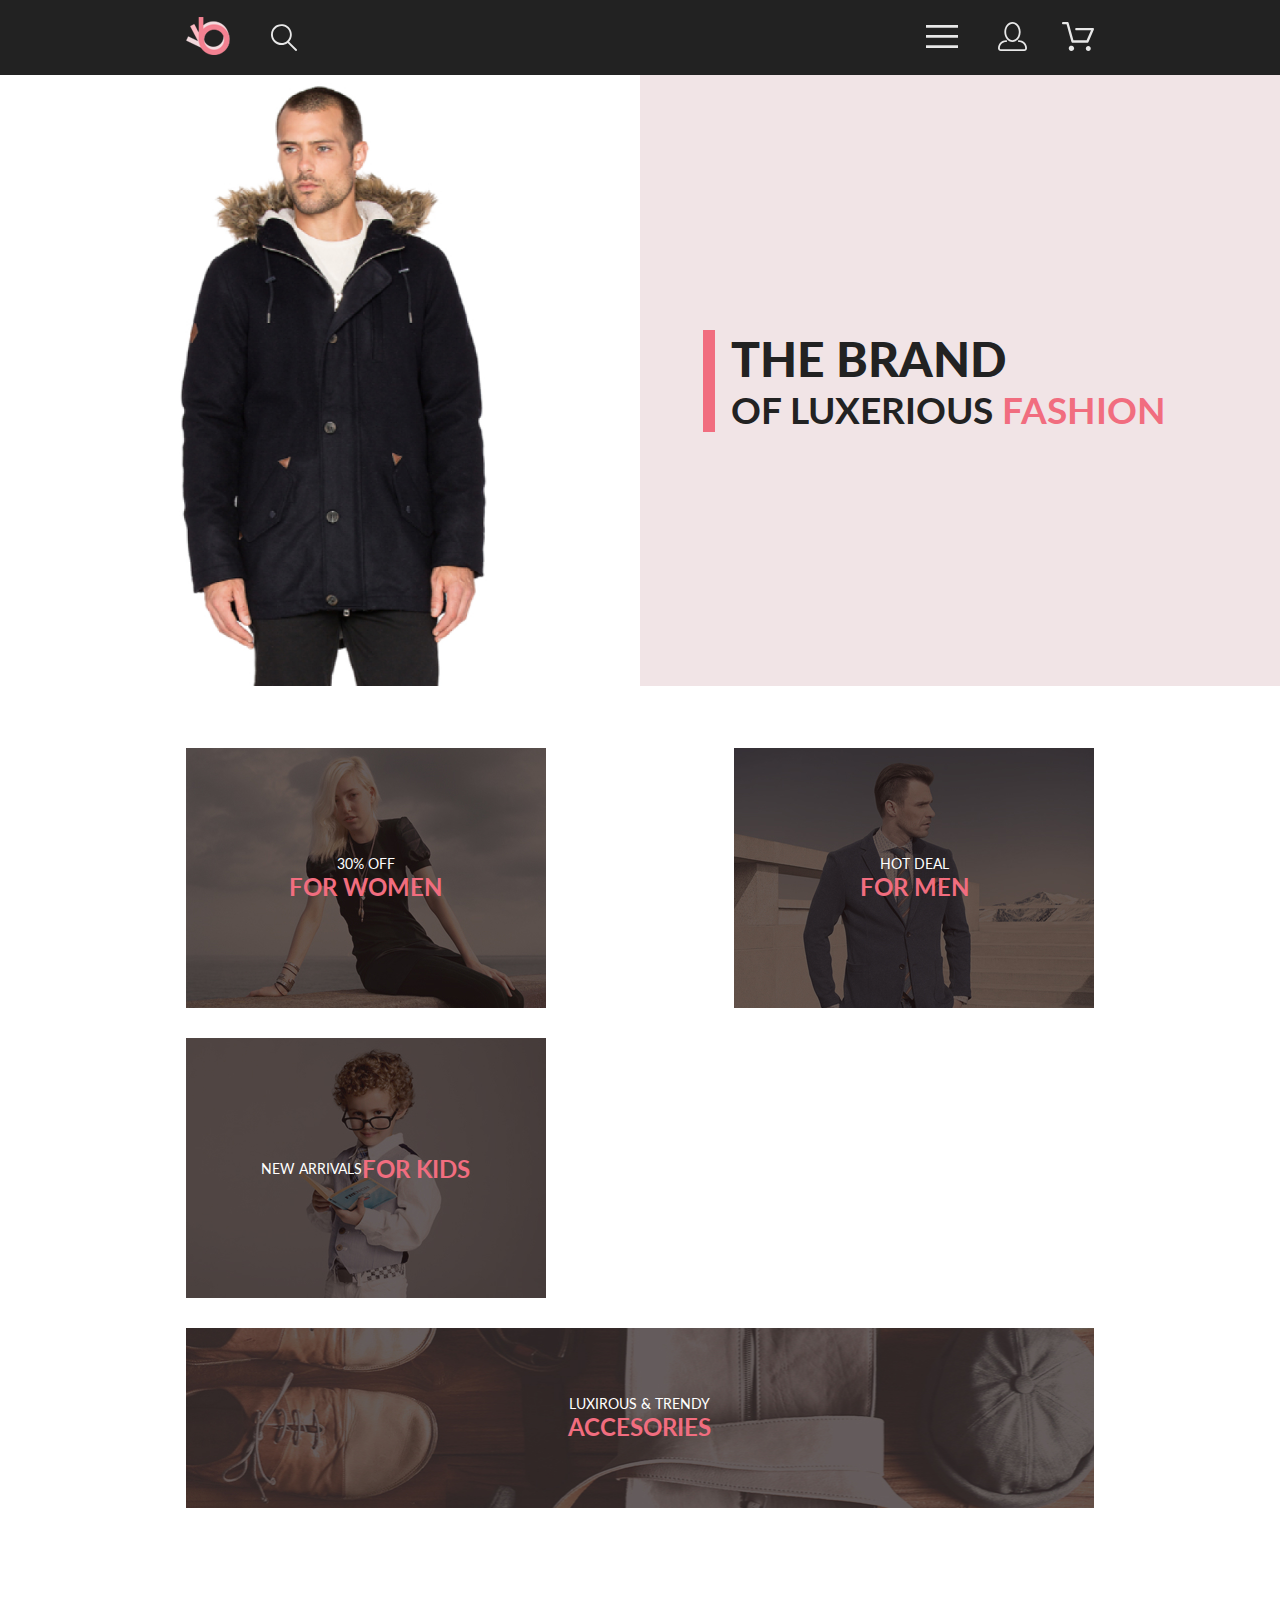
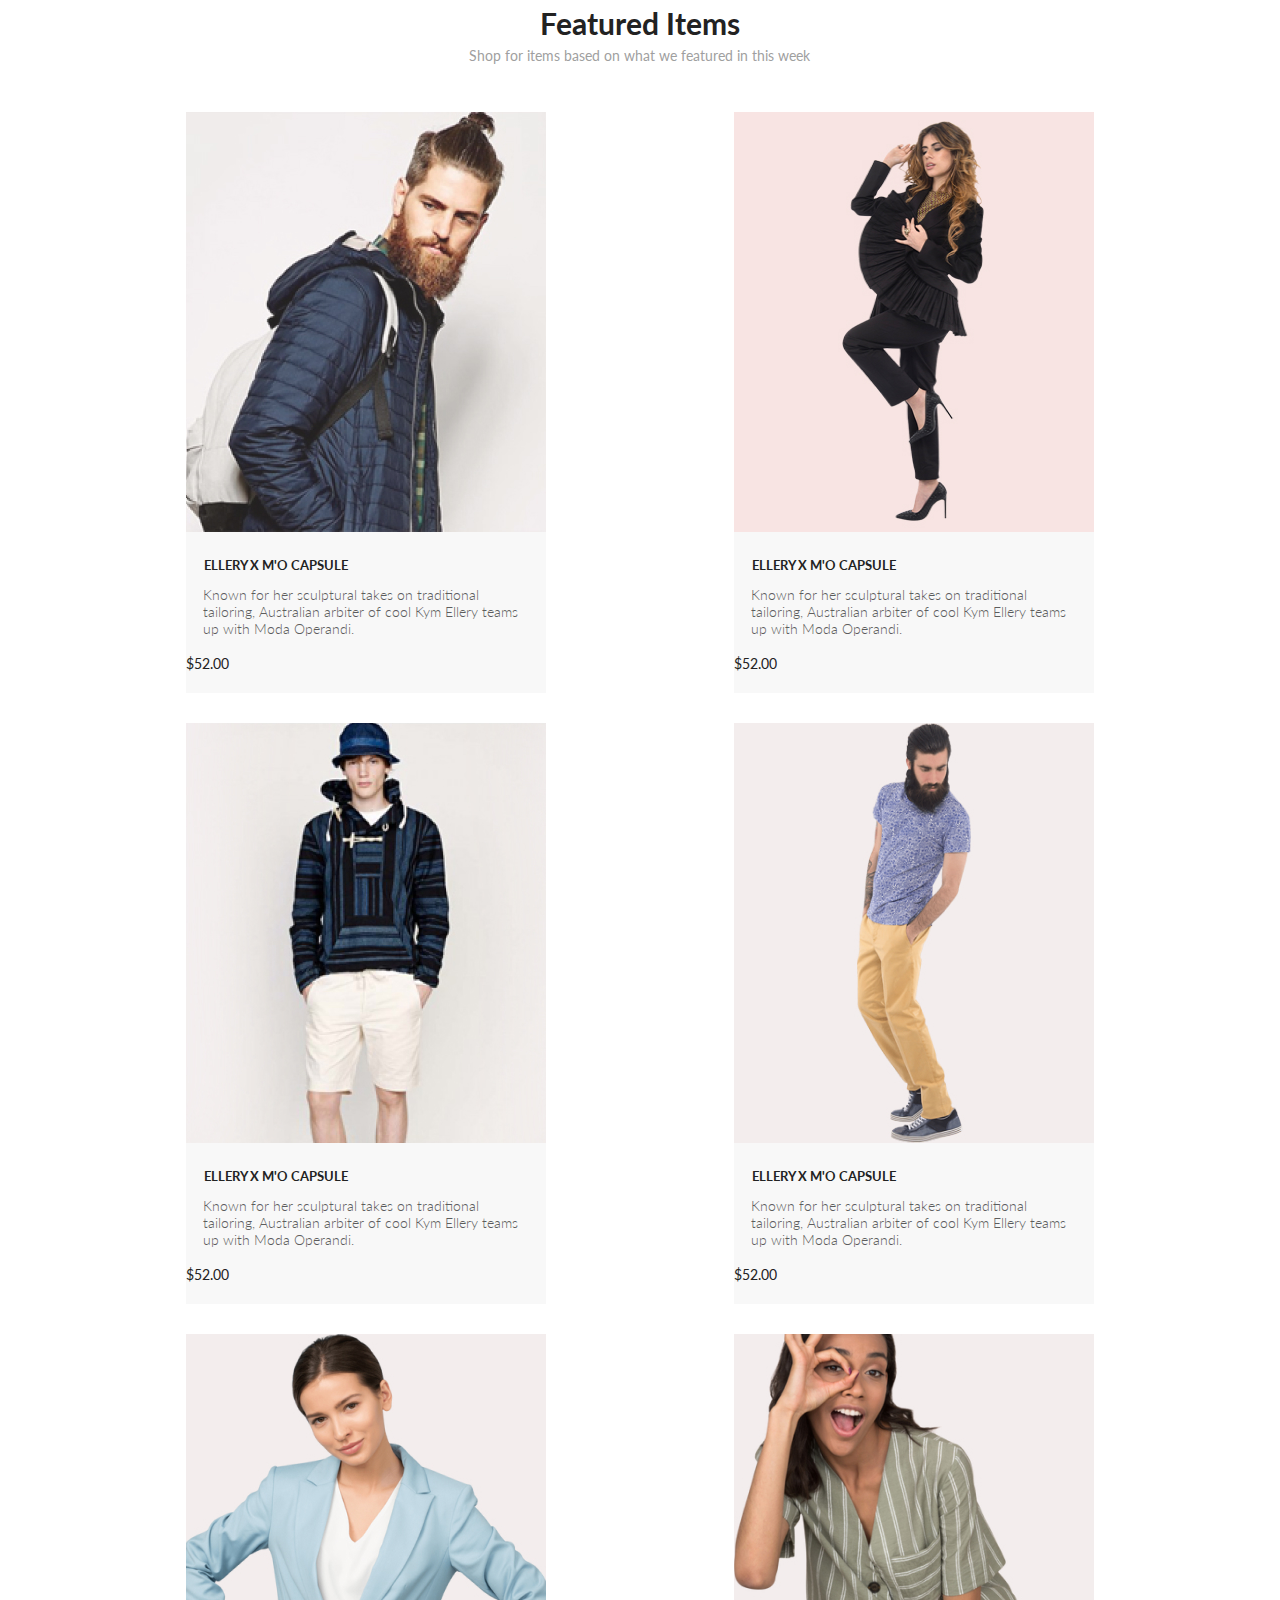
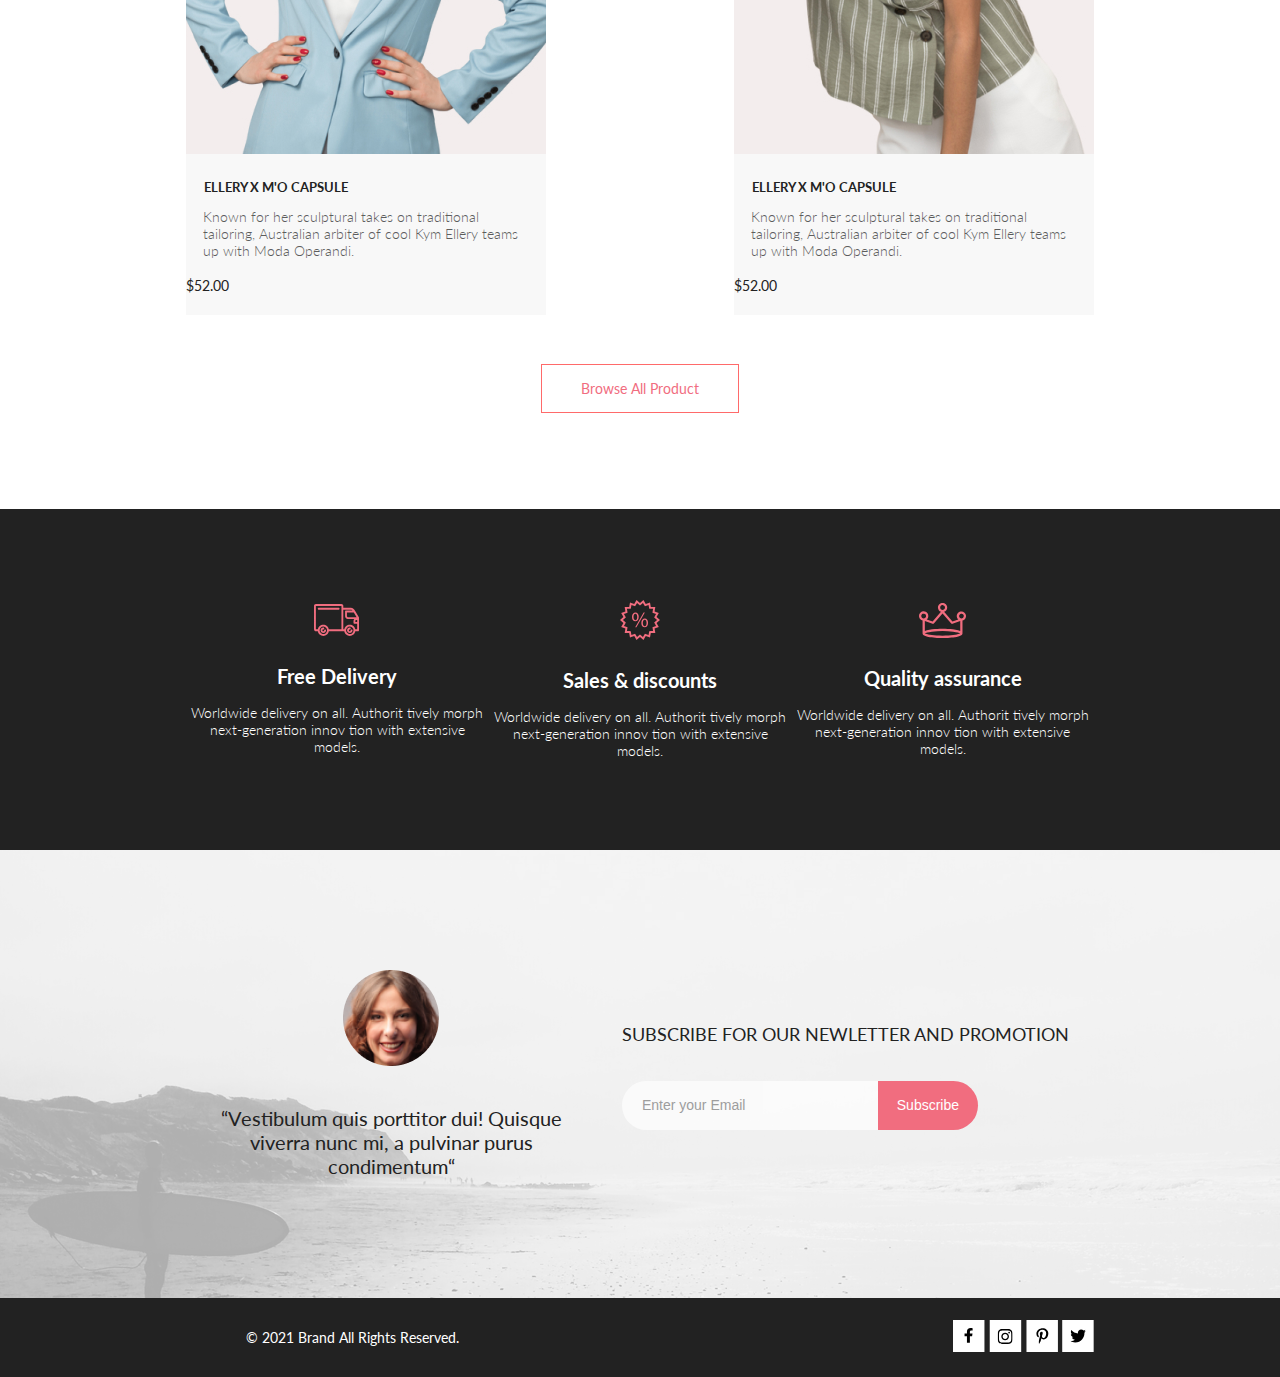
==== commit 45947aa8: "ne rabotayt stili" ====
--- a/index.html
+++ b/index.html
@@ -107,8 +107,8 @@
         <section class="brand">
             <img class="brand__img" src="./images/man.jpg" alt="man">
             <div class="brand__title-wrp">
-                <h1 class="brand__title">the brand <span class="brand__subtittle">of luxerious
-                        <span class="brand__subtittle-pink">fashion</span></span></h1>
+                <h1 class="brand__title">the brand <span class="brand__subtitle">of luxerious
+                        <span class="brand__subtitle-pink">fashion</span></span></h1>
             </div>
         </section>
         <section class="sales container">
@@ -141,89 +141,88 @@
             </ul>
         </section>
         <section class="products container">
-            <h2 class="products__title">Fetured Items</h2>
+            <h2 class="products__title">Featured Items</h2>
             <p class="products__text">Shop for items based on what we featured in this week</p>
             <ul class="products__list">
                 <li class="products__item">
                     <div class="products__item-wrp">
-                        <img class="products__img" src="./images/product-1.jpg" alt="product-1">
-                        <div class="products__overlay"></div>
-                        <button class="products__hover">Add to Cart</button>
-                    </div>
-                    <h3 class="products__slogan">ellery x m'o capsule</h3>
-                    <p class="products__desk">Known for her sculptural takes on traditional tailoring,
-                        Australian arbiter of cool Kym
+                        <img class="products__item-img" src="./images/product-1.jpg" alt="product-1">
+                        <div class="products__overlay"></div>
+                        <button class="products__hover">Add to Cart</button>
+                    </div>
+                    <h3 class="products__list__slogan">ellery x m'o capsule</h3>
+                    <p class="products__list__desk">Known for her sculptural takes on traditional tailoring, Australian
+                        arbiter of cool Kym
                         Ellery
                         teams up with Moda Operandi.</p>
-                    <p class="products__price">$52.00</p>
-                </li>
-                <li class="products__item">
-                    <div class="products__item-wrp">
-                        <img class="products__img" src="./images/product-2.jpg" alt="product-2">
-                        <div class="products__overlay"></div>
-                        <button class="products__hover">Add to Cart</button>
-                    </div>
-                    <h3 class="products__slogan">ellery x m'o capsule</h3>
-                    <p class="products__desk">Known for her sculptural takes on traditional tailoring,
-                        Australian arbiter of cool Kym
+                    <p class=".products__list__price">$52.00</p>
+                </li>
+                <li class="products__item">
+                    <div class="products__item-wrapper">
+                        <img class="products__item-img" src="./images/product-2.jpg" alt="product-2">
+                        <div class="products__overlay"></div>
+                        <button class="products__hover">Add to Cart</button>
+                    </div>
+                    <h3 class="products__list__slogan">ellery x m'o capsule</h3>
+                    <p class="products__list__desk">Known for her sculptural takes on traditional tailoring,
+                        Australian
+                        arbiter of cool Kym Ellery
+                        teams up with Moda Operandi.</p>
+                    <p class=".products__list__price">$52.00</p>
+                </li>
+                <li class="products__item">
+                    <div class="products__item-wrapper">
+                        <img class="products__item-img" src="./images/product-3.jpg" alt="product-3">
+                        <div class="products__overlay"></div>
+                        <button class="products__hover">Add to Cart</button>
+                    </div>
+                    <h3 class="products__list__slogan">ellery x m'o capsule</h3>
+                    <p class="products__list__desk">Known for her sculptural takes on traditional tailoring,
+                        Australian
+                        arbiter of cool Kym
                         Ellery
                         teams up with Moda Operandi.</p>
-                    <p class="products__price">$52.00</p>
-                </li>
-                <li class="products__item">
-                    <div class="products__item-wrp">
-                        <img class="products__img" src="./images/product-3.jpg" alt="product-3">
-                        <div class="products__overlay"></div>
-                        <button class="products__hover">Add to Cart</button>
-                    </div>
-                    <h3 class="products__slogan">ellery x m'o capsule</h3>
-                    <p class="products__desk">Known for her sculptural takes on traditional tailoring,
-                        Australian arbiter of cool Kym
+                    <p class=".products__list__price">$52.00</p>
+                </li>
+                <li class="products__item">
+                    <div class="products__item-wrapper">
+                        <img class="products__item-img" src="./images/product-4.jpg" alt="product-4">
+                        <div class="products__overlay"></div>
+                        <button class="products__hover">Add to Cart</button>
+                    </div>
+                    <h3 class="products__list__slogan">ellery x m'o capsule</h3>
+                    <p class="products__list__desk">Known for her sculptural takes on traditional tailoring, Australian
+                        arbiter of cool Kym Ellery
+                        teams up with Moda Operandi.</p>
+                    <p class=".products__list__price">$52.00</p>
+                </li>
+                <li class="products__item">
+                    <div class="products__item-wrapper">
+                        <img class="products__item-img" src="./images/product-5.jpg" alt="product-5">
+                        <div class="products__overlay"></div>
+                        <button class="products__hover">Add to Cart</button>
+                    </div>
+                    <h3 class="products__list__slogan">ellery x m'o capsule</h3>
+                    <p class="products__list__desk">Known for her sculptural takes on traditional tailoring, Australian
+                        arbiter of cool Kym
                         Ellery
                         teams up with Moda Operandi.</p>
-                    <p class="products__price">$52.00</p>
-                </li>
-                <li class="products__item">
-                    <div class="products__item-wrp">
-                        <img class="products__img" src="./images/product-4.jpg" alt="product-4">
-                        <div class="products__overlay"></div>
-                        <button class="products__hover">Add to Cart</button>
-                    </div>
-                    <h3 class="products__slogan">ellery x m'o capsule</h3>
-                    <p class="products__desk">Known for her sculptural takes on traditional tailoring,
-                        Australian arbiter of cool Kym
-                        Ellery
-                        teams up with Moda Operandi.</p>
-                    <p class="products__price">$52.00</p>
-                </li>
-                <li class="products__item">
-                    <div class="products__item-wrp">
-                        <img class="products__img" src="./images/product-5.jpg" alt="product-5">
-                        <div class="products__overlay"></div>
-                        <button class="products__hover">Add to Cart</button>
-                    </div>
-                    <h3 class="products__slogan">ellery x m'o capsule</h3>
-                    <p class="products__desk">Known for her sculptural takes on traditional tailoring,
-                        Australian arbiter of cool Kym
-                        Ellery
-                        teams up with Moda Operandi.</p>
-                    <p class="products__price">$52.00</p>
-                </li>
-                <li class="products__item">
-                    <div class="products__item-wrp">
-                        <img class="products__img" src="./images/product-6.jpg" alt="product-6">
-                        <div class="products__overlay"></div>
-                        <button class="products__hover">Add to Cart</button>
-                    </div>
-                    <h3 class="products__slogan">ellery x m'o capsule</h3>
-                    <p class="products__desk">Known for her sculptural takes on traditional tailoring,
-                        Australian arbiter of cool Kym
-                        Ellery
-                        teams up with Moda Operandi.</p>
-                    <p class="products__price">$52.00</p>
+                    <p class=".products__list__price">$52.00</p>
+                </li>
+                <li class="products__item">
+                    <div class="products__item-wrapper">
+                        <img class="products__item-img" src="./images/product-6.jpg" alt="product-6">
+                        <div class="products__overlay"></div>
+                        <button class="products__hover">Add to Cart</button>
+                    </div>
+                    <h3 class="products__list__slogan">ellery x m'o capsule</h3>
+                    <p class="products__list__desk">Known for her sculptural takes on traditional tailoring, Australian
+                        arbiter of cool Kym Ellery
+                        teams up with Moda Operandi.</p>
+                    <p class=".products__list__price">$52.00</p>
                 </li>
             </ul>
-            <a href="#" class="products__button pink">Browse All Product</a>
+            <a href="#" class="products__button">Browse All Product</a>
         </section>
         <section class="benefits">
             <div class="container">
--- a/style/style.css
+++ b/style/style.css
@@ -150,7 +150,7 @@
   padding: 0;
   clip: rect(0 0 0 0);
   -webkit-clip-path: inset(50%);
-          clip-path: inset(50%);
+  clip-path: inset(50%);
   margin: -1px;
 }
 
@@ -185,8 +185,8 @@
   display: -ms-flexbox;
   display: flex;
   -webkit-box-pack: justify;
-      -ms-flex-pack: justify;
-          justify-content: space-between;
+  -ms-flex-pack: justify;
+  justify-content: space-between;
   min-height: 75px;
 }
 
@@ -195,8 +195,8 @@
   display: -ms-flexbox;
   display: flex;
   -webkit-box-align: center;
-      -ms-flex-align: center;
-          align-items: center;
+  -ms-flex-align: center;
+  align-items: center;
 }
 
 .header__button {
@@ -402,15 +402,15 @@
 .brand__title-wrp {
   padding: 0 0 0 91px;
   -webkit-box-flex: 1;
-      -ms-flex-positive: 1;
-          flex-grow: 1;
+  -ms-flex-positive: 1;
+  flex-grow: 1;
   background-color: #F1E4E6;
   display: -webkit-box;
   display: -ms-flexbox;
   display: flex;
   -webkit-box-align: center;
-      -ms-flex-align: center;
-          align-items: center;
+  -ms-flex-align: center;
+  align-items: center;
 }
 
 @media (max-width: 375px) {
@@ -463,18 +463,18 @@
   display: -ms-flexbox;
   display: flex;
   -webkit-box-pack: justify;
-      -ms-flex-pack: justify;
-          justify-content: space-between;
+  -ms-flex-pack: justify;
+  justify-content: space-between;
   -ms-flex-wrap: wrap;
-      flex-wrap: wrap;
+  flex-wrap: wrap;
 }
 
 @media (max-width: 375px) {
   .sales .sales__list {
     -webkit-box-orient: vertical;
     -webkit-box-direction: normal;
-        -ms-flex-direction: column;
-            flex-direction: column;
+    -ms-flex-direction: column;
+    flex-direction: column;
   }
 }
 
@@ -488,11 +488,11 @@
   display: -ms-flexbox;
   display: flex;
   -webkit-box-pack: center;
-      -ms-flex-pack: center;
-          justify-content: center;
+  -ms-flex-pack: center;
+  justify-content: center;
   -webkit-box-align: center;
-      -ms-flex-align: center;
-          align-items: center;
+  -ms-flex-align: center;
+  align-items: center;
 }
 
 @media (max-width: 768px) {
@@ -547,8 +547,8 @@
   display: flex;
   -webkit-box-orient: vertical;
   -webkit-box-direction: normal;
-      -ms-flex-direction: column;
-          flex-direction: column;
+  -ms-flex-direction: column;
+  flex-direction: column;
   margin-bottom: 96px;
 }
 
@@ -558,10 +558,10 @@
   display: -ms-flexbox;
   display: flex;
   -webkit-box-pack: justify;
-      -ms-flex-pack: justify;
-          justify-content: space-between;
+  -ms-flex-pack: justify;
+  justify-content: space-between;
   -ms-flex-wrap: wrap;
-      flex-wrap: wrap;
+  flex-wrap: wrap;
 }
 
 .products .products__list__slogan {
@@ -598,7 +598,7 @@
   top: 50%;
   left: 50%;
   -webkit-transform: translate(-50%, -50%);
-          transform: translate(-50%, -50%);
+  transform: translate(-50%, -50%);
   font-size: 14px;
   line-height: 17px;
   padding: 13px 16px 13px 50px;
@@ -679,11 +679,12 @@
   border: 1px solid #FF6A6A;
   color: #F16D7F;
   -ms-flex-item-align: center;
-      -ms-grid-row-align: center;
-      align-self: center;
-}
-
-.products .products__button:hover, .products .products__button:focus {
+  -ms-grid-row-align: center;
+  align-self: center;
+}
+
+.products .products__button:hover,
+.products .products__button:focus {
   background-color: #FF6A6A;
   color: #FFFFFF;
   cursor: pointer;
@@ -713,19 +714,19 @@
   display: -ms-flexbox;
   display: flex;
   -ms-flex-pack: distribute;
-      justify-content: space-around;
+  justify-content: space-around;
   min-height: 448px;
   -webkit-box-align: center;
-      -ms-flex-align: center;
-          align-items: center;
+  -ms-flex-align: center;
+  align-items: center;
 }
 
 @media (max-width: 768px) {
   .footer .footer__content {
     -webkit-box-orient: vertical;
     -webkit-box-direction: normal;
-        -ms-flex-direction: column;
-            flex-direction: column;
+    -ms-flex-direction: column;
+    flex-direction: column;
     padding: 60px 0 140px;
   }
 }
@@ -736,11 +737,11 @@
   display: flex;
   -webkit-box-orient: vertical;
   -webkit-box-direction: normal;
-      -ms-flex-direction: column;
-          flex-direction: column;
+  -ms-flex-direction: column;
+  flex-direction: column;
   -webkit-box-align: center;
-      -ms-flex-align: center;
-          align-items: center;
+  -ms-flex-align: center;
+  align-items: center;
 }
 
 .footer .footer__review-text {
@@ -758,8 +759,8 @@
   display: flex;
   -webkit-box-orient: vertical;
   -webkit-box-direction: normal;
-      -ms-flex-direction: column;
-          flex-direction: column;
+  -ms-flex-direction: column;
+  flex-direction: column;
 }
 
 .footer .footer__form-text {
@@ -784,8 +785,8 @@
   display: -ms-flexbox;
   display: flex;
   -webkit-box-align: start;
-      -ms-flex-align: start;
-          align-items: flex-start;
+  -ms-flex-align: start;
+  align-items: flex-start;
 }
 
 .footer .footer__email-input {
@@ -798,7 +799,7 @@
   height: 49px;
   padding-left: 20px;
   -webkit-box-sizing: border-box;
-          box-sizing: border-box;
+  box-sizing: border-box;
   outline: none;
   border: 0;
 }
@@ -825,11 +826,11 @@
   display: -ms-flexbox;
   display: flex;
   -webkit-box-pack: justify;
-      -ms-flex-pack: justify;
-          justify-content: space-between;
+  -ms-flex-pack: justify;
+  justify-content: space-between;
   -webkit-box-align: center;
-      -ms-flex-align: center;
-          align-items: center;
+  -ms-flex-align: center;
+  align-items: center;
   min-height: 79px;
 }
 
@@ -838,10 +839,10 @@
     min-height: 143px;
     -webkit-box-orient: vertical;
     -webkit-box-direction: reverse;
-        -ms-flex-direction: column-reverse;
-            flex-direction: column-reverse;
+    -ms-flex-direction: column-reverse;
+    flex-direction: column-reverse;
     -ms-flex-pack: distribute;
-        justify-content: space-around;
+    justify-content: space-around;
   }
 }
 
@@ -884,11 +885,11 @@
   display: -ms-flexbox;
   display: flex;
   -webkit-box-pack: justify;
-      -ms-flex-pack: justify;
-          justify-content: space-between;
+  -ms-flex-pack: justify;
+  justify-content: space-between;
   -webkit-box-align: center;
-      -ms-flex-align: center;
-          align-items: center;
+  -ms-flex-align: center;
+  align-items: center;
   min-height: 341px;
 }
 
@@ -896,23 +897,23 @@
   .benefits .benefits__list {
     -webkit-box-orient: vertical;
     -webkit-box-direction: normal;
-        -ms-flex-direction: column;
-            flex-direction: column;
+    -ms-flex-direction: column;
+    flex-direction: column;
   }
 }
 
 .benefits .benefits__item {
   -webkit-box-align: center;
-      -ms-flex-align: center;
-          align-items: center;
+  -ms-flex-align: center;
+  align-items: center;
   width: 360px;
   display: -webkit-box;
   display: -ms-flexbox;
   display: flex;
   -webkit-box-orient: vertical;
   -webkit-box-direction: normal;
-      -ms-flex-direction: column;
-          flex-direction: column;
+  -ms-flex-direction: column;
+  flex-direction: column;
 }
 
 @media (max-width: 768px) {
@@ -1025,7 +1026,7 @@
   text-transform: uppercase;
   padding-right: 46px;
   -webkit-box-sizing: border-box;
-          box-sizing: border-box;
+  box-sizing: border-box;
 }
 
 .registration .registration__button::after {
@@ -1058,7 +1059,7 @@
   line-height: 29px;
 }
 
-.registration .registration .registration__list {
+.registration .registration__list {
   padding-left: 40px;
   position: relative;
   margin-bottom: 16px;
@@ -1067,7 +1068,7 @@
   line-height: 29px;
 }
 
-.registration .registration .registration__list::before {
+.registration .registration__list::before {
   content: '';
   width: 20px;
   height: 16px;
@@ -1090,8 +1091,8 @@
   display: flex;
   -webkit-box-orient: vertical;
   -webkit-box-direction: normal;
-      -ms-flex-direction: column;
-          flex-direction: column;
+  -ms-flex-direction: column;
+  flex-direction: column;
   width: 652px;
 }
 
@@ -1121,7 +1122,7 @@
   display: flex;
   height: 306px;
   -webkit-box-shadow: 18px 18px 29px 1px #FFFFFF;
-          box-shadow: 18px 18px 29px 1px #FFFFFF;
+  box-shadow: 18px 18px 29px 1px #FFFFFF;
   margin: 0 0 40px;
 }
 
@@ -1166,8 +1167,8 @@
   display: -ms-flexbox;
   display: flex;
   -webkit-box-pack: justify;
-      -ms-flex-pack: justify;
-          justify-content: space-between;
+  -ms-flex-pack: justify;
+  justify-content: space-between;
   margin: 72px 0 128px;
 }
 
@@ -1185,8 +1186,8 @@
   display: flex;
   -webkit-box-orient: vertical;
   -webkit-box-direction: normal;
-      -ms-flex-direction: column;
-          flex-direction: column;
+  -ms-flex-direction: column;
+  flex-direction: column;
   margin: 0 0 0 129px;
 }
 
@@ -1256,11 +1257,11 @@
   display: flex;
   -webkit-box-orient: vertical;
   -webkit-box-direction: normal;
-      -ms-flex-direction: column;
-          flex-direction: column;
+  -ms-flex-direction: column;
+  flex-direction: column;
   -webkit-box-align: end;
-      -ms-flex-align: end;
-          align-items: flex-end;
+  -ms-flex-align: end;
+  align-items: flex-end;
 }
 
 .cart .cart__checkout-button {
@@ -1288,4 +1289,5 @@
 .cart .cart__checkout-subtitle {
   color: #FF6A6A;
 }
+
 /*# sourceMappingURL=style.css.map */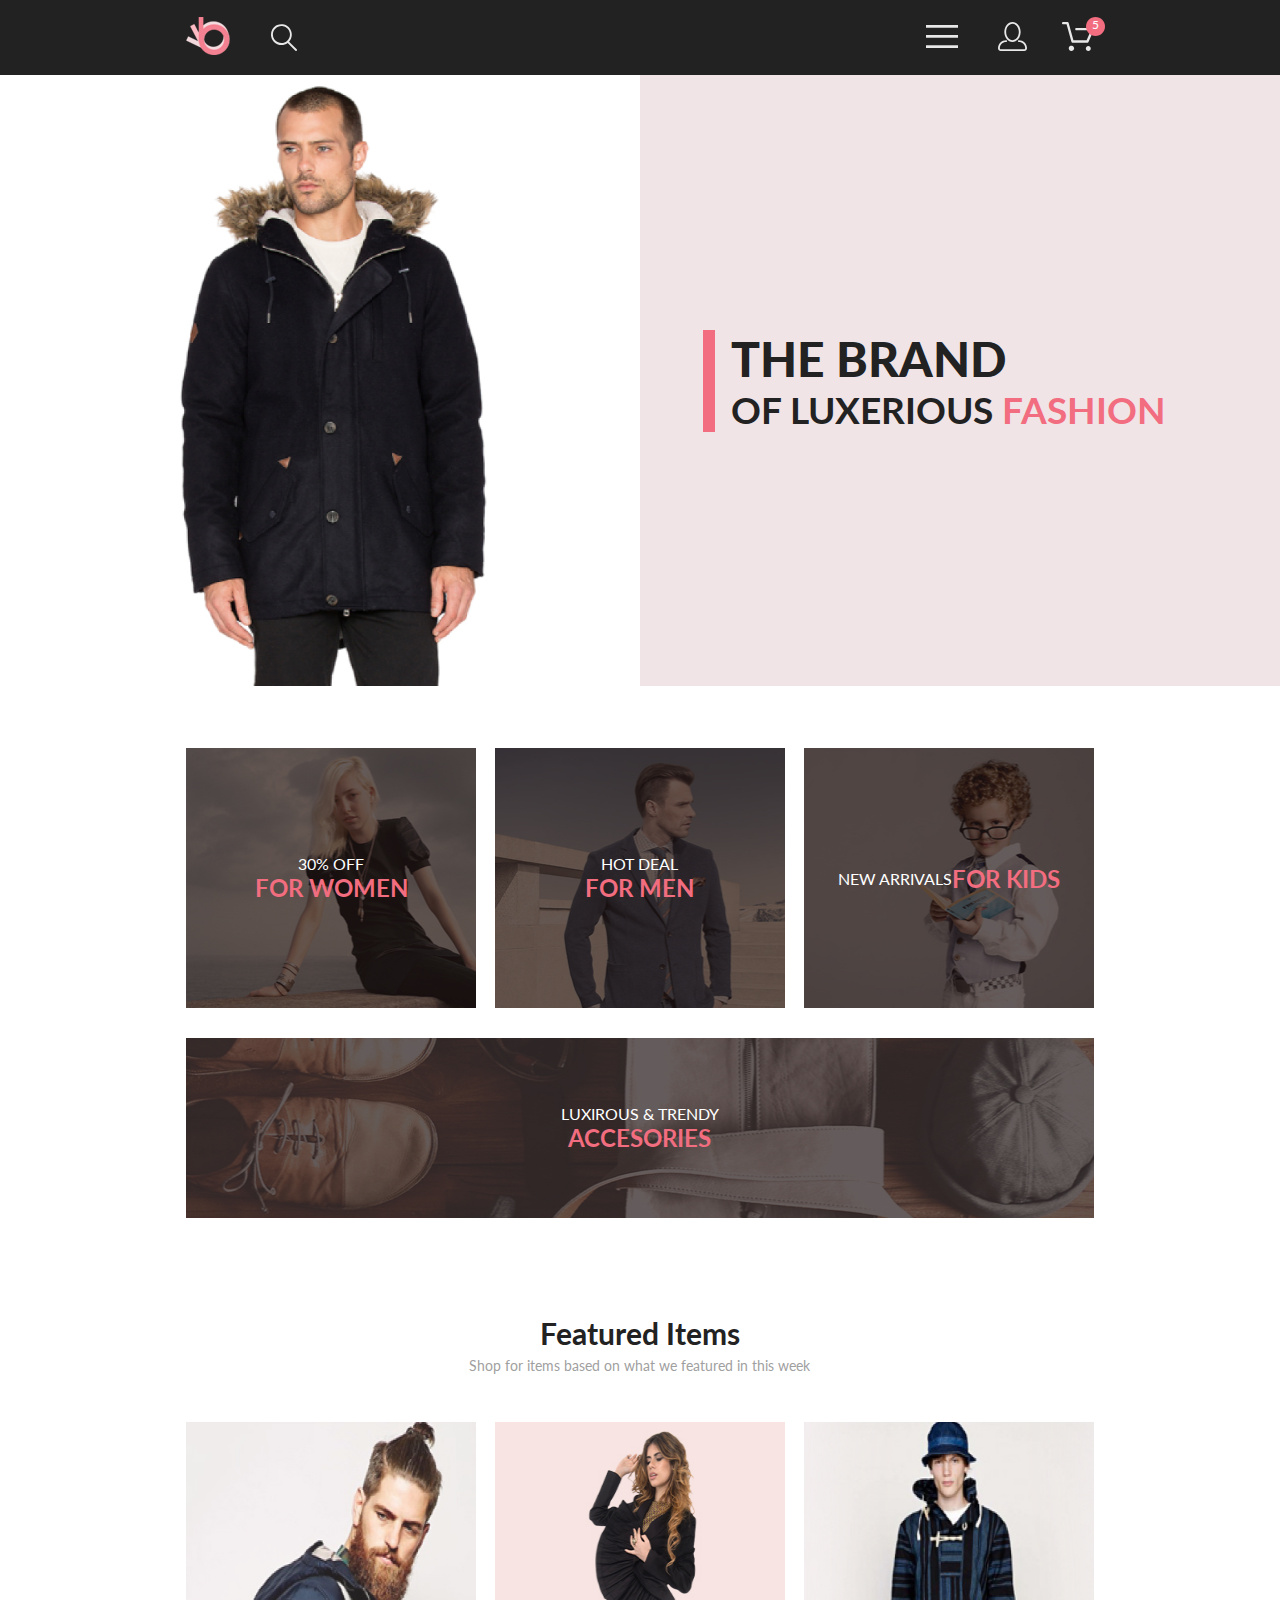
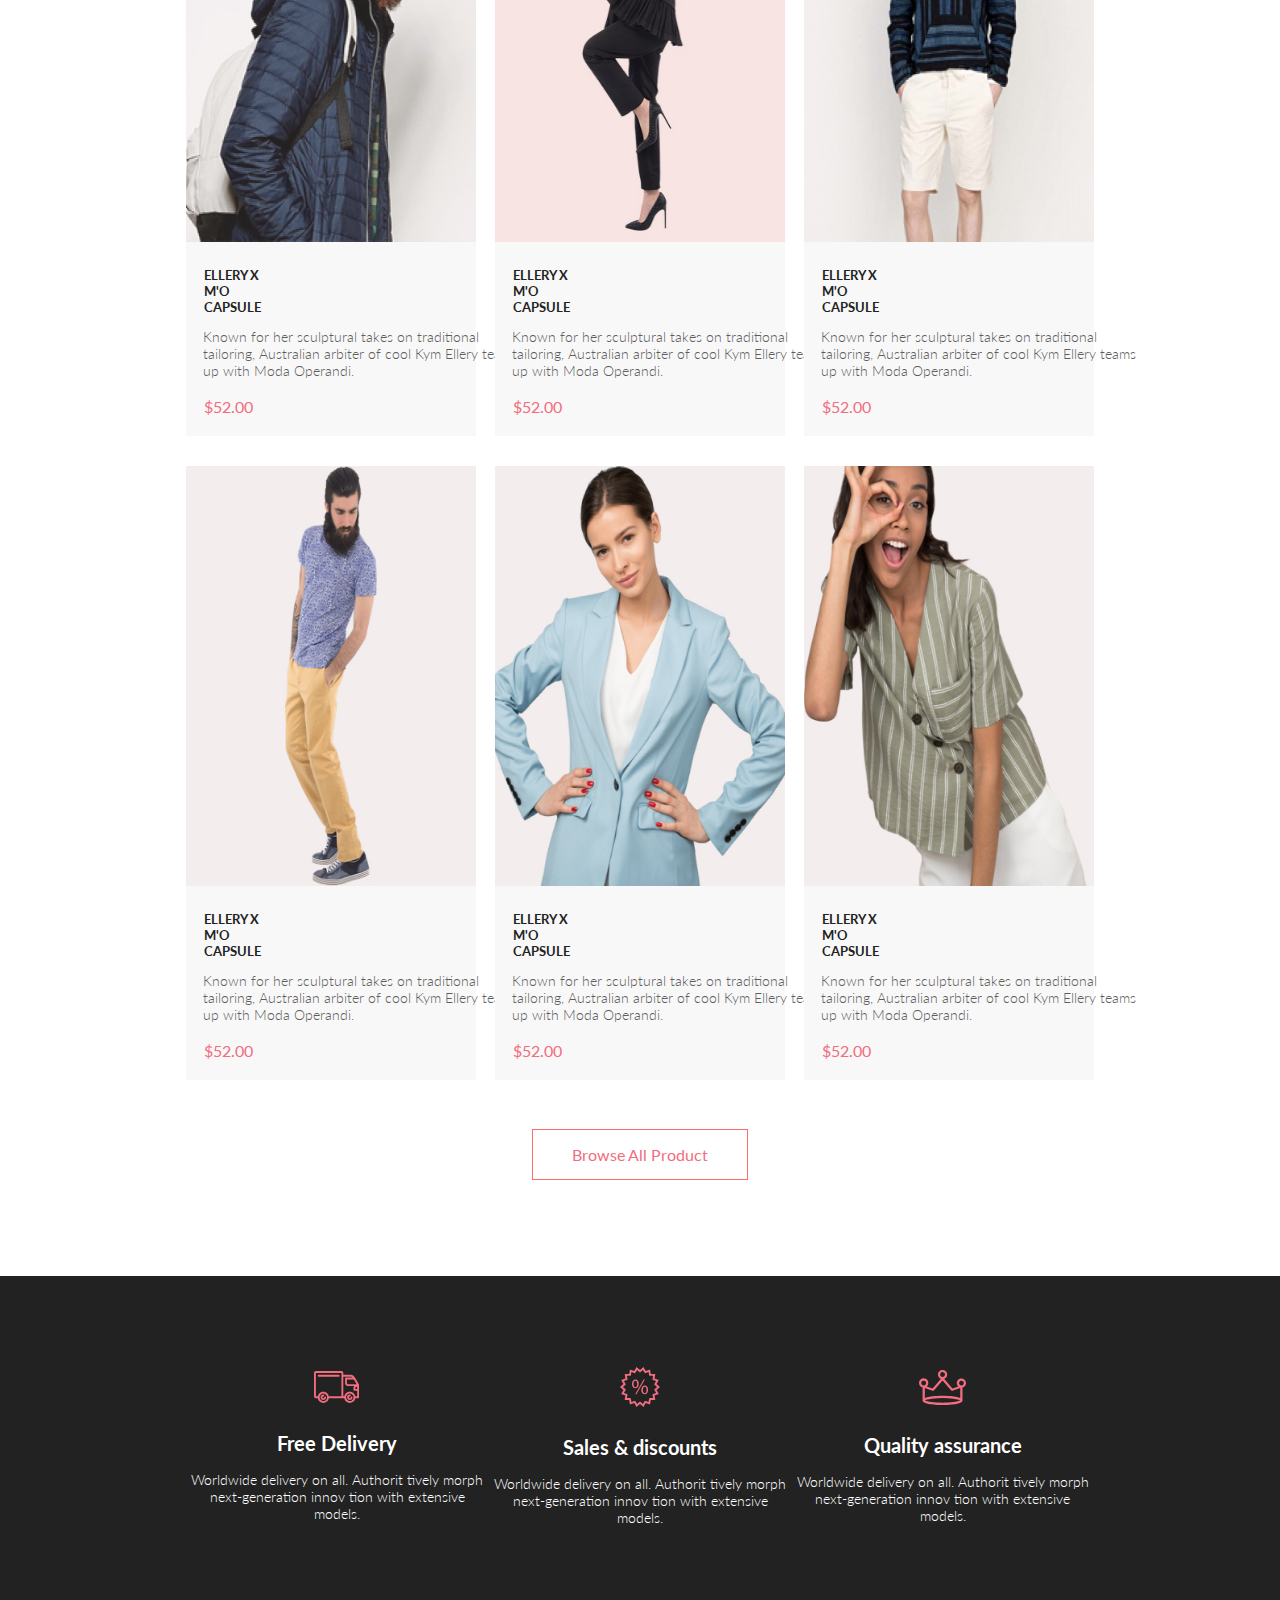
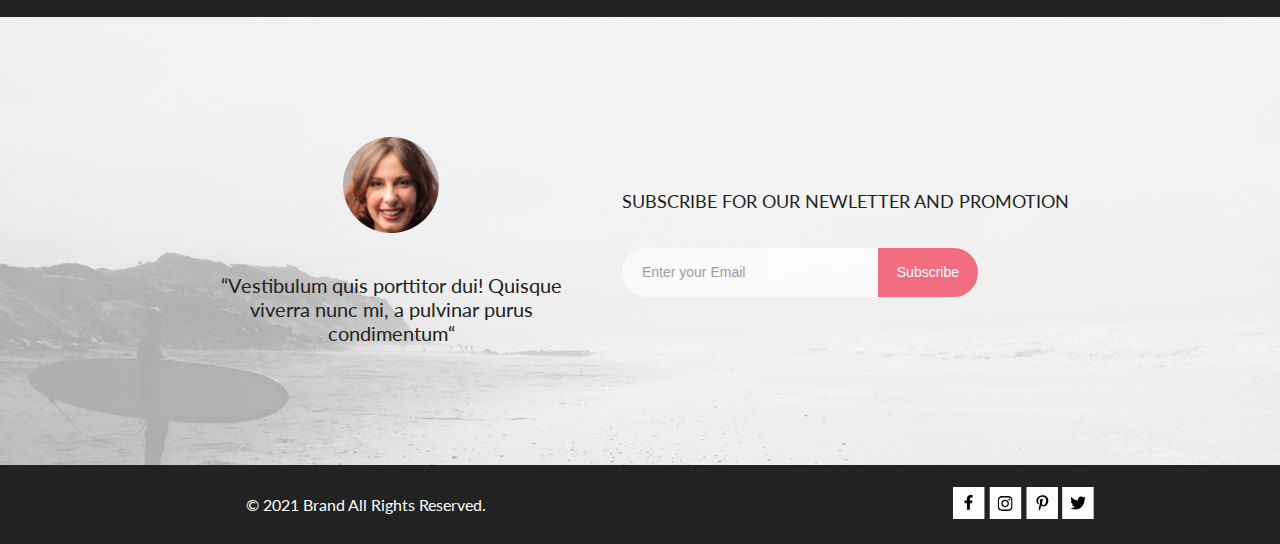
==== commit 013b3e66: "added menu and fix style" ====
--- a/index.html
+++ b/index.html
@@ -41,13 +41,76 @@
                     </svg>
                 </div>
                 <div class="header__controls">
-                    <button type="button" id="burger" class="header__button">
-                        <svg class="active" width="32" height="23" viewBox="0 0 32 23"
-                            xmlns="http://www.w3.org/2000/svg">
-                            <path d="M0 23V20.31H32V23H0ZM0 12.76V10.07H32V12.76H0ZM0 2.69V0H32V2.69H0Z" fill="#E8E8E8">
-                            </path>
+                    <button class="header__button">
+                        <svg class="burger" width="32" height="23" viewBox="0 0 32 23"
+                            xmlns="http://www.w3.org/2000/svg">
+                            <path d="M0 23V20.31H32V23H0ZM0 12.76V10.07H32V12.76H0ZM0 2.69V0H32V2.69H0Z"
+                                fill="#E8E8E8" />
                         </svg>
                     </button>
+                    <nav class="header__navigation" id="menu">
+                        <div class="header__navigation-container">
+                            <h2 class="header__navigation-heading">menu</h2>
+                            <ul>
+                                <li class="header__navigation-list">
+                                    <h2 class="header__navigation-title">man</h2>
+                                    <ul>
+                                        <li class="header__navigation-li"><a class="header__navigation-link active"
+                                                href="#">Accessories</a></li>
+                                        <li class="header__navigation-li"><a class="header__navigation-link active"
+                                                href="#">Bags</a>
+                                        </li>
+                                        <li class="header__navigation-li"><a class="header__navigation-link active"
+                                                href="#">Denim</a>
+                                        </li>
+                                        <li class="header__navigation-li"><a class="header__navigation-link active"
+                                                href="#">T-Shirts</a>
+                                        </li>
+                                    </ul>
+                                </li>
+                                <li class="header__navigation-list">
+                                    <h2 class="header__navigation-title">woman</h2>
+                                    <ul>
+                                        <li class="header__navigation-li"><a class="header__navigation-link active"
+                                                href="#">Accessories</a></li>
+                                        <li class="header__navigation-li"><a class="header__navigation-link active"
+                                                href="#">Jackets
+                                                &
+                                                Coats</a></li>
+                                        <li class="header__navigation-li"><a class="header__navigation-link active"
+                                                href="#">Polos</a></li>
+                                        <li class="header__navigation-li"><a class="header__navigation-link active"
+                                                href="#">T-Shirts</a>
+                                        </li>
+                                        <li class="header__navigation-li"><a class="header__navigation-link active"
+                                                href="#">Shirts</a>
+                                        </li>
+                                    </ul>
+                                </li>
+                                <li class="header__navigation-list">
+                                    <h2 class="header__navigation-title">kids</h2>
+                                    <ul>
+                                        <li class="header__navigation-li"><a class="header__navigation-link active"
+                                                href="#">Accessories</a></li>
+                                        <li class="header__navigation-li"><a class="header__navigation-link active"
+                                                href="#">Jackets
+                                                &
+                                                Coats</a></li>
+                                        <li class="header__navigation-li"><a class="header__navigation-link active"
+                                                href="#">Polos</a></li>
+                                        <li class="header__navigation-li"><a class="header__navigation-link active"
+                                                href="#">T-Shirts</a>
+                                        </li>
+                                        <li class="header__navigation-li"><a class="header__navigation-link active"
+                                                href="#">Shirts</a>
+                                        </li>
+                                        <li class="header__navigation-li"><a class="header__navigation-link active"
+                                                href="#">Bags</a></li>
+                                    </ul>
+                                </li>
+                            </ul>
+                        </div>
+                    </nav>
                     <a class="header__person-link" href="registration.html"><svg class="active" width="29" height="29"
                             viewBox="0 0 29 29" xmlns="http://www.w3.org/2000/svg">
                             <path
@@ -63,45 +126,7 @@
                 </div>
             </div>
         </div>
-        <nav class="header__nav" id="menu">
-            <div class="header__nav-container">
-                <h2 class="header__nav-heading">menu</h2>
-                <ul>
-                    <li class="header__nav-list">
-                        <h2 class="header__nav-title">man</h2>
-                        <ul>
-                            <li class="header__nav-li"><a class="header__nav-link" href="#">Accessories</a></li>
-                            <li class="header__nav-li"><a class="header__nav-link" href="#">Bags</a>
-                            </li>
-                            <li class="header__nav-li"><a class="header__nav-link" href="#">Denim</a>
-                            </li>
-                            <li class="header__nav-li"><a class="header__nav-link" href="#">T-Shirts</a></li>
-                        </ul>
-                    </li>
-                    <li class="header__nav-list">
-                        <h2 class="header__nav-title">woman</h2>
-                        <ul>
-                            <li class="header__nav-li"><a class="header__nav-link" href="#">Accessories</a></li>
-                            <li class="header__nav-li"><a class="header__nav-link" href="#">Jackets & Coats</a></li>
-                            <li class="header__nav-li"><a class="header__nav-link" href="#">Polos</a></li>
-                            <li class="header__nav-li"><a class="header__nav-link" href="#">T-Shirts</a></li>
-                            <li class="header__nav-li"><a class="header__nav-link" href="#">Shirts</a></li>
-                        </ul>
-                    </li>
-                    <li class="header__nav-list">
-                        <h2 class="header__nav-title">kids</h2>
-                        <ul>
-                            <li class="header__nav-li"><a class="header__nav-link" href="#">Accessories</a></li>
-                            <li class="header__nav-li"><a class="header__nav-link" href="#">Jackets & Coats</a></li>
-                            <li class="header__nav-li"><a class="header__nav-link" href="#">Polos</a></li>
-                            <li class="header__nav-li"><a class="header__nav-link" href="#">T-Shirts</a></li>
-                            <li class="header__nav-li"><a class="header__nav-link" href="#">Shirts</a></li>
-                            <li class="header__nav-li"><a class="header__nav-link" href="#">Bags</a></li>
-                        </ul>
-                    </li>
-                </ul>
-            </div>
-        </nav>
+
     </header>
     <main>
         <section class="brand">
@@ -150,76 +175,76 @@
                         <div class="products__overlay"></div>
                         <button class="products__hover">Add to Cart</button>
                     </div>
-                    <h3 class="products__list__slogan">ellery x m'o capsule</h3>
-                    <p class="products__list__desk">Known for her sculptural takes on traditional tailoring, Australian
+                    <h3 class="products__list-heading">ellery x m'o capsule</h3>
+                    <p class="products__list-text">Known for her sculptural takes on traditional tailoring, Australian
                         arbiter of cool Kym
                         Ellery
                         teams up with Moda Operandi.</p>
-                    <p class=".products__list__price">$52.00</p>
-                </li>
-                <li class="products__item">
-                    <div class="products__item-wrapper">
+                    <p class="products__list-price">$52.00</p>
+                </li>
+                <li class="products__item">
+                    <div class="products__item-wrp">
                         <img class="products__item-img" src="./images/product-2.jpg" alt="product-2">
                         <div class="products__overlay"></div>
                         <button class="products__hover">Add to Cart</button>
                     </div>
-                    <h3 class="products__list__slogan">ellery x m'o capsule</h3>
-                    <p class="products__list__desk">Known for her sculptural takes on traditional tailoring,
+                    <h3 class="products__list-heading">ellery x m'o capsule</h3>
+                    <p class="products__list-text">Known for her sculptural takes on traditional tailoring,
                         Australian
                         arbiter of cool Kym Ellery
                         teams up with Moda Operandi.</p>
-                    <p class=".products__list__price">$52.00</p>
-                </li>
-                <li class="products__item">
-                    <div class="products__item-wrapper">
+                    <p class="products__list-price">$52.00</p>
+                </li>
+                <li class="products__item">
+                    <div class="products__item-wrp">
                         <img class="products__item-img" src="./images/product-3.jpg" alt="product-3">
                         <div class="products__overlay"></div>
                         <button class="products__hover">Add to Cart</button>
                     </div>
-                    <h3 class="products__list__slogan">ellery x m'o capsule</h3>
-                    <p class="products__list__desk">Known for her sculptural takes on traditional tailoring,
+                    <h3 class="products__list-heading">ellery x m'o capsule</h3>
+                    <p class="products__list-text">Known for her sculptural takes on traditional tailoring,
                         Australian
                         arbiter of cool Kym
                         Ellery
                         teams up with Moda Operandi.</p>
-                    <p class=".products__list__price">$52.00</p>
-                </li>
-                <li class="products__item">
-                    <div class="products__item-wrapper">
+                    <p class="products__list-price">$52.00</p>
+                </li>
+                <li class="products__item">
+                    <div class="products__item-wrp">
                         <img class="products__item-img" src="./images/product-4.jpg" alt="product-4">
                         <div class="products__overlay"></div>
                         <button class="products__hover">Add to Cart</button>
                     </div>
-                    <h3 class="products__list__slogan">ellery x m'o capsule</h3>
-                    <p class="products__list__desk">Known for her sculptural takes on traditional tailoring, Australian
+                    <h3 class="products__list-heading">ellery x m'o capsule</h3>
+                    <p class="products__list-text">Known for her sculptural takes on traditional tailoring, Australian
                         arbiter of cool Kym Ellery
                         teams up with Moda Operandi.</p>
-                    <p class=".products__list__price">$52.00</p>
-                </li>
-                <li class="products__item">
-                    <div class="products__item-wrapper">
+                    <p class="products__list-price">$52.00</p>
+                </li>
+                <li class="products__item">
+                    <div class="products__item-wrp">
                         <img class="products__item-img" src="./images/product-5.jpg" alt="product-5">
                         <div class="products__overlay"></div>
                         <button class="products__hover">Add to Cart</button>
                     </div>
-                    <h3 class="products__list__slogan">ellery x m'o capsule</h3>
-                    <p class="products__list__desk">Known for her sculptural takes on traditional tailoring, Australian
+                    <h3 class="products__list-heading">ellery x m'o capsule</h3>
+                    <p class="products__list-text">Known for her sculptural takes on traditional tailoring, Australian
                         arbiter of cool Kym
                         Ellery
                         teams up with Moda Operandi.</p>
-                    <p class=".products__list__price">$52.00</p>
-                </li>
-                <li class="products__item">
-                    <div class="products__item-wrapper">
+                    <p class="products__list-price">$52.00</p>
+                </li>
+                <li class="products__item">
+                    <div class="products__item-wrp">
                         <img class="products__item-img" src="./images/product-6.jpg" alt="product-6">
                         <div class="products__overlay"></div>
                         <button class="products__hover">Add to Cart</button>
                     </div>
-                    <h3 class="products__list__slogan">ellery x m'o capsule</h3>
-                    <p class="products__list__desk">Known for her sculptural takes on traditional tailoring, Australian
+                    <h3 class="products__list-heading">ellery x m'o capsule</h3>
+                    <p class="products__list-text">Known for her sculptural takes on traditional tailoring, Australian
                         arbiter of cool Kym Ellery
                         teams up with Moda Operandi.</p>
-                    <p class=".products__list__price">$52.00</p>
+                    <p class="products__list-price">$52.00</p>
                 </li>
             </ul>
             <a href="#" class="products__button">Browse All Product</a>
--- a/style/style.css
+++ b/style/style.css
@@ -133,10 +133,11 @@
 }
 
 body {
-  font-family: 'Lato', sans-serif;
-  font-size: 14px;
-  line-height: 17px;
+  font-family: 'Lato';
+  font-size: 16px;
+  font-style: normal;
   font-weight: 400;
+  line-height: 19px;
   color: #222222;
 }
 
@@ -150,7 +151,7 @@
   padding: 0;
   clip: rect(0 0 0 0);
   -webkit-clip-path: inset(50%);
-  clip-path: inset(50%);
+          clip-path: inset(50%);
   margin: -1px;
 }
 
@@ -164,6 +165,20 @@
   opacity: 0.6;
 }
 
+.scale:hover,
+.scale:focus {
+  -webkit-transform: scale(1.1);
+          transform: scale(1.1);
+}
+
+.pink:hover,
+.pink:focus {
+  background-color: #FF6A6A;
+  color: #FFFFFF !important;
+  cursor: pointer;
+  outline: none;
+}
+
 @media (max-width: 768px) {
   .container {
     width: 96%;
@@ -178,6 +193,7 @@
 
 .header {
   background-color: #222222;
+  position: relative;
 }
 
 .header__wrp {
@@ -185,8 +201,8 @@
   display: -ms-flexbox;
   display: flex;
   -webkit-box-pack: justify;
-  -ms-flex-pack: justify;
-  justify-content: space-between;
+      -ms-flex-pack: justify;
+          justify-content: space-between;
   min-height: 75px;
 }
 
@@ -195,8 +211,8 @@
   display: -ms-flexbox;
   display: flex;
   -webkit-box-align: center;
-  -ms-flex-align: center;
-  align-items: center;
+      -ms-flex-align: center;
+          align-items: center;
 }
 
 .header__button {
@@ -212,8 +228,17 @@
   }
 }
 
-.header__nav {
-  display: none;
+.header .burger {
+  fill: #FFFFFF;
+}
+
+.header .burger:hover,
+.header .burger:focus {
+  fill: #5D5D5D;
+}
+
+.header .burger:active {
+  fill: #F16D7F;
 }
 
 .header__logo {
@@ -242,7 +267,7 @@
   }
 }
 
-.header__cart__cart::after {
+.header__cart::after {
   content: '';
   position: absolute;
   background-image: url(../images/icons/round.svg);
@@ -254,7 +279,7 @@
   z-index: 0;
 }
 
-.header__cart__cart::before {
+.header__cart::before {
   content: '5';
   position: absolute;
   font-size: 12px;
@@ -275,7 +300,16 @@
   }
 }
 
-.header__nav {
+.header__button:hover + .header__navigation,
+.header__button:focus + .header__navigation {
+  display: block;
+}
+
+.header__navigation:hover {
+  display: block;
+}
+
+.header__navigation {
   position: absolute;
   width: 232px;
   height: 764px;
@@ -286,12 +320,12 @@
   z-index: 1;
 }
 
-.header__nav-container {
+.header__navigation-container {
   width: 200px;
   margin: 0 auto;
 }
 
-.header__nav-heading {
+.header__navigation-heading {
   font-size: 14px;
   font-weight: 700;
   line-height: 17px;
@@ -299,31 +333,27 @@
   margin: 37px 0 24px;
 }
 
-.header__nav-list {
+.header__navigation-list {
   margin: 0 0 20px;
 }
 
-.header__nav-li {
+.header__navigation-li {
   margin: 0 0 11px 20px;
 }
 
-.header__nav-link {
+.header__navigation-link {
   font-size: 14px;
   line-height: 17px;
   text-decoration: none;
   color: #5D5D5D;
 }
 
-.header__nav-title {
+.header__navigation-title {
   color: #FF6A6A;
   font-size: 14px;
   line-height: 17px;
   text-transform: uppercase;
   margin: 0 0 12px;
-}
-
-.display-block {
-  display: block;
 }
 
 .brand {
@@ -402,15 +432,15 @@
 .brand__title-wrp {
   padding: 0 0 0 91px;
   -webkit-box-flex: 1;
-  -ms-flex-positive: 1;
-  flex-grow: 1;
+      -ms-flex-positive: 1;
+          flex-grow: 1;
   background-color: #F1E4E6;
   display: -webkit-box;
   display: -ms-flexbox;
   display: flex;
   -webkit-box-align: center;
-  -ms-flex-align: center;
-  align-items: center;
+      -ms-flex-align: center;
+          align-items: center;
 }
 
 @media (max-width: 375px) {
@@ -463,24 +493,24 @@
   display: -ms-flexbox;
   display: flex;
   -webkit-box-pack: justify;
-  -ms-flex-pack: justify;
-  justify-content: space-between;
+      -ms-flex-pack: justify;
+          justify-content: space-between;
   -ms-flex-wrap: wrap;
-  flex-wrap: wrap;
+      flex-wrap: wrap;
 }
 
 @media (max-width: 375px) {
   .sales .sales__list {
     -webkit-box-orient: vertical;
     -webkit-box-direction: normal;
-    -ms-flex-direction: column;
-    flex-direction: column;
+        -ms-flex-direction: column;
+            flex-direction: column;
   }
 }
 
 .sales .sales__item {
   color: #FFFFFF;
-  width: 360px;
+  width: 32%;
   min-height: 260px;
   background-color: #4F4745;
   margin: 0 0 30px;
@@ -488,11 +518,11 @@
   display: -ms-flexbox;
   display: flex;
   -webkit-box-pack: center;
-  -ms-flex-pack: center;
-  justify-content: center;
+      -ms-flex-pack: center;
+          justify-content: center;
   -webkit-box-align: center;
-  -ms-flex-align: center;
-  align-items: center;
+      -ms-flex-align: center;
+          align-items: center;
 }
 
 @media (max-width: 768px) {
@@ -547,8 +577,8 @@
   display: flex;
   -webkit-box-orient: vertical;
   -webkit-box-direction: normal;
-  -ms-flex-direction: column;
-  flex-direction: column;
+      -ms-flex-direction: column;
+          flex-direction: column;
   margin-bottom: 96px;
 }
 
@@ -558,20 +588,20 @@
   display: -ms-flexbox;
   display: flex;
   -webkit-box-pack: justify;
-  -ms-flex-pack: justify;
-  justify-content: space-between;
+      -ms-flex-pack: justify;
+          justify-content: space-between;
   -ms-flex-wrap: wrap;
-  flex-wrap: wrap;
-}
-
-.products .products__list__slogan {
+      flex-wrap: wrap;
+}
+
+.products .products__list-heading {
   font-size: 13px;
   line-height: 16px;
   text-transform: uppercase;
   margin: 25px 194px 13px 18px;
 }
 
-.products .products__list__desk {
+.products .products__list-text {
   width: 315px;
   margin: 0 28px 18px 17px;
   font-size: 14px;
@@ -580,7 +610,7 @@
   color: #5D5D5D;
 }
 
-.products .products__list__price {
+.products .products__list-price {
   margin: 0 290px 20px 18px;
   color: #F16D7F;
 }
@@ -598,7 +628,7 @@
   top: 50%;
   left: 50%;
   -webkit-transform: translate(-50%, -50%);
-  transform: translate(-50%, -50%);
+          transform: translate(-50%, -50%);
   font-size: 14px;
   line-height: 17px;
   padding: 13px 16px 13px 50px;
@@ -615,13 +645,14 @@
 .products .products__item {
   background-color: #F8F8F8;
   margin: 0 0 30px;
-  width: 360px;
+  width: 32%;
   min-height: 581px;
 }
 
 @media (max-width: 768px) {
   .products .products__item {
     margin: 0 0 16px;
+    width: 49%;
   }
 }
 
@@ -679,12 +710,11 @@
   border: 1px solid #FF6A6A;
   color: #F16D7F;
   -ms-flex-item-align: center;
-  -ms-grid-row-align: center;
-  align-self: center;
-}
-
-.products .products__button:hover,
-.products .products__button:focus {
+      -ms-grid-row-align: center;
+      align-self: center;
+}
+
+.products .products__button:hover, .products .products__button:focus {
   background-color: #FF6A6A;
   color: #FFFFFF;
   cursor: pointer;
@@ -714,19 +744,19 @@
   display: -ms-flexbox;
   display: flex;
   -ms-flex-pack: distribute;
-  justify-content: space-around;
+      justify-content: space-around;
   min-height: 448px;
   -webkit-box-align: center;
-  -ms-flex-align: center;
-  align-items: center;
+      -ms-flex-align: center;
+          align-items: center;
 }
 
 @media (max-width: 768px) {
   .footer .footer__content {
     -webkit-box-orient: vertical;
     -webkit-box-direction: normal;
-    -ms-flex-direction: column;
-    flex-direction: column;
+        -ms-flex-direction: column;
+            flex-direction: column;
     padding: 60px 0 140px;
   }
 }
@@ -737,11 +767,11 @@
   display: flex;
   -webkit-box-orient: vertical;
   -webkit-box-direction: normal;
-  -ms-flex-direction: column;
-  flex-direction: column;
+      -ms-flex-direction: column;
+          flex-direction: column;
   -webkit-box-align: center;
-  -ms-flex-align: center;
-  align-items: center;
+      -ms-flex-align: center;
+          align-items: center;
 }
 
 .footer .footer__review-text {
@@ -759,8 +789,8 @@
   display: flex;
   -webkit-box-orient: vertical;
   -webkit-box-direction: normal;
-  -ms-flex-direction: column;
-  flex-direction: column;
+      -ms-flex-direction: column;
+          flex-direction: column;
 }
 
 .footer .footer__form-text {
@@ -785,8 +815,8 @@
   display: -ms-flexbox;
   display: flex;
   -webkit-box-align: start;
-  -ms-flex-align: start;
-  align-items: flex-start;
+      -ms-flex-align: start;
+          align-items: flex-start;
 }
 
 .footer .footer__email-input {
@@ -799,7 +829,7 @@
   height: 49px;
   padding-left: 20px;
   -webkit-box-sizing: border-box;
-  box-sizing: border-box;
+          box-sizing: border-box;
   outline: none;
   border: 0;
 }
@@ -826,11 +856,11 @@
   display: -ms-flexbox;
   display: flex;
   -webkit-box-pack: justify;
-  -ms-flex-pack: justify;
-  justify-content: space-between;
+      -ms-flex-pack: justify;
+          justify-content: space-between;
   -webkit-box-align: center;
-  -ms-flex-align: center;
-  align-items: center;
+      -ms-flex-align: center;
+          align-items: center;
   min-height: 79px;
 }
 
@@ -839,10 +869,10 @@
     min-height: 143px;
     -webkit-box-orient: vertical;
     -webkit-box-direction: reverse;
-    -ms-flex-direction: column-reverse;
-    flex-direction: column-reverse;
+        -ms-flex-direction: column-reverse;
+            flex-direction: column-reverse;
     -ms-flex-pack: distribute;
-    justify-content: space-around;
+        justify-content: space-around;
   }
 }
 
@@ -885,11 +915,11 @@
   display: -ms-flexbox;
   display: flex;
   -webkit-box-pack: justify;
-  -ms-flex-pack: justify;
-  justify-content: space-between;
+      -ms-flex-pack: justify;
+          justify-content: space-between;
   -webkit-box-align: center;
-  -ms-flex-align: center;
-  align-items: center;
+      -ms-flex-align: center;
+          align-items: center;
   min-height: 341px;
 }
 
@@ -897,23 +927,23 @@
   .benefits .benefits__list {
     -webkit-box-orient: vertical;
     -webkit-box-direction: normal;
-    -ms-flex-direction: column;
-    flex-direction: column;
+        -ms-flex-direction: column;
+            flex-direction: column;
   }
 }
 
 .benefits .benefits__item {
   -webkit-box-align: center;
-  -ms-flex-align: center;
-  align-items: center;
+      -ms-flex-align: center;
+          align-items: center;
   width: 360px;
   display: -webkit-box;
   display: -ms-flexbox;
   display: flex;
   -webkit-box-orient: vertical;
   -webkit-box-direction: normal;
-  -ms-flex-direction: column;
-  flex-direction: column;
+      -ms-flex-direction: column;
+          flex-direction: column;
 }
 
 @media (max-width: 768px) {
@@ -1026,7 +1056,7 @@
   text-transform: uppercase;
   padding-right: 46px;
   -webkit-box-sizing: border-box;
-  box-sizing: border-box;
+          box-sizing: border-box;
 }
 
 .registration .registration__button::after {
@@ -1091,8 +1121,8 @@
   display: flex;
   -webkit-box-orient: vertical;
   -webkit-box-direction: normal;
-  -ms-flex-direction: column;
-  flex-direction: column;
+      -ms-flex-direction: column;
+          flex-direction: column;
   width: 652px;
 }
 
@@ -1122,7 +1152,7 @@
   display: flex;
   height: 306px;
   -webkit-box-shadow: 18px 18px 29px 1px #FFFFFF;
-  box-shadow: 18px 18px 29px 1px #FFFFFF;
+          box-shadow: 18px 18px 29px 1px #FFFFFF;
   margin: 0 0 40px;
 }
 
@@ -1157,8 +1187,7 @@
   top: 3px;
 }
 
-.cart .cart__img:hover,
-.cart .cart__img:focus {
+.cart .cart__img:hover, .cart .cart__img:focus {
   fill: #9F9F9F;
 }
 
@@ -1167,8 +1196,8 @@
   display: -ms-flexbox;
   display: flex;
   -webkit-box-pack: justify;
-  -ms-flex-pack: justify;
-  justify-content: space-between;
+      -ms-flex-pack: justify;
+          justify-content: space-between;
   margin: 72px 0 128px;
 }
 
@@ -1186,8 +1215,8 @@
   display: flex;
   -webkit-box-orient: vertical;
   -webkit-box-direction: normal;
-  -ms-flex-direction: column;
-  flex-direction: column;
+      -ms-flex-direction: column;
+          flex-direction: column;
   margin: 0 0 0 129px;
 }
 
@@ -1257,11 +1286,11 @@
   display: flex;
   -webkit-box-orient: vertical;
   -webkit-box-direction: normal;
-  -ms-flex-direction: column;
-  flex-direction: column;
+      -ms-flex-direction: column;
+          flex-direction: column;
   -webkit-box-align: end;
-  -ms-flex-align: end;
-  align-items: flex-end;
+      -ms-flex-align: end;
+          align-items: flex-end;
 }
 
 .cart .cart__checkout-button {
@@ -1289,5 +1318,4 @@
 .cart .cart__checkout-subtitle {
   color: #FF6A6A;
 }
-
 /*# sourceMappingURL=style.css.map */